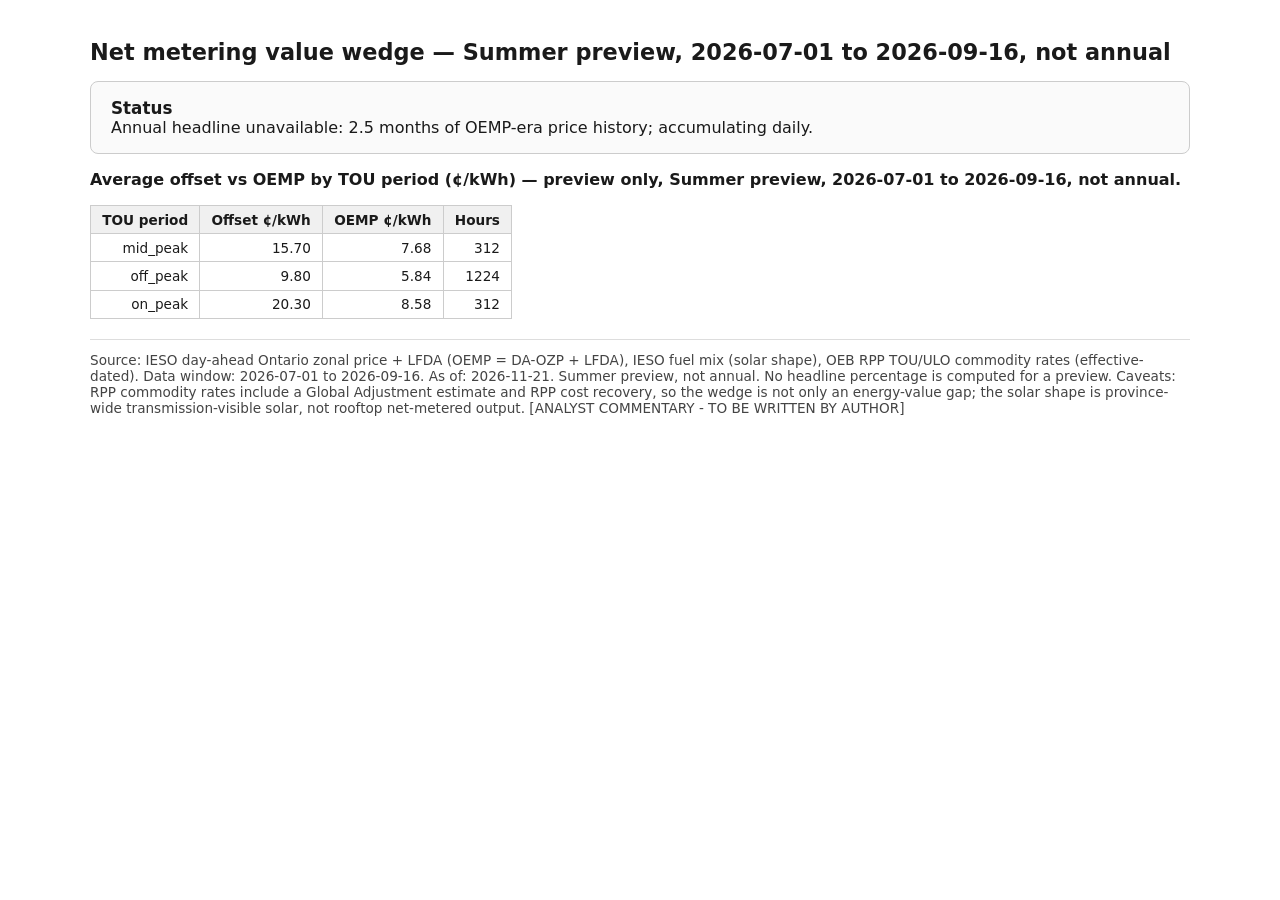
==== docs/charts/page1_value_wedge.html @ 25370b5d "build: regenerate derived outputs and site (2026-11-21)" ====
<!DOCTYPE html>
<html lang="en">
<head>
<meta charset="utf-8">
<meta name="viewport" content="width=device-width, initial-scale=1">
<title>Net metering value wedge (preview)</title>
<style>
body { font-family: system-ui, -apple-system, sans-serif; margin: 0 auto;
       max-width: 1100px; padding: 1.5rem; color: #1a1a1a; }
h1 { font-size: 1.4rem; }
.card { border: 1px solid #ccc; border-radius: 8px; padding: 1rem 1.25rem;
        margin: 1rem 0; background: #fafafa; }
.card strong { font-size: 1.05rem; }
.caption { font-size: 0.85rem; color: #444; border-top: 1px solid #ddd;
           margin-top: 1.25rem; padding-top: 0.75rem; }
table.preview { border-collapse: collapse; font-size: 0.85rem; margin: 1rem 0; }
table.preview th, table.preview td { border: 1px solid #ccc; padding: 0.35rem 0.7rem;
        text-align: right; }
table.preview th { background: #f0f0f0; }
.note { font-size: 0.9rem; color: #555; }
</style>
</head>
<body>
<h1>Net metering value wedge — Summer preview, 2026-07-01 to 2026-09-16, not annual</h1>
<div class="card"><strong>Status</strong><br>Annual headline unavailable: 2.5 months of OEMP-era price history; accumulating daily.</div>
<div style="height:100%; width:100%;">                        <script>window.PlotlyConfig = {MathJaxConfig: 'local'};</script>
        <script charset="utf-8" src="https://cdn.plot.ly/plotly-4.1.1.min.js" integrity="sha256-O24V1F27f8pb0glCkelh3cVHLNiHAJ5gCaVtq2aNch8=" crossorigin="anonymous"></script>                <div id="page1-avg-day" class="plotly-graph-div" style="height:100%; width:100%;"></div>            <script>                window.PLOTLYENV=window.PLOTLYENV || {};                                if (document.getElementById("page1-avg-day")) {                    Plotly.newPlot(                        "page1-avg-day",                        [{"mode":"lines","name":"OEMP (\u00a2\u002fkWh)","x":{"dtype":"i4","bdata":"AAAAAAEAAAACAAAAAwAAAAQAAAAFAAAABgAAAAcAAAAIAAAACQAAAAoAAAALAAAADAAAAA0AAAAOAAAADwAAABAAAAARAAAAEgAAABMAAAAUAAAAFQAAABYAAAAXAAAA"},"y":{"dtype":"f8","bdata":"r98WRADmEkA3XD0F8ycQQGUF\u002fe9pmQ1A4NgW7V7nC0A6uazyvEALQNrT28\[base64]"},"type":"scatter"},{"line":{"shape":"hv"},"mode":"lines","name":"TOU commodity offset (\u00a2\u002fkWh)","x":{"dtype":"i4","bdata":"AAAAAAEAAAACAAAAAwAAAAQAAAAFAAAABgAAAAcAAAAIAAAACQAAAAoAAAALAAAADAAAAA0AAAAOAAAADwAAABAAAAARAAAAEgAAABMAAAAUAAAAFQAAABYAAAAXAAAA"},"y":{"dtype":"f8","bdata":"[base64]"},"type":"scatter"},{"line":{"shape":"hv"},"mode":"lines","name":"ULO commodity offset (\u00a2\u002fkWh)","visible":false,"x":{"dtype":"i4","bdata":"AAAAAAEAAAACAAAAAwAAAAQAAAAFAAAABgAAAAcAAAAIAAAACQAAAAoAAAALAAAADAAAAA0AAAAOAAAADwAAABAAAAARAAAAEgAAABMAAAAUAAAAFQAAABYAAAAXAAAA"},"y":{"dtype":"f8","bdata":"[base64]"},"type":"scatter"},{"mode":"lines","name":"Solar output, MW (right axis)","opacity":0.7,"x":{"dtype":"i4","bdata":"AAAAAAEAAAACAAAAAwAAAAQAAAAFAAAABgAAAAcAAAAIAAAACQAAAAoAAAALAAAADAAAAA0AAAAOAAAADwAAABAAAAARAAAAEgAAABMAAAAUAAAAFQAAABYAAAAXAAAA"},"y":{"dtype":"f8","bdata":"Vn5CnJWf0D9WfkKclZ\u002fQP1Z+QpyVn9A\u002fVn5CnJWf0D\u002fOyk+Is\u002fLDP87KT4iz8rM\u002fNbB3TA3s\u002fT+FOCs\u002fIc46QOmiiy66qFhAQpyVnxDnZkDpoosuughvQNg7pgb27nFADewdUwP7ckBQiLPyE+JyQP2EOCs\u002fEXJA27Zt27ZdcEA\u002fIc7KTwhrQFCIs\u002fITgmJAEWflJ8QZUkCwd0wN7B00QN8xNbB3TAVAdNFFF1100T9WfkKclZ\u002fQP1Z+QpyVn9A\u002f"},"yaxis":"y2","type":"scatter"}],                        {"template":{"data":{"histogram2dcontour":[{"type":"histogram2dcontour","colorbar":{"outlinewidth":0,"ticks":""},"colorscale":[[0.0,"#0d0887"],[0.1111111111111111,"#46039f"],[0.2222222222222222,"#7201a8"],[0.3333333333333333,"#9c179e"],[0.4444444444444444,"#bd3786"],[0.5555555555555556,"#d8576b"],[0.6666666666666666,"#ed7953"],[0.7777777777777778,"#fb9f3a"],[0.8888888888888888,"#fdca26"],[1.0,"#f0f921"]]}],"choropleth":[{"type":"choropleth","colorbar":{"outlinewidth":0,"ticks":""}}],"histogram2d":[{"type":"histogram2d","colorbar":{"outlinewidth":0,"ticks":""},"colorscale":[[0.0,"#0d0887"],[0.1111111111111111,"#46039f"],[0.2222222222222222,"#7201a8"],[0.3333333333333333,"#9c179e"],[0.4444444444444444,"#bd3786"],[0.5555555555555556,"#d8576b"],[0.6666666666666666,"#ed7953"],[0.7777777777777778,"#fb9f3a"],[0.8888888888888888,"#fdca26"],[1.0,"#f0f921"]]}],"heatmap":[{"type":"heatmap","colorbar":{"outlinewidth":0,"ticks":""},"colorscale":[[0.0,"#0d0887"],[0.1111111111111111,"#46039f"],[0.2222222222222222,"#7201a8"],[0.3333333333333333,"#9c179e"],[0.4444444444444444,"#bd3786"],[0.5555555555555556,"#d8576b"],[0.6666666666666666,"#ed7953"],[0.7777777777777778,"#fb9f3a"],[0.8888888888888888,"#fdca26"],[1.0,"#f0f921"]]}],"contourcarpet":[{"type":"contourcarpet","colorbar":{"outlinewidth":0,"ticks":""}}],"contour":[{"type":"contour","colorbar":{"outlinewidth":0,"ticks":""},"colorscale":[[0.0,"#0d0887"],[0.1111111111111111,"#46039f"],[0.2222222222222222,"#7201a8"],[0.3333333333333333,"#9c179e"],[0.4444444444444444,"#bd3786"],[0.5555555555555556,"#d8576b"],[0.6666666666666666,"#ed7953"],[0.7777777777777778,"#fb9f3a"],[0.8888888888888888,"#fdca26"],[1.0,"#f0f921"]]}],"surface":[{"type":"surface","colorbar":{"outlinewidth":0,"ticks":""},"colorscale":[[0.0,"#0d0887"],[0.1111111111111111,"#46039f"],[0.2222222222222222,"#7201a8"],[0.3333333333333333,"#9c179e"],[0.4444444444444444,"#bd3786"],[0.5555555555555556,"#d8576b"],[0.6666666666666666,"#ed7953"],[0.7777777777777778,"#fb9f3a"],[0.8888888888888888,"#fdca26"],[1.0,"#f0f921"]]}],"mesh3d":[{"type":"mesh3d","colorbar":{"outlinewidth":0,"ticks":""}}],"scatter":[{"fillpattern":{"fillmode":"overlay","size":10,"solidity":0.2},"type":"scatter"}],"parcoords":[{"type":"parcoords","line":{"colorbar":{"outlinewidth":0,"ticks":""}}}],"scatterpolargl":[{"type":"scatterpolargl","marker":{"colorbar":{"outlinewidth":0,"ticks":""}}}],"bar":[{"error_x":{"color":"#2a3f5f"},"error_y":{"color":"#2a3f5f"},"marker":{"line":{"color":"#E5ECF6","width":0.5},"pattern":{"fillmode":"overlay","size":10,"solidity":0.2}},"type":"bar"}],"scattergeo":[{"type":"scattergeo","marker":{"colorbar":{"outlinewidth":0,"ticks":""}}}],"scatterpolar":[{"type":"scatterpolar","marker":{"colorbar":{"outlinewidth":0,"ticks":""}}}],"histogram":[{"marker":{"pattern":{"fillmode":"overlay","size":10,"solidity":0.2}},"type":"histogram"}],"scattergl":[{"type":"scattergl","marker":{"colorbar":{"outlinewidth":0,"ticks":""}}}],"scatter3d":[{"type":"scatter3d","line":{"colorbar":{"outlinewidth":0,"ticks":""}},"marker":{"colorbar":{"outlinewidth":0,"ticks":""}}}],"scattermap":[{"type":"scattermap","marker":{"colorbar":{"outlinewidth":0,"ticks":""}}}],"scatterternary":[{"type":"scatterternary","marker":{"colorbar":{"outlinewidth":0,"ticks":""}}}],"scattercarpet":[{"type":"scattercarpet","marker":{"colorbar":{"outlinewidth":0,"ticks":""}}}],"carpet":[{"aaxis":{"endlinecolor":"#2a3f5f","gridcolor":"white","linecolor":"white","minorgridcolor":"white","startlinecolor":"#2a3f5f"},"baxis":{"endlinecolor":"#2a3f5f","gridcolor":"white","linecolor":"white","minorgridcolor":"white","startlinecolor":"#2a3f5f"},"type":"carpet"}],"table":[{"cells":{"fill":{"color":"#EBF0F8"},"line":{"color":"white"}},"header":{"fill":{"color":"#C8D4E3"},"line":{"color":"white"}},"type":"table"}],"barpolar":[{"marker":{"line":{"color":"#E5ECF6","width":0.5},"pattern":{"fillmode":"overlay","size":10,"solidity":0.2}},"type":"barpolar"}],"pie":[{"automargin":true,"type":"pie"}]},"layout":{"autotypenumbers":"strict","colorway":["#636efa","#EF553B","#00cc96","#ab63fa","#FFA15A","#19d3f3","#FF6692","#B6E880","#FF97FF","#FECB52"],"font":{"color":"#2a3f5f"},"hovermode":"closest","hoverlabel":{"align":"left"},"paper_bgcolor":"white","plot_bgcolor":"#E5ECF6","polar":{"bgcolor":"#E5ECF6","angularaxis":{"gridcolor":"white","linecolor":"white","ticks":""},"radialaxis":{"gridcolor":"white","linecolor":"white","ticks":""}},"ternary":{"bgcolor":"#E5ECF6","aaxis":{"gridcolor":"white","linecolor":"white","ticks":""},"baxis":{"gridcolor":"white","linecolor":"white","ticks":""},"caxis":{"gridcolor":"white","linecolor":"white","ticks":""}},"coloraxis":{"colorbar":{"outlinewidth":0,"ticks":""}},"colorscale":{"sequential":[[0.0,"#0d0887"],[0.1111111111111111,"#46039f"],[0.2222222222222222,"#7201a8"],[0.3333333333333333,"#9c179e"],[0.4444444444444444,"#bd3786"],[0.5555555555555556,"#d8576b"],[0.6666666666666666,"#ed7953"],[0.7777777777777778,"#fb9f3a"],[0.8888888888888888,"#fdca26"],[1.0,"#f0f921"]],"sequentialminus":[[0.0,"#0d0887"],[0.1111111111111111,"#46039f"],[0.2222222222222222,"#7201a8"],[0.3333333333333333,"#9c179e"],[0.4444444444444444,"#bd3786"],[0.5555555555555556,"#d8576b"],[0.6666666666666666,"#ed7953"],[0.7777777777777778,"#fb9f3a"],[0.8888888888888888,"#fdca26"],[1.0,"#f0f921"]],"diverging":[[0,"#8e0152"],[0.1,"#c51b7d"],[0.2,"#de77ae"],[0.3,"#f1b6da"],[0.4,"#fde0ef"],[0.5,"#f7f7f7"],[0.6,"#e6f5d0"],[0.7,"#b8e186"],[0.8,"#7fbc41"],[0.9,"#4d9221"],[1,"#276419"]]},"xaxis":{"gridcolor":"white","linecolor":"white","ticks":"","title":{"standoff":15},"zerolinecolor":"white","automargin":true,"zerolinewidth":2},"yaxis":{"gridcolor":"white","linecolor":"white","ticks":"","title":{"standoff":15},"zerolinecolor":"white","automargin":true,"zerolinewidth":2},"scene":{"xaxis":{"backgroundcolor":"#E5ECF6","gridcolor":"white","linecolor":"white","showbackground":true,"ticks":"","zerolinecolor":"white","gridwidth":2},"yaxis":{"backgroundcolor":"#E5ECF6","gridcolor":"white","linecolor":"white","showbackground":true,"ticks":"","zerolinecolor":"white","gridwidth":2},"zaxis":{"backgroundcolor":"#E5ECF6","gridcolor":"white","linecolor":"white","showbackground":true,"ticks":"","zerolinecolor":"white","gridwidth":2}},"shapedefaults":{"line":{"color":"#2a3f5f"}},"annotationdefaults":{"arrowcolor":"#2a3f5f","arrowhead":0,"arrowwidth":1},"geo":{"bgcolor":"white","landcolor":"#E5ECF6","subunitcolor":"white","showland":true,"showlakes":true,"lakecolor":"white"},"title":{"x":0.05}}},"yaxis2":{"title":{"text":"Solar MW (province-wide, transmission-visible)"},"overlaying":"y","side":"right"},"title":{"text":"Average day by hour \u2014 Summer preview, 2026-07-01 to 2026-09-16, not annual"},"xaxis":{"title":{"text":"Hour of day (America\u002fToronto)"}},"yaxis":{"title":{"text":"\u00a2\u002fkWh"}},"updatemenus":[{"buttons":[{"args":[{"visible":[true,true,false,true]},{"title":"Average day by hour \u2014 Summer preview, 2026-07-01 to 2026-09-16, not annual"}],"label":"Plan: TOU","method":"update"},{"args":[{"visible":[true,false,true,true]},{"title":"Average day by hour \u2014 Summer preview, 2026-07-01 to 2026-09-16, not annual"}],"label":"Plan: ULO","method":"update"}],"direction":"right","showactive":true,"type":"buttons","x":0.0,"y":1.12}]},                        {"responsive": true}                    )                };            </script>        </div><div style="height:100%; width:100%;">                        <script>window.PlotlyConfig = {MathJaxConfig: 'local'};</script>
        <script charset="utf-8" src="https://cdn.plot.ly/plotly-4.1.1.min.js" integrity="sha256-O24V1F27f8pb0glCkelh3cVHLNiHAJ5gCaVtq2aNch8=" crossorigin="anonymous"></script>                <div id="page1-daily" class="plotly-graph-div" style="height:100%; width:100%;"></div>            <script>                window.PLOTLYENV=window.PLOTLYENV || {};                                if (document.getElementById("page1-daily")) {                    Plotly.newPlot(                        "page1-daily",                        [{"mode":"lines","name":"OEMP daily mean (\u00a2\u002fkWh)","x":["2026-07-01T00:00:00","2026-07-02T00:00:00","2026-07-03T00:00:00","2026-07-04T00:00:00","2026-07-05T00:00:00","2026-07-06T00:00:00","2026-07-07T00:00:00","2026-07-08T00:00:00","2026-07-09T00:00:00","2026-07-10T00:00:00","2026-07-11T00:00:00","2026-07-12T00:00:00","2026-07-13T00:00:00","2026-07-14T00:00:00","2026-07-15T00:00:00","2026-07-16T00:00:00","2026-07-17T00:00:00","2026-07-18T00:00:00","2026-07-19T00:00:00","2026-07-20T00:00:00","2026-07-21T00:00:00","2026-07-22T00:00:00","2026-07-23T00:00:00","2026-07-24T00:00:00","2026-07-25T00:00:00","2026-07-26T00:00:00","2026-07-27T00:00:00","2026-07-28T00:00:00","2026-07-29T00:00:00","2026-07-30T00:00:00","2026-07-31T00:00:00","2026-08-01T00:00:00","2026-08-02T00:00:00","2026-08-03T00:00:00","2026-08-04T00:00:00","2026-08-05T00:00:00","2026-08-06T00:00:00","2026-08-07T00:00:00","2026-08-08T00:00:00","2026-08-09T00:00:00","2026-08-10T00:00:00","2026-08-11T00:00:00","2026-08-12T00:00:00","2026-08-13T00:00:00","2026-08-14T00:00:00","2026-08-15T00:00:00","2026-08-16T00:00:00","2026-08-17T00:00:00","2026-08-18T00:00:00","2026-08-19T00:00:00","2026-08-20T00:00:00","2026-08-21T00:00:00","2026-08-22T00:00:00","2026-08-23T00:00:00","2026-08-24T00:00:00","2026-08-25T00:00:00","2026-08-26T00:00:00","2026-08-27T00:00:00","2026-08-28T00:00:00","2026-08-29T00:00:00","2026-08-30T00:00:00","2026-08-31T00:00:00","2026-09-01T00:00:00","2026-09-02T00:00:00","2026-09-03T00:00:00","2026-09-04T00:00:00","2026-09-05T00:00:00","2026-09-06T00:00:00","2026-09-07T00:00:00","2026-09-08T00:00:00","2026-09-09T00:00:00","2026-09-10T00:00:00","2026-09-11T00:00:00","2026-09-12T00:00:00","2026-09-13T00:00:00","2026-09-14T00:00:00","2026-09-15T00:00:00","2026-09-16T00:00:00"],"y":{"dtype":"f8","bdata":"jwMIkkijLUDwYJ6of8czQL10kxgEejBAqH8jlNH7HkDvp8ZLN0kUQP1iyS+WjBRAGXYFyL3mGECUGARWDh0cQIGVQ4tsdx1Ac6+5kDRVH0CA3GsuJJ0XQJVDi2znaxZAPN9PjZfuHECcxCCwchgsQMxaHRM8oCxASOF6FK6nHUD4U+Olm7QVQMuhRbbz\u002fRFAL90kBoF1EEBjEFg5tKgRQOaJ+jdCGRFA0SLb+X6qDkAOdNpAp00QQBsv3SQGIRFAl24Sg8BaEkDwp8ZLNykUQDiJQWDlwB5A3GsuJE3pFUAlv1jyiwUTQCMiIiIiohdA50LSlIqzF0CUGARWDg0XQDN6W9bqGBFAw\u002fUoXI+SE0AJZfS2rBUZQMi95kLSZB9Ai7MPn2HXIkA6baDTBqojQJtScfbh4x1AK4cW2c63GkCvuZA0pVIiQL7mQtKU4iBAyS+W\u002fGIJIUD1b4QyekMgQA27AuRe4xtApHA9CtfDF0Ab6LSBTksYQMl2vp8aTyBAa3VM8GB+H0CYJ+rfCGUbQO18PzVeOhdAyAQP5ok6FkAwT9S\u002fEXoVQArXo3A9ahBAbC4kTam4EkA9Uf9GKLMUQCW\u002fWPKL5RNA50LSlIrzFkBvEoPAygEUQH+x5BdLHhBAeekmMQgcEkBs5\u002fup8WIYQNejcD0KbyNAmCfq3wiFH0BfLPnFkl8hQJB7zYWk2RhAjZduEoOAEUDDrgC51+wQQNtApw10yhFAFSD3mgvpFkCHFtnO95MVQAG511xIahVAgk4b6LSxEUA9Uf9GKEMSQGt1TPBg3hFANV66SQwCEkBQjZduEhMQQP7UeOkmMQ9A"},"type":"scatter"},{"line":{"shape":"hv"},"mode":"lines","name":"TOU offset daily mean (\u00a2\u002fkWh)","x":["2026-07-01T00:00:00","2026-07-02T00:00:00","2026-07-03T00:00:00","2026-07-04T00:00:00","2026-07-05T00:00:00","2026-07-06T00:00:00","2026-07-07T00:00:00","2026-07-08T00:00:00","2026-07-09T00:00:00","2026-07-10T00:00:00","2026-07-11T00:00:00","2026-07-12T00:00:00","2026-07-13T00:00:00","2026-07-14T00:00:00","2026-07-15T00:00:00","2026-07-16T00:00:00","2026-07-17T00:00:00","2026-07-18T00:00:00","2026-07-19T00:00:00","2026-07-20T00:00:00","2026-07-21T00:00:00","2026-07-22T00:00:00","2026-07-23T00:00:00","2026-07-24T00:00:00","2026-07-25T00:00:00","2026-07-26T00:00:00","2026-07-27T00:00:00","2026-07-28T00:00:00","2026-07-29T00:00:00","2026-07-30T00:00:00","2026-07-31T00:00:00","2026-08-01T00:00:00","2026-08-02T00:00:00","2026-08-03T00:00:00","2026-08-04T00:00:00","2026-08-05T00:00:00","2026-08-06T00:00:00","2026-08-07T00:00:00","2026-08-08T00:00:00","2026-08-09T00:00:00","2026-08-10T00:00:00","2026-08-11T00:00:00","2026-08-12T00:00:00","2026-08-13T00:00:00","2026-08-14T00:00:00","2026-08-15T00:00:00","2026-08-16T00:00:00","2026-08-17T00:00:00","2026-08-18T00:00:00","2026-08-19T00:00:00","2026-08-20T00:00:00","2026-08-21T00:00:00","2026-08-22T00:00:00","2026-08-23T00:00:00","2026-08-24T00:00:00","2026-08-25T00:00:00","2026-08-26T00:00:00","2026-08-27T00:00:00","2026-08-28T00:00:00","2026-08-29T00:00:00","2026-08-30T00:00:00","2026-08-31T00:00:00","2026-09-01T00:00:00","2026-09-02T00:00:00","2026-09-03T00:00:00","2026-09-04T00:00:00","2026-09-05T00:00:00","2026-09-06T00:00:00","2026-09-07T00:00:00","2026-09-08T00:00:00","2026-09-09T00:00:00","2026-09-10T00:00:00","2026-09-11T00:00:00","2026-09-12T00:00:00","2026-09-13T00:00:00","2026-09-14T00:00:00","2026-09-15T00:00:00","2026-09-16T00:00:00"],"y":{"dtype":"f8","bdata":"[base64]"},"type":"scatter"},{"line":{"shape":"hv"},"mode":"lines","name":"ULO offset daily mean (\u00a2\u002fkWh)","visible":false,"x":["2026-07-01T00:00:00","2026-07-02T00:00:00","2026-07-03T00:00:00","2026-07-04T00:00:00","2026-07-05T00:00:00","2026-07-06T00:00:00","2026-07-07T00:00:00","2026-07-08T00:00:00","2026-07-09T00:00:00","2026-07-10T00:00:00","2026-07-11T00:00:00","2026-07-12T00:00:00","2026-07-13T00:00:00","2026-07-14T00:00:00","2026-07-15T00:00:00","2026-07-16T00:00:00","2026-07-17T00:00:00","2026-07-18T00:00:00","2026-07-19T00:00:00","2026-07-20T00:00:00","2026-07-21T00:00:00","2026-07-22T00:00:00","2026-07-23T00:00:00","2026-07-24T00:00:00","2026-07-25T00:00:00","2026-07-26T00:00:00","2026-07-27T00:00:00","2026-07-28T00:00:00","2026-07-29T00:00:00","2026-07-30T00:00:00","2026-07-31T00:00:00","2026-08-01T00:00:00","2026-08-02T00:00:00","2026-08-03T00:00:00","2026-08-04T00:00:00","2026-08-05T00:00:00","2026-08-06T00:00:00","2026-08-07T00:00:00","2026-08-08T00:00:00","2026-08-09T00:00:00","2026-08-10T00:00:00","2026-08-11T00:00:00","2026-08-12T00:00:00","2026-08-13T00:00:00","2026-08-14T00:00:00","2026-08-15T00:00:00","2026-08-16T00:00:00","2026-08-17T00:00:00","2026-08-18T00:00:00","2026-08-19T00:00:00","2026-08-20T00:00:00","2026-08-21T00:00:00","2026-08-22T00:00:00","2026-08-23T00:00:00","2026-08-24T00:00:00","2026-08-25T00:00:00","2026-08-26T00:00:00","2026-08-27T00:00:00","2026-08-28T00:00:00","2026-08-29T00:00:00","2026-08-30T00:00:00","2026-08-31T00:00:00","2026-09-01T00:00:00","2026-09-02T00:00:00","2026-09-03T00:00:00","2026-09-04T00:00:00","2026-09-05T00:00:00","2026-09-06T00:00:00","2026-09-07T00:00:00","2026-09-08T00:00:00","2026-09-09T00:00:00","2026-09-10T00:00:00","2026-09-11T00:00:00","2026-09-12T00:00:00","2026-09-13T00:00:00","2026-09-14T00:00:00","2026-09-15T00:00:00","2026-09-16T00:00:00"],"y":{"dtype":"f8","bdata":"[base64]"},"type":"scatter"},{"mode":"lines","name":"Solar daily mean, MW (right axis)","opacity":0.7,"x":["2026-07-01T00:00:00","2026-07-02T00:00:00","2026-07-03T00:00:00","2026-07-04T00:00:00","2026-07-05T00:00:00","2026-07-06T00:00:00","2026-07-07T00:00:00","2026-07-08T00:00:00","2026-07-09T00:00:00","2026-07-10T00:00:00","2026-07-11T00:00:00","2026-07-12T00:00:00","2026-07-13T00:00:00","2026-07-14T00:00:00","2026-07-15T00:00:00","2026-07-16T00:00:00","2026-07-17T00:00:00","2026-07-18T00:00:00","2026-07-19T00:00:00","2026-07-20T00:00:00","2026-07-21T00:00:00","2026-07-22T00:00:00","2026-07-23T00:00:00","2026-07-24T00:00:00","2026-07-25T00:00:00","2026-07-26T00:00:00","2026-07-27T00:00:00","2026-07-28T00:00:00","2026-07-29T00:00:00","2026-07-30T00:00:00","2026-07-31T00:00:00","2026-08-01T00:00:00","2026-08-02T00:00:00","2026-08-03T00:00:00","2026-08-04T00:00:00","2026-08-05T00:00:00","2026-08-06T00:00:00","2026-08-07T00:00:00","2026-08-08T00:00:00","2026-08-09T00:00:00","2026-08-10T00:00:00","2026-08-11T00:00:00","2026-08-12T00:00:00","2026-08-13T00:00:00","2026-08-14T00:00:00","2026-08-15T00:00:00","2026-08-16T00:00:00","2026-08-17T00:00:00","2026-08-18T00:00:00","2026-08-19T00:00:00","2026-08-20T00:00:00","2026-08-21T00:00:00","2026-08-22T00:00:00","2026-08-23T00:00:00","2026-08-24T00:00:00","2026-08-25T00:00:00","2026-08-26T00:00:00","2026-08-27T00:00:00","2026-08-28T00:00:00","2026-08-29T00:00:00","2026-08-30T00:00:00","2026-08-31T00:00:00","2026-09-01T00:00:00","2026-09-02T00:00:00","2026-09-03T00:00:00","2026-09-04T00:00:00","2026-09-05T00:00:00","2026-09-06T00:00:00","2026-09-07T00:00:00","2026-09-08T00:00:00","2026-09-09T00:00:00","2026-09-10T00:00:00","2026-09-11T00:00:00","2026-09-12T00:00:00","2026-09-13T00:00:00","2026-09-14T00:00:00","2026-09-15T00:00:00","2026-09-16T00:00:00"],"y":{"dtype":"f8","bdata":"[base64]"},"yaxis":"y2","type":"scatter"}],                        {"template":{"data":{"histogram2dcontour":[{"type":"histogram2dcontour","colorbar":{"outlinewidth":0,"ticks":""},"colorscale":[[0.0,"#0d0887"],[0.1111111111111111,"#46039f"],[0.2222222222222222,"#7201a8"],[0.3333333333333333,"#9c179e"],[0.4444444444444444,"#bd3786"],[0.5555555555555556,"#d8576b"],[0.6666666666666666,"#ed7953"],[0.7777777777777778,"#fb9f3a"],[0.8888888888888888,"#fdca26"],[1.0,"#f0f921"]]}],"choropleth":[{"type":"choropleth","colorbar":{"outlinewidth":0,"ticks":""}}],"histogram2d":[{"type":"histogram2d","colorbar":{"outlinewidth":0,"ticks":""},"colorscale":[[0.0,"#0d0887"],[0.1111111111111111,"#46039f"],[0.2222222222222222,"#7201a8"],[0.3333333333333333,"#9c179e"],[0.4444444444444444,"#bd3786"],[0.5555555555555556,"#d8576b"],[0.6666666666666666,"#ed7953"],[0.7777777777777778,"#fb9f3a"],[0.8888888888888888,"#fdca26"],[1.0,"#f0f921"]]}],"heatmap":[{"type":"heatmap","colorbar":{"outlinewidth":0,"ticks":""},"colorscale":[[0.0,"#0d0887"],[0.1111111111111111,"#46039f"],[0.2222222222222222,"#7201a8"],[0.3333333333333333,"#9c179e"],[0.4444444444444444,"#bd3786"],[0.5555555555555556,"#d8576b"],[0.6666666666666666,"#ed7953"],[0.7777777777777778,"#fb9f3a"],[0.8888888888888888,"#fdca26"],[1.0,"#f0f921"]]}],"contourcarpet":[{"type":"contourcarpet","colorbar":{"outlinewidth":0,"ticks":""}}],"contour":[{"type":"contour","colorbar":{"outlinewidth":0,"ticks":""},"colorscale":[[0.0,"#0d0887"],[0.1111111111111111,"#46039f"],[0.2222222222222222,"#7201a8"],[0.3333333333333333,"#9c179e"],[0.4444444444444444,"#bd3786"],[0.5555555555555556,"#d8576b"],[0.6666666666666666,"#ed7953"],[0.7777777777777778,"#fb9f3a"],[0.8888888888888888,"#fdca26"],[1.0,"#f0f921"]]}],"surface":[{"type":"surface","colorbar":{"outlinewidth":0,"ticks":""},"colorscale":[[0.0,"#0d0887"],[0.1111111111111111,"#46039f"],[0.2222222222222222,"#7201a8"],[0.3333333333333333,"#9c179e"],[0.4444444444444444,"#bd3786"],[0.5555555555555556,"#d8576b"],[0.6666666666666666,"#ed7953"],[0.7777777777777778,"#fb9f3a"],[0.8888888888888888,"#fdca26"],[1.0,"#f0f921"]]}],"mesh3d":[{"type":"mesh3d","colorbar":{"outlinewidth":0,"ticks":""}}],"scatter":[{"fillpattern":{"fillmode":"overlay","size":10,"solidity":0.2},"type":"scatter"}],"parcoords":[{"type":"parcoords","line":{"colorbar":{"outlinewidth":0,"ticks":""}}}],"scatterpolargl":[{"type":"scatterpolargl","marker":{"colorbar":{"outlinewidth":0,"ticks":""}}}],"bar":[{"error_x":{"color":"#2a3f5f"},"error_y":{"color":"#2a3f5f"},"marker":{"line":{"color":"#E5ECF6","width":0.5},"pattern":{"fillmode":"overlay","size":10,"solidity":0.2}},"type":"bar"}],"scattergeo":[{"type":"scattergeo","marker":{"colorbar":{"outlinewidth":0,"ticks":""}}}],"scatterpolar":[{"type":"scatterpolar","marker":{"colorbar":{"outlinewidth":0,"ticks":""}}}],"histogram":[{"marker":{"pattern":{"fillmode":"overlay","size":10,"solidity":0.2}},"type":"histogram"}],"scattergl":[{"type":"scattergl","marker":{"colorbar":{"outlinewidth":0,"ticks":""}}}],"scatter3d":[{"type":"scatter3d","line":{"colorbar":{"outlinewidth":0,"ticks":""}},"marker":{"colorbar":{"outlinewidth":0,"ticks":""}}}],"scattermap":[{"type":"scattermap","marker":{"colorbar":{"outlinewidth":0,"ticks":""}}}],"scatterternary":[{"type":"scatterternary","marker":{"colorbar":{"outlinewidth":0,"ticks":""}}}],"scattercarpet":[{"type":"scattercarpet","marker":{"colorbar":{"outlinewidth":0,"ticks":""}}}],"carpet":[{"aaxis":{"endlinecolor":"#2a3f5f","gridcolor":"white","linecolor":"white","minorgridcolor":"white","startlinecolor":"#2a3f5f"},"baxis":{"endlinecolor":"#2a3f5f","gridcolor":"white","linecolor":"white","minorgridcolor":"white","startlinecolor":"#2a3f5f"},"type":"carpet"}],"table":[{"cells":{"fill":{"color":"#EBF0F8"},"line":{"color":"white"}},"header":{"fill":{"color":"#C8D4E3"},"line":{"color":"white"}},"type":"table"}],"barpolar":[{"marker":{"line":{"color":"#E5ECF6","width":0.5},"pattern":{"fillmode":"overlay","size":10,"solidity":0.2}},"type":"barpolar"}],"pie":[{"automargin":true,"type":"pie"}]},"layout":{"autotypenumbers":"strict","colorway":["#636efa","#EF553B","#00cc96","#ab63fa","#FFA15A","#19d3f3","#FF6692","#B6E880","#FF97FF","#FECB52"],"font":{"color":"#2a3f5f"},"hovermode":"closest","hoverlabel":{"align":"left"},"paper_bgcolor":"white","plot_bgcolor":"#E5ECF6","polar":{"bgcolor":"#E5ECF6","angularaxis":{"gridcolor":"white","linecolor":"white","ticks":""},"radialaxis":{"gridcolor":"white","linecolor":"white","ticks":""}},"ternary":{"bgcolor":"#E5ECF6","aaxis":{"gridcolor":"white","linecolor":"white","ticks":""},"baxis":{"gridcolor":"white","linecolor":"white","ticks":""},"caxis":{"gridcolor":"white","linecolor":"white","ticks":""}},"coloraxis":{"colorbar":{"outlinewidth":0,"ticks":""}},"colorscale":{"sequential":[[0.0,"#0d0887"],[0.1111111111111111,"#46039f"],[0.2222222222222222,"#7201a8"],[0.3333333333333333,"#9c179e"],[0.4444444444444444,"#bd3786"],[0.5555555555555556,"#d8576b"],[0.6666666666666666,"#ed7953"],[0.7777777777777778,"#fb9f3a"],[0.8888888888888888,"#fdca26"],[1.0,"#f0f921"]],"sequentialminus":[[0.0,"#0d0887"],[0.1111111111111111,"#46039f"],[0.2222222222222222,"#7201a8"],[0.3333333333333333,"#9c179e"],[0.4444444444444444,"#bd3786"],[0.5555555555555556,"#d8576b"],[0.6666666666666666,"#ed7953"],[0.7777777777777778,"#fb9f3a"],[0.8888888888888888,"#fdca26"],[1.0,"#f0f921"]],"diverging":[[0,"#8e0152"],[0.1,"#c51b7d"],[0.2,"#de77ae"],[0.3,"#f1b6da"],[0.4,"#fde0ef"],[0.5,"#f7f7f7"],[0.6,"#e6f5d0"],[0.7,"#b8e186"],[0.8,"#7fbc41"],[0.9,"#4d9221"],[1,"#276419"]]},"xaxis":{"gridcolor":"white","linecolor":"white","ticks":"","title":{"standoff":15},"zerolinecolor":"white","automargin":true,"zerolinewidth":2},"yaxis":{"gridcolor":"white","linecolor":"white","ticks":"","title":{"standoff":15},"zerolinecolor":"white","automargin":true,"zerolinewidth":2},"scene":{"xaxis":{"backgroundcolor":"#E5ECF6","gridcolor":"white","linecolor":"white","showbackground":true,"ticks":"","zerolinecolor":"white","gridwidth":2},"yaxis":{"backgroundcolor":"#E5ECF6","gridcolor":"white","linecolor":"white","showbackground":true,"ticks":"","zerolinecolor":"white","gridwidth":2},"zaxis":{"backgroundcolor":"#E5ECF6","gridcolor":"white","linecolor":"white","showbackground":true,"ticks":"","zerolinecolor":"white","gridwidth":2}},"shapedefaults":{"line":{"color":"#2a3f5f"}},"annotationdefaults":{"arrowcolor":"#2a3f5f","arrowhead":0,"arrowwidth":1},"geo":{"bgcolor":"white","landcolor":"#E5ECF6","subunitcolor":"white","showland":true,"showlakes":true,"lakecolor":"white"},"title":{"x":0.05}}},"yaxis2":{"title":{"text":"Solar MW"},"overlaying":"y","side":"right"},"title":{"text":"Daily time series \u2014 Summer preview, 2026-07-01 to 2026-09-16, not annual"},"xaxis":{"title":{"text":"Date"}},"yaxis":{"title":{"text":"\u00a2\u002fkWh"}},"updatemenus":[{"buttons":[{"args":[{"visible":[true,true,false,true]}],"label":"Plan: TOU","method":"update"},{"args":[{"visible":[true,false,true,true]}],"label":"Plan: ULO","method":"update"}],"direction":"right","showactive":true,"type":"buttons","x":0.0,"y":1.12}]},                        {"responsive": true}                    )                };            </script>        </div><p><b>Average offset vs OEMP by TOU period (¢/kWh) — preview only, Summer preview, 2026-07-01 to 2026-09-16, not annual.</b></p><table class='preview'><tr><th>TOU period</th><th>Offset ¢/kWh</th><th>OEMP ¢/kWh</th><th>Hours</th></tr><tr><td>mid_peak</td><td>15.70</td><td>7.68</td><td>312</td></tr><tr><td>off_peak</td><td>9.80</td><td>5.84</td><td>1224</td></tr><tr><td>on_peak</td><td>20.30</td><td>8.58</td><td>312</td></tr></table>
<div class="caption">Source: IESO day-ahead Ontario zonal price + LFDA (OEMP = DA-OZP + LFDA), IESO fuel mix (solar shape), OEB RPP TOU/ULO commodity rates (effective-dated). Data window: 2026-07-01 to 2026-09-16. As of: 2026-11-21. Summer preview, not annual. No headline percentage is computed for a preview. Caveats: RPP commodity rates include a Global Adjustment estimate and RPP cost recovery, so the wedge is not only an energy-value gap; the solar shape is province-wide transmission-visible solar, not rooftop net-metered output. [ANALYST COMMENTARY - TO BE WRITTEN BY AUTHOR]</div>
</body>
</html>
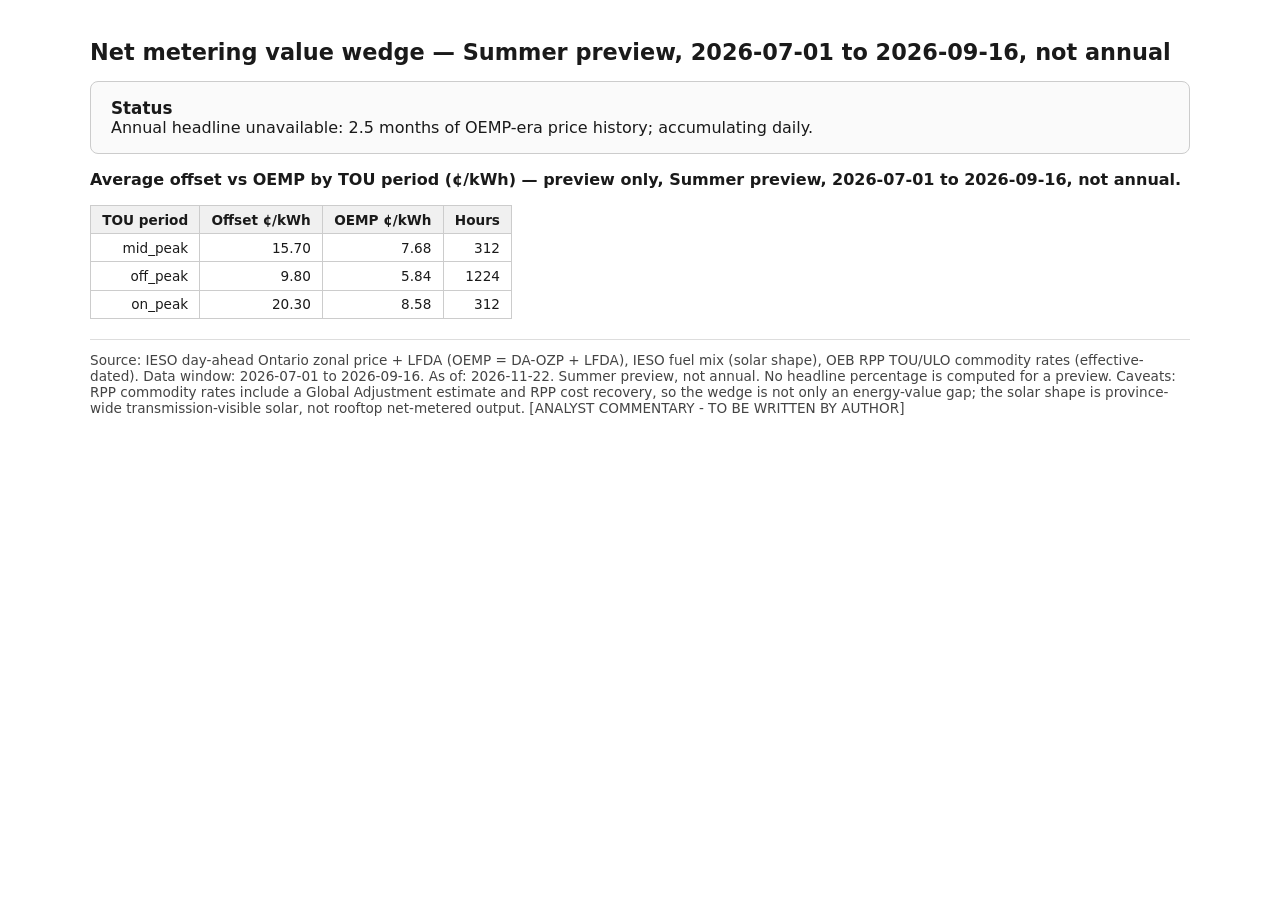
==== commit c6135ecf: "build: regenerate derived outputs and site (2026-11-22)" ====
--- a/docs/charts/page1_value_wedge.html
+++ b/docs/charts/page1_value_wedge.html
@@ -26,6 +26,6 @@
 <div style="height:100%; width:100%;">                        <script>window.PlotlyConfig = {MathJaxConfig: 'local'};</script>
         <script charset="utf-8" src="https://cdn.plot.ly/plotly-4.1.1.min.js" integrity="sha256-O24V1F27f8pb0glCkelh3cVHLNiHAJ5gCaVtq2aNch8=" crossorigin="anonymous"></script>                <div id="page1-avg-day" class="plotly-graph-div" style="height:100%; width:100%;"></div>            <script>                window.PLOTLYENV=window.PLOTLYENV || {};                                if (document.getElementById("page1-avg-day")) {                    Plotly.newPlot(                        "page1-avg-day",                        [{"mode":"lines","name":"OEMP (\u00a2\u002fkWh)","x":{"dtype":"i4","bdata":"AAAAAAEAAAACAAAAAwAAAAQAAAAFAAAABgAAAAcAAAAIAAAACQAAAAoAAAALAAAADAAAAA0AAAAOAAAADwAAABAAAAARAAAAEgAAABMAAAAUAAAAFQAAABYAAAAXAAAA"},"y":{"dtype":"f8","bdata":"r98WRADmEkA3XD0F8ycQQGUF\u002fe9pmQ1A4NgW7V7nC0A6uazyvEALQNrT28\[base64]"},"type":"scatter"},{"line":{"shape":"hv"},"mode":"lines","name":"TOU commodity offset (\u00a2\u002fkWh)","x":{"dtype":"i4","bdata":"AAAAAAEAAAACAAAAAwAAAAQAAAAFAAAABgAAAAcAAAAIAAAACQAAAAoAAAALAAAADAAAAA0AAAAOAAAADwAAABAAAAARAAAAEgAAABMAAAAUAAAAFQAAABYAAAAXAAAA"},"y":{"dtype":"f8","bdata":"[base64]"},"type":"scatter"},{"line":{"shape":"hv"},"mode":"lines","name":"ULO commodity offset (\u00a2\u002fkWh)","visible":false,"x":{"dtype":"i4","bdata":"AAAAAAEAAAACAAAAAwAAAAQAAAAFAAAABgAAAAcAAAAIAAAACQAAAAoAAAALAAAADAAAAA0AAAAOAAAADwAAABAAAAARAAAAEgAAABMAAAAUAAAAFQAAABYAAAAXAAAA"},"y":{"dtype":"f8","bdata":"[base64]"},"type":"scatter"},{"mode":"lines","name":"Solar output, MW (right axis)","opacity":0.7,"x":{"dtype":"i4","bdata":"AAAAAAEAAAACAAAAAwAAAAQAAAAFAAAABgAAAAcAAAAIAAAACQAAAAoAAAALAAAADAAAAA0AAAAOAAAADwAAABAAAAARAAAAEgAAABMAAAAUAAAAFQAAABYAAAAXAAAA"},"y":{"dtype":"f8","bdata":"Vn5CnJWf0D9WfkKclZ\u002fQP1Z+QpyVn9A\u002fVn5CnJWf0D\u002fOyk+Is\u002fLDP87KT4iz8rM\u002fNbB3TA3s\u002fT+FOCs\u002fIc46QOmiiy66qFhAQpyVnxDnZkDpoosuughvQNg7pgb27nFADewdUwP7ckBQiLPyE+JyQP2EOCs\u002fEXJA27Zt27ZdcEA\u002fIc7KTwhrQFCIs\u002fITgmJAEWflJ8QZUkCwd0wN7B00QN8xNbB3TAVAdNFFF1100T9WfkKclZ\u002fQP1Z+QpyVn9A\u002f"},"yaxis":"y2","type":"scatter"}],                        {"template":{"data":{"histogram2dcontour":[{"type":"histogram2dcontour","colorbar":{"outlinewidth":0,"ticks":""},"colorscale":[[0.0,"#0d0887"],[0.1111111111111111,"#46039f"],[0.2222222222222222,"#7201a8"],[0.3333333333333333,"#9c179e"],[0.4444444444444444,"#bd3786"],[0.5555555555555556,"#d8576b"],[0.6666666666666666,"#ed7953"],[0.7777777777777778,"#fb9f3a"],[0.8888888888888888,"#fdca26"],[1.0,"#f0f921"]]}],"choropleth":[{"type":"choropleth","colorbar":{"outlinewidth":0,"ticks":""}}],"histogram2d":[{"type":"histogram2d","colorbar":{"outlinewidth":0,"ticks":""},"colorscale":[[0.0,"#0d0887"],[0.1111111111111111,"#46039f"],[0.2222222222222222,"#7201a8"],[0.3333333333333333,"#9c179e"],[0.4444444444444444,"#bd3786"],[0.5555555555555556,"#d8576b"],[0.6666666666666666,"#ed7953"],[0.7777777777777778,"#fb9f3a"],[0.8888888888888888,"#fdca26"],[1.0,"#f0f921"]]}],"heatmap":[{"type":"heatmap","colorbar":{"outlinewidth":0,"ticks":""},"colorscale":[[0.0,"#0d0887"],[0.1111111111111111,"#46039f"],[0.2222222222222222,"#7201a8"],[0.3333333333333333,"#9c179e"],[0.4444444444444444,"#bd3786"],[0.5555555555555556,"#d8576b"],[0.6666666666666666,"#ed7953"],[0.7777777777777778,"#fb9f3a"],[0.8888888888888888,"#fdca26"],[1.0,"#f0f921"]]}],"contourcarpet":[{"type":"contourcarpet","colorbar":{"outlinewidth":0,"ticks":""}}],"contour":[{"type":"contour","colorbar":{"outlinewidth":0,"ticks":""},"colorscale":[[0.0,"#0d0887"],[0.1111111111111111,"#46039f"],[0.2222222222222222,"#7201a8"],[0.3333333333333333,"#9c179e"],[0.4444444444444444,"#bd3786"],[0.5555555555555556,"#d8576b"],[0.6666666666666666,"#ed7953"],[0.7777777777777778,"#fb9f3a"],[0.8888888888888888,"#fdca26"],[1.0,"#f0f921"]]}],"surface":[{"type":"surface","colorbar":{"outlinewidth":0,"ticks":""},"colorscale":[[0.0,"#0d0887"],[0.1111111111111111,"#46039f"],[0.2222222222222222,"#7201a8"],[0.3333333333333333,"#9c179e"],[0.4444444444444444,"#bd3786"],[0.5555555555555556,"#d8576b"],[0.6666666666666666,"#ed7953"],[0.7777777777777778,"#fb9f3a"],[0.8888888888888888,"#fdca26"],[1.0,"#f0f921"]]}],"mesh3d":[{"type":"mesh3d","colorbar":{"outlinewidth":0,"ticks":""}}],"scatter":[{"fillpattern":{"fillmode":"overlay","size":10,"solidity":0.2},"type":"scatter"}],"parcoords":[{"type":"parcoords","line":{"colorbar":{"outlinewidth":0,"ticks":""}}}],"scatterpolargl":[{"type":"scatterpolargl","marker":{"colorbar":{"outlinewidth":0,"ticks":""}}}],"bar":[{"error_x":{"color":"#2a3f5f"},"error_y":{"color":"#2a3f5f"},"marker":{"line":{"color":"#E5ECF6","width":0.5},"pattern":{"fillmode":"overlay","size":10,"solidity":0.2}},"type":"bar"}],"scattergeo":[{"type":"scattergeo","marker":{"colorbar":{"outlinewidth":0,"ticks":""}}}],"scatterpolar":[{"type":"scatterpolar","marker":{"colorbar":{"outlinewidth":0,"ticks":""}}}],"histogram":[{"marker":{"pattern":{"fillmode":"overlay","size":10,"solidity":0.2}},"type":"histogram"}],"scattergl":[{"type":"scattergl","marker":{"colorbar":{"outlinewidth":0,"ticks":""}}}],"scatter3d":[{"type":"scatter3d","line":{"colorbar":{"outlinewidth":0,"ticks":""}},"marker":{"colorbar":{"outlinewidth":0,"ticks":""}}}],"scattermap":[{"type":"scattermap","marker":{"colorbar":{"outlinewidth":0,"ticks":""}}}],"scatterternary":[{"type":"scatterternary","marker":{"colorbar":{"outlinewidth":0,"ticks":""}}}],"scattercarpet":[{"type":"scattercarpet","marker":{"colorbar":{"outlinewidth":0,"ticks":""}}}],"carpet":[{"aaxis":{"endlinecolor":"#2a3f5f","gridcolor":"white","linecolor":"white","minorgridcolor":"white","startlinecolor":"#2a3f5f"},"baxis":{"endlinecolor":"#2a3f5f","gridcolor":"white","linecolor":"white","minorgridcolor":"white","startlinecolor":"#2a3f5f"},"type":"carpet"}],"table":[{"cells":{"fill":{"color":"#EBF0F8"},"line":{"color":"white"}},"header":{"fill":{"color":"#C8D4E3"},"line":{"color":"white"}},"type":"table"}],"barpolar":[{"marker":{"line":{"color":"#E5ECF6","width":0.5},"pattern":{"fillmode":"overlay","size":10,"solidity":0.2}},"type":"barpolar"}],"pie":[{"automargin":true,"type":"pie"}]},"layout":{"autotypenumbers":"strict","colorway":["#636efa","#EF553B","#00cc96","#ab63fa","#FFA15A","#19d3f3","#FF6692","#B6E880","#FF97FF","#FECB52"],"font":{"color":"#2a3f5f"},"hovermode":"closest","hoverlabel":{"align":"left"},"paper_bgcolor":"white","plot_bgcolor":"#E5ECF6","polar":{"bgcolor":"#E5ECF6","angularaxis":{"gridcolor":"white","linecolor":"white","ticks":""},"radialaxis":{"gridcolor":"white","linecolor":"white","ticks":""}},"ternary":{"bgcolor":"#E5ECF6","aaxis":{"gridcolor":"white","linecolor":"white","ticks":""},"baxis":{"gridcolor":"white","linecolor":"white","ticks":""},"caxis":{"gridcolor":"white","linecolor":"white","ticks":""}},"coloraxis":{"colorbar":{"outlinewidth":0,"ticks":""}},"colorscale":{"sequential":[[0.0,"#0d0887"],[0.1111111111111111,"#46039f"],[0.2222222222222222,"#7201a8"],[0.3333333333333333,"#9c179e"],[0.4444444444444444,"#bd3786"],[0.5555555555555556,"#d8576b"],[0.6666666666666666,"#ed7953"],[0.7777777777777778,"#fb9f3a"],[0.8888888888888888,"#fdca26"],[1.0,"#f0f921"]],"sequentialminus":[[0.0,"#0d0887"],[0.1111111111111111,"#46039f"],[0.2222222222222222,"#7201a8"],[0.3333333333333333,"#9c179e"],[0.4444444444444444,"#bd3786"],[0.5555555555555556,"#d8576b"],[0.6666666666666666,"#ed7953"],[0.7777777777777778,"#fb9f3a"],[0.8888888888888888,"#fdca26"],[1.0,"#f0f921"]],"diverging":[[0,"#8e0152"],[0.1,"#c51b7d"],[0.2,"#de77ae"],[0.3,"#f1b6da"],[0.4,"#fde0ef"],[0.5,"#f7f7f7"],[0.6,"#e6f5d0"],[0.7,"#b8e186"],[0.8,"#7fbc41"],[0.9,"#4d9221"],[1,"#276419"]]},"xaxis":{"gridcolor":"white","linecolor":"white","ticks":"","title":{"standoff":15},"zerolinecolor":"white","automargin":true,"zerolinewidth":2},"yaxis":{"gridcolor":"white","linecolor":"white","ticks":"","title":{"standoff":15},"zerolinecolor":"white","automargin":true,"zerolinewidth":2},"scene":{"xaxis":{"backgroundcolor":"#E5ECF6","gridcolor":"white","linecolor":"white","showbackground":true,"ticks":"","zerolinecolor":"white","gridwidth":2},"yaxis":{"backgroundcolor":"#E5ECF6","gridcolor":"white","linecolor":"white","showbackground":true,"ticks":"","zerolinecolor":"white","gridwidth":2},"zaxis":{"backgroundcolor":"#E5ECF6","gridcolor":"white","linecolor":"white","showbackground":true,"ticks":"","zerolinecolor":"white","gridwidth":2}},"shapedefaults":{"line":{"color":"#2a3f5f"}},"annotationdefaults":{"arrowcolor":"#2a3f5f","arrowhead":0,"arrowwidth":1},"geo":{"bgcolor":"white","landcolor":"#E5ECF6","subunitcolor":"white","showland":true,"showlakes":true,"lakecolor":"white"},"title":{"x":0.05}}},"yaxis2":{"title":{"text":"Solar MW (province-wide, transmission-visible)"},"overlaying":"y","side":"right"},"title":{"text":"Average day by hour \u2014 Summer preview, 2026-07-01 to 2026-09-16, not annual"},"xaxis":{"title":{"text":"Hour of day (America\u002fToronto)"}},"yaxis":{"title":{"text":"\u00a2\u002fkWh"}},"updatemenus":[{"buttons":[{"args":[{"visible":[true,true,false,true]},{"title":"Average day by hour \u2014 Summer preview, 2026-07-01 to 2026-09-16, not annual"}],"label":"Plan: TOU","method":"update"},{"args":[{"visible":[true,false,true,true]},{"title":"Average day by hour \u2014 Summer preview, 2026-07-01 to 2026-09-16, not annual"}],"label":"Plan: ULO","method":"update"}],"direction":"right","showactive":true,"type":"buttons","x":0.0,"y":1.12}]},                        {"responsive": true}                    )                };            </script>        </div><div style="height:100%; width:100%;">                        <script>window.PlotlyConfig = {MathJaxConfig: 'local'};</script>
         <script charset="utf-8" src="https://cdn.plot.ly/plotly-4.1.1.min.js" integrity="sha256-O24V1F27f8pb0glCkelh3cVHLNiHAJ5gCaVtq2aNch8=" crossorigin="anonymous"></script>                <div id="page1-daily" class="plotly-graph-div" style="height:100%; width:100%;"></div>            <script>                window.PLOTLYENV=window.PLOTLYENV || {};                                if (document.getElementById("page1-daily")) {                    Plotly.newPlot(                        "page1-daily",                        [{"mode":"lines","name":"OEMP daily mean (\u00a2\u002fkWh)","x":["2026-07-01T00:00:00","2026-07-02T00:00:00","2026-07-03T00:00:00","2026-07-04T00:00:00","2026-07-05T00:00:00","2026-07-06T00:00:00","2026-07-07T00:00:00","2026-07-08T00:00:00","2026-07-09T00:00:00","2026-07-10T00:00:00","2026-07-11T00:00:00","2026-07-12T00:00:00","2026-07-13T00:00:00","2026-07-14T00:00:00","2026-07-15T00:00:00","2026-07-16T00:00:00","2026-07-17T00:00:00","2026-07-18T00:00:00","2026-07-19T00:00:00","2026-07-20T00:00:00","2026-07-21T00:00:00","2026-07-22T00:00:00","2026-07-23T00:00:00","2026-07-24T00:00:00","2026-07-25T00:00:00","2026-07-26T00:00:00","2026-07-27T00:00:00","2026-07-28T00:00:00","2026-07-29T00:00:00","2026-07-30T00:00:00","2026-07-31T00:00:00","2026-08-01T00:00:00","2026-08-02T00:00:00","2026-08-03T00:00:00","2026-08-04T00:00:00","2026-08-05T00:00:00","2026-08-06T00:00:00","2026-08-07T00:00:00","2026-08-08T00:00:00","2026-08-09T00:00:00","2026-08-10T00:00:00","2026-08-11T00:00:00","2026-08-12T00:00:00","2026-08-13T00:00:00","2026-08-14T00:00:00","2026-08-15T00:00:00","2026-08-16T00:00:00","2026-08-17T00:00:00","2026-08-18T00:00:00","2026-08-19T00:00:00","2026-08-20T00:00:00","2026-08-21T00:00:00","2026-08-22T00:00:00","2026-08-23T00:00:00","2026-08-24T00:00:00","2026-08-25T00:00:00","2026-08-26T00:00:00","2026-08-27T00:00:00","2026-08-28T00:00:00","2026-08-29T00:00:00","2026-08-30T00:00:00","2026-08-31T00:00:00","2026-09-01T00:00:00","2026-09-02T00:00:00","2026-09-03T00:00:00","2026-09-04T00:00:00","2026-09-05T00:00:00","2026-09-06T00:00:00","2026-09-07T00:00:00","2026-09-08T00:00:00","2026-09-09T00:00:00","2026-09-10T00:00:00","2026-09-11T00:00:00","2026-09-12T00:00:00","2026-09-13T00:00:00","2026-09-14T00:00:00","2026-09-15T00:00:00","2026-09-16T00:00:00"],"y":{"dtype":"f8","bdata":"jwMIkkijLUDwYJ6of8czQL10kxgEejBAqH8jlNH7HkDvp8ZLN0kUQP1iyS+WjBRAGXYFyL3mGECUGARWDh0cQIGVQ4tsdx1Ac6+5kDRVH0CA3GsuJJ0XQJVDi2znaxZAPN9PjZfuHECcxCCwchgsQMxaHRM8oCxASOF6FK6nHUD4U+Olm7QVQMuhRbbz\u002fRFAL90kBoF1EEBjEFg5tKgRQOaJ+jdCGRFA0SLb+X6qDkAOdNpAp00QQBsv3SQGIRFAl24Sg8BaEkDwp8ZLNykUQDiJQWDlwB5A3GsuJE3pFUAlv1jyiwUTQCMiIiIiohdA50LSlIqzF0CUGARWDg0XQDN6W9bqGBFAw\u002fUoXI+SE0AJZfS2rBUZQMi95kLSZB9Ai7MPn2HXIkA6baDTBqojQJtScfbh4x1AK4cW2c63GkCvuZA0pVIiQL7mQtKU4iBAyS+W\u002fGIJIUD1b4QyekMgQA27AuRe4xtApHA9CtfDF0Ab6LSBTksYQMl2vp8aTyBAa3VM8GB+H0CYJ+rfCGUbQO18PzVeOhdAyAQP5ok6FkAwT9S\u002fEXoVQArXo3A9ahBAbC4kTam4EkA9Uf9GKLMUQCW\u002fWPKL5RNA50LSlIrzFkBvEoPAygEUQH+x5BdLHhBAeekmMQgcEkBs5\u002fup8WIYQNejcD0KbyNAmCfq3wiFH0BfLPnFkl8hQJB7zYWk2RhAjZduEoOAEUDDrgC51+wQQNtApw10yhFAFSD3mgvpFkCHFtnO95MVQAG511xIahVAgk4b6LSxEUA9Uf9GKEMSQGt1TPBg3hFANV66SQwCEkBQjZduEhMQQP7UeOkmMQ9A"},"type":"scatter"},{"line":{"shape":"hv"},"mode":"lines","name":"TOU offset daily mean (\u00a2\u002fkWh)","x":["2026-07-01T00:00:00","2026-07-02T00:00:00","2026-07-03T00:00:00","2026-07-04T00:00:00","2026-07-05T00:00:00","2026-07-06T00:00:00","2026-07-07T00:00:00","2026-07-08T00:00:00","2026-07-09T00:00:00","2026-07-10T00:00:00","2026-07-11T00:00:00","2026-07-12T00:00:00","2026-07-13T00:00:00","2026-07-14T00:00:00","2026-07-15T00:00:00","2026-07-16T00:00:00","2026-07-17T00:00:00","2026-07-18T00:00:00","2026-07-19T00:00:00","2026-07-20T00:00:00","2026-07-21T00:00:00","2026-07-22T00:00:00","2026-07-23T00:00:00","2026-07-24T00:00:00","2026-07-25T00:00:00","2026-07-26T00:00:00","2026-07-27T00:00:00","2026-07-28T00:00:00","2026-07-29T00:00:00","2026-07-30T00:00:00","2026-07-31T00:00:00","2026-08-01T00:00:00","2026-08-02T00:00:00","2026-08-03T00:00:00","2026-08-04T00:00:00","2026-08-05T00:00:00","2026-08-06T00:00:00","2026-08-07T00:00:00","2026-08-08T00:00:00","2026-08-09T00:00:00","2026-08-10T00:00:00","2026-08-11T00:00:00","2026-08-12T00:00:00","2026-08-13T00:00:00","2026-08-14T00:00:00","2026-08-15T00:00:00","2026-08-16T00:00:00","2026-08-17T00:00:00","2026-08-18T00:00:00","2026-08-19T00:00:00","2026-08-20T00:00:00","2026-08-21T00:00:00","2026-08-22T00:00:00","2026-08-23T00:00:00","2026-08-24T00:00:00","2026-08-25T00:00:00","2026-08-26T00:00:00","2026-08-27T00:00:00","2026-08-28T00:00:00","2026-08-29T00:00:00","2026-08-30T00:00:00","2026-08-31T00:00:00","2026-09-01T00:00:00","2026-09-02T00:00:00","2026-09-03T00:00:00","2026-09-04T00:00:00","2026-09-05T00:00:00","2026-09-06T00:00:00","2026-09-07T00:00:00","2026-09-08T00:00:00","2026-09-09T00:00:00","2026-09-10T00:00:00","2026-09-11T00:00:00","2026-09-12T00:00:00","2026-09-13T00:00:00","2026-09-14T00:00:00","2026-09-15T00:00:00","2026-09-16T00:00:00"],"y":{"dtype":"f8","bdata":"[base64]"},"type":"scatter"},{"line":{"shape":"hv"},"mode":"lines","name":"ULO offset daily mean (\u00a2\u002fkWh)","visible":false,"x":["2026-07-01T00:00:00","2026-07-02T00:00:00","2026-07-03T00:00:00","2026-07-04T00:00:00","2026-07-05T00:00:00","2026-07-06T00:00:00","2026-07-07T00:00:00","2026-07-08T00:00:00","2026-07-09T00:00:00","2026-07-10T00:00:00","2026-07-11T00:00:00","2026-07-12T00:00:00","2026-07-13T00:00:00","2026-07-14T00:00:00","2026-07-15T00:00:00","2026-07-16T00:00:00","2026-07-17T00:00:00","2026-07-18T00:00:00","2026-07-19T00:00:00","2026-07-20T00:00:00","2026-07-21T00:00:00","2026-07-22T00:00:00","2026-07-23T00:00:00","2026-07-24T00:00:00","2026-07-25T00:00:00","2026-07-26T00:00:00","2026-07-27T00:00:00","2026-07-28T00:00:00","2026-07-29T00:00:00","2026-07-30T00:00:00","2026-07-31T00:00:00","2026-08-01T00:00:00","2026-08-02T00:00:00","2026-08-03T00:00:00","2026-08-04T00:00:00","2026-08-05T00:00:00","2026-08-06T00:00:00","2026-08-07T00:00:00","2026-08-08T00:00:00","2026-08-09T00:00:00","2026-08-10T00:00:00","2026-08-11T00:00:00","2026-08-12T00:00:00","2026-08-13T00:00:00","2026-08-14T00:00:00","2026-08-15T00:00:00","2026-08-16T00:00:00","2026-08-17T00:00:00","2026-08-18T00:00:00","2026-08-19T00:00:00","2026-08-20T00:00:00","2026-08-21T00:00:00","2026-08-22T00:00:00","2026-08-23T00:00:00","2026-08-24T00:00:00","2026-08-25T00:00:00","2026-08-26T00:00:00","2026-08-27T00:00:00","2026-08-28T00:00:00","2026-08-29T00:00:00","2026-08-30T00:00:00","2026-08-31T00:00:00","2026-09-01T00:00:00","2026-09-02T00:00:00","2026-09-03T00:00:00","2026-09-04T00:00:00","2026-09-05T00:00:00","2026-09-06T00:00:00","2026-09-07T00:00:00","2026-09-08T00:00:00","2026-09-09T00:00:00","2026-09-10T00:00:00","2026-09-11T00:00:00","2026-09-12T00:00:00","2026-09-13T00:00:00","2026-09-14T00:00:00","2026-09-15T00:00:00","2026-09-16T00:00:00"],"y":{"dtype":"f8","bdata":"[base64]"},"type":"scatter"},{"mode":"lines","name":"Solar daily mean, MW (right axis)","opacity":0.7,"x":["2026-07-01T00:00:00","2026-07-02T00:00:00","2026-07-03T00:00:00","2026-07-04T00:00:00","2026-07-05T00:00:00","2026-07-06T00:00:00","2026-07-07T00:00:00","2026-07-08T00:00:00","2026-07-09T00:00:00","2026-07-10T00:00:00","2026-07-11T00:00:00","2026-07-12T00:00:00","2026-07-13T00:00:00","2026-07-14T00:00:00","2026-07-15T00:00:00","2026-07-16T00:00:00","2026-07-17T00:00:00","2026-07-18T00:00:00","2026-07-19T00:00:00","2026-07-20T00:00:00","2026-07-21T00:00:00","2026-07-22T00:00:00","2026-07-23T00:00:00","2026-07-24T00:00:00","2026-07-25T00:00:00","2026-07-26T00:00:00","2026-07-27T00:00:00","2026-07-28T00:00:00","2026-07-29T00:00:00","2026-07-30T00:00:00","2026-07-31T00:00:00","2026-08-01T00:00:00","2026-08-02T00:00:00","2026-08-03T00:00:00","2026-08-04T00:00:00","2026-08-05T00:00:00","2026-08-06T00:00:00","2026-08-07T00:00:00","2026-08-08T00:00:00","2026-08-09T00:00:00","2026-08-10T00:00:00","2026-08-11T00:00:00","2026-08-12T00:00:00","2026-08-13T00:00:00","2026-08-14T00:00:00","2026-08-15T00:00:00","2026-08-16T00:00:00","2026-08-17T00:00:00","2026-08-18T00:00:00","2026-08-19T00:00:00","2026-08-20T00:00:00","2026-08-21T00:00:00","2026-08-22T00:00:00","2026-08-23T00:00:00","2026-08-24T00:00:00","2026-08-25T00:00:00","2026-08-26T00:00:00","2026-08-27T00:00:00","2026-08-28T00:00:00","2026-08-29T00:00:00","2026-08-30T00:00:00","2026-08-31T00:00:00","2026-09-01T00:00:00","2026-09-02T00:00:00","2026-09-03T00:00:00","2026-09-04T00:00:00","2026-09-05T00:00:00","2026-09-06T00:00:00","2026-09-07T00:00:00","2026-09-08T00:00:00","2026-09-09T00:00:00","2026-09-10T00:00:00","2026-09-11T00:00:00","2026-09-12T00:00:00","2026-09-13T00:00:00","2026-09-14T00:00:00","2026-09-15T00:00:00","2026-09-16T00:00:00"],"y":{"dtype":"f8","bdata":"[base64]"},"yaxis":"y2","type":"scatter"}],                        {"template":{"data":{"histogram2dcontour":[{"type":"histogram2dcontour","colorbar":{"outlinewidth":0,"ticks":""},"colorscale":[[0.0,"#0d0887"],[0.1111111111111111,"#46039f"],[0.2222222222222222,"#7201a8"],[0.3333333333333333,"#9c179e"],[0.4444444444444444,"#bd3786"],[0.5555555555555556,"#d8576b"],[0.6666666666666666,"#ed7953"],[0.7777777777777778,"#fb9f3a"],[0.8888888888888888,"#fdca26"],[1.0,"#f0f921"]]}],"choropleth":[{"type":"choropleth","colorbar":{"outlinewidth":0,"ticks":""}}],"histogram2d":[{"type":"histogram2d","colorbar":{"outlinewidth":0,"ticks":""},"colorscale":[[0.0,"#0d0887"],[0.1111111111111111,"#46039f"],[0.2222222222222222,"#7201a8"],[0.3333333333333333,"#9c179e"],[0.4444444444444444,"#bd3786"],[0.5555555555555556,"#d8576b"],[0.6666666666666666,"#ed7953"],[0.7777777777777778,"#fb9f3a"],[0.8888888888888888,"#fdca26"],[1.0,"#f0f921"]]}],"heatmap":[{"type":"heatmap","colorbar":{"outlinewidth":0,"ticks":""},"colorscale":[[0.0,"#0d0887"],[0.1111111111111111,"#46039f"],[0.2222222222222222,"#7201a8"],[0.3333333333333333,"#9c179e"],[0.4444444444444444,"#bd3786"],[0.5555555555555556,"#d8576b"],[0.6666666666666666,"#ed7953"],[0.7777777777777778,"#fb9f3a"],[0.8888888888888888,"#fdca26"],[1.0,"#f0f921"]]}],"contourcarpet":[{"type":"contourcarpet","colorbar":{"outlinewidth":0,"ticks":""}}],"contour":[{"type":"contour","colorbar":{"outlinewidth":0,"ticks":""},"colorscale":[[0.0,"#0d0887"],[0.1111111111111111,"#46039f"],[0.2222222222222222,"#7201a8"],[0.3333333333333333,"#9c179e"],[0.4444444444444444,"#bd3786"],[0.5555555555555556,"#d8576b"],[0.6666666666666666,"#ed7953"],[0.7777777777777778,"#fb9f3a"],[0.8888888888888888,"#fdca26"],[1.0,"#f0f921"]]}],"surface":[{"type":"surface","colorbar":{"outlinewidth":0,"ticks":""},"colorscale":[[0.0,"#0d0887"],[0.1111111111111111,"#46039f"],[0.2222222222222222,"#7201a8"],[0.3333333333333333,"#9c179e"],[0.4444444444444444,"#bd3786"],[0.5555555555555556,"#d8576b"],[0.6666666666666666,"#ed7953"],[0.7777777777777778,"#fb9f3a"],[0.8888888888888888,"#fdca26"],[1.0,"#f0f921"]]}],"mesh3d":[{"type":"mesh3d","colorbar":{"outlinewidth":0,"ticks":""}}],"scatter":[{"fillpattern":{"fillmode":"overlay","size":10,"solidity":0.2},"type":"scatter"}],"parcoords":[{"type":"parcoords","line":{"colorbar":{"outlinewidth":0,"ticks":""}}}],"scatterpolargl":[{"type":"scatterpolargl","marker":{"colorbar":{"outlinewidth":0,"ticks":""}}}],"bar":[{"error_x":{"color":"#2a3f5f"},"error_y":{"color":"#2a3f5f"},"marker":{"line":{"color":"#E5ECF6","width":0.5},"pattern":{"fillmode":"overlay","size":10,"solidity":0.2}},"type":"bar"}],"scattergeo":[{"type":"scattergeo","marker":{"colorbar":{"outlinewidth":0,"ticks":""}}}],"scatterpolar":[{"type":"scatterpolar","marker":{"colorbar":{"outlinewidth":0,"ticks":""}}}],"histogram":[{"marker":{"pattern":{"fillmode":"overlay","size":10,"solidity":0.2}},"type":"histogram"}],"scattergl":[{"type":"scattergl","marker":{"colorbar":{"outlinewidth":0,"ticks":""}}}],"scatter3d":[{"type":"scatter3d","line":{"colorbar":{"outlinewidth":0,"ticks":""}},"marker":{"colorbar":{"outlinewidth":0,"ticks":""}}}],"scattermap":[{"type":"scattermap","marker":{"colorbar":{"outlinewidth":0,"ticks":""}}}],"scatterternary":[{"type":"scatterternary","marker":{"colorbar":{"outlinewidth":0,"ticks":""}}}],"scattercarpet":[{"type":"scattercarpet","marker":{"colorbar":{"outlinewidth":0,"ticks":""}}}],"carpet":[{"aaxis":{"endlinecolor":"#2a3f5f","gridcolor":"white","linecolor":"white","minorgridcolor":"white","startlinecolor":"#2a3f5f"},"baxis":{"endlinecolor":"#2a3f5f","gridcolor":"white","linecolor":"white","minorgridcolor":"white","startlinecolor":"#2a3f5f"},"type":"carpet"}],"table":[{"cells":{"fill":{"color":"#EBF0F8"},"line":{"color":"white"}},"header":{"fill":{"color":"#C8D4E3"},"line":{"color":"white"}},"type":"table"}],"barpolar":[{"marker":{"line":{"color":"#E5ECF6","width":0.5},"pattern":{"fillmode":"overlay","size":10,"solidity":0.2}},"type":"barpolar"}],"pie":[{"automargin":true,"type":"pie"}]},"layout":{"autotypenumbers":"strict","colorway":["#636efa","#EF553B","#00cc96","#ab63fa","#FFA15A","#19d3f3","#FF6692","#B6E880","#FF97FF","#FECB52"],"font":{"color":"#2a3f5f"},"hovermode":"closest","hoverlabel":{"align":"left"},"paper_bgcolor":"white","plot_bgcolor":"#E5ECF6","polar":{"bgcolor":"#E5ECF6","angularaxis":{"gridcolor":"white","linecolor":"white","ticks":""},"radialaxis":{"gridcolor":"white","linecolor":"white","ticks":""}},"ternary":{"bgcolor":"#E5ECF6","aaxis":{"gridcolor":"white","linecolor":"white","ticks":""},"baxis":{"gridcolor":"white","linecolor":"white","ticks":""},"caxis":{"gridcolor":"white","linecolor":"white","ticks":""}},"coloraxis":{"colorbar":{"outlinewidth":0,"ticks":""}},"colorscale":{"sequential":[[0.0,"#0d0887"],[0.1111111111111111,"#46039f"],[0.2222222222222222,"#7201a8"],[0.3333333333333333,"#9c179e"],[0.4444444444444444,"#bd3786"],[0.5555555555555556,"#d8576b"],[0.6666666666666666,"#ed7953"],[0.7777777777777778,"#fb9f3a"],[0.8888888888888888,"#fdca26"],[1.0,"#f0f921"]],"sequentialminus":[[0.0,"#0d0887"],[0.1111111111111111,"#46039f"],[0.2222222222222222,"#7201a8"],[0.3333333333333333,"#9c179e"],[0.4444444444444444,"#bd3786"],[0.5555555555555556,"#d8576b"],[0.6666666666666666,"#ed7953"],[0.7777777777777778,"#fb9f3a"],[0.8888888888888888,"#fdca26"],[1.0,"#f0f921"]],"diverging":[[0,"#8e0152"],[0.1,"#c51b7d"],[0.2,"#de77ae"],[0.3,"#f1b6da"],[0.4,"#fde0ef"],[0.5,"#f7f7f7"],[0.6,"#e6f5d0"],[0.7,"#b8e186"],[0.8,"#7fbc41"],[0.9,"#4d9221"],[1,"#276419"]]},"xaxis":{"gridcolor":"white","linecolor":"white","ticks":"","title":{"standoff":15},"zerolinecolor":"white","automargin":true,"zerolinewidth":2},"yaxis":{"gridcolor":"white","linecolor":"white","ticks":"","title":{"standoff":15},"zerolinecolor":"white","automargin":true,"zerolinewidth":2},"scene":{"xaxis":{"backgroundcolor":"#E5ECF6","gridcolor":"white","linecolor":"white","showbackground":true,"ticks":"","zerolinecolor":"white","gridwidth":2},"yaxis":{"backgroundcolor":"#E5ECF6","gridcolor":"white","linecolor":"white","showbackground":true,"ticks":"","zerolinecolor":"white","gridwidth":2},"zaxis":{"backgroundcolor":"#E5ECF6","gridcolor":"white","linecolor":"white","showbackground":true,"ticks":"","zerolinecolor":"white","gridwidth":2}},"shapedefaults":{"line":{"color":"#2a3f5f"}},"annotationdefaults":{"arrowcolor":"#2a3f5f","arrowhead":0,"arrowwidth":1},"geo":{"bgcolor":"white","landcolor":"#E5ECF6","subunitcolor":"white","showland":true,"showlakes":true,"lakecolor":"white"},"title":{"x":0.05}}},"yaxis2":{"title":{"text":"Solar MW"},"overlaying":"y","side":"right"},"title":{"text":"Daily time series \u2014 Summer preview, 2026-07-01 to 2026-09-16, not annual"},"xaxis":{"title":{"text":"Date"}},"yaxis":{"title":{"text":"\u00a2\u002fkWh"}},"updatemenus":[{"buttons":[{"args":[{"visible":[true,true,false,true]}],"label":"Plan: TOU","method":"update"},{"args":[{"visible":[true,false,true,true]}],"label":"Plan: ULO","method":"update"}],"direction":"right","showactive":true,"type":"buttons","x":0.0,"y":1.12}]},                        {"responsive": true}                    )                };            </script>        </div><p><b>Average offset vs OEMP by TOU period (¢/kWh) — preview only, Summer preview, 2026-07-01 to 2026-09-16, not annual.</b></p><table class='preview'><tr><th>TOU period</th><th>Offset ¢/kWh</th><th>OEMP ¢/kWh</th><th>Hours</th></tr><tr><td>mid_peak</td><td>15.70</td><td>7.68</td><td>312</td></tr><tr><td>off_peak</td><td>9.80</td><td>5.84</td><td>1224</td></tr><tr><td>on_peak</td><td>20.30</td><td>8.58</td><td>312</td></tr></table>
-<div class="caption">Source: IESO day-ahead Ontario zonal price + LFDA (OEMP = DA-OZP + LFDA), IESO fuel mix (solar shape), OEB RPP TOU/ULO commodity rates (effective-dated). Data window: 2026-07-01 to 2026-09-16. As of: 2026-11-21. Summer preview, not annual. No headline percentage is computed for a preview. Caveats: RPP commodity rates include a Global Adjustment estimate and RPP cost recovery, so the wedge is not only an energy-value gap; the solar shape is province-wide transmission-visible solar, not rooftop net-metered output. [ANALYST COMMENTARY - TO BE WRITTEN BY AUTHOR]</div>
+<div class="caption">Source: IESO day-ahead Ontario zonal price + LFDA (OEMP = DA-OZP + LFDA), IESO fuel mix (solar shape), OEB RPP TOU/ULO commodity rates (effective-dated). Data window: 2026-07-01 to 2026-09-16. As of: 2026-11-22. Summer preview, not annual. No headline percentage is computed for a preview. Caveats: RPP commodity rates include a Global Adjustment estimate and RPP cost recovery, so the wedge is not only an energy-value gap; the solar shape is province-wide transmission-visible solar, not rooftop net-metered output. [ANALYST COMMENTARY - TO BE WRITTEN BY AUTHOR]</div>
 </body>
 </html>
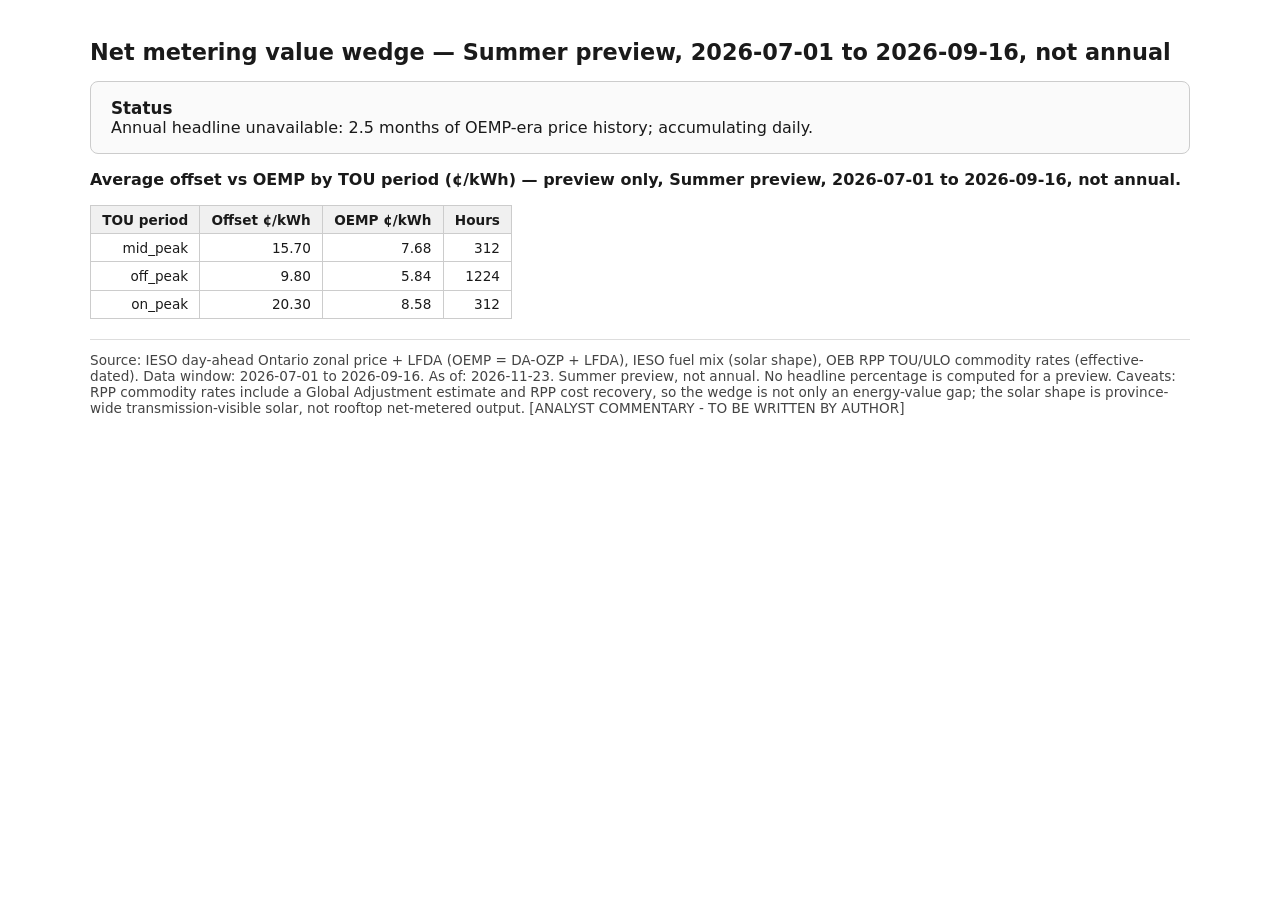
==== commit 319197b7: "build: regenerate derived outputs and site (2026-11-23)" ====
--- a/docs/charts/page1_value_wedge.html
+++ b/docs/charts/page1_value_wedge.html
@@ -26,6 +26,6 @@
 <div style="height:100%; width:100%;">                        <script>window.PlotlyConfig = {MathJaxConfig: 'local'};</script>
         <script charset="utf-8" src="https://cdn.plot.ly/plotly-4.1.1.min.js" integrity="sha256-O24V1F27f8pb0glCkelh3cVHLNiHAJ5gCaVtq2aNch8=" crossorigin="anonymous"></script>                <div id="page1-avg-day" class="plotly-graph-div" style="height:100%; width:100%;"></div>            <script>                window.PLOTLYENV=window.PLOTLYENV || {};                                if (document.getElementById("page1-avg-day")) {                    Plotly.newPlot(                        "page1-avg-day",                        [{"mode":"lines","name":"OEMP (\u00a2\u002fkWh)","x":{"dtype":"i4","bdata":"AAAAAAEAAAACAAAAAwAAAAQAAAAFAAAABgAAAAcAAAAIAAAACQAAAAoAAAALAAAADAAAAA0AAAAOAAAADwAAABAAAAARAAAAEgAAABMAAAAUAAAAFQAAABYAAAAXAAAA"},"y":{"dtype":"f8","bdata":"r98WRADmEkA3XD0F8ycQQGUF\u002fe9pmQ1A4NgW7V7nC0A6uazyvEALQNrT28\[base64]"},"type":"scatter"},{"line":{"shape":"hv"},"mode":"lines","name":"TOU commodity offset (\u00a2\u002fkWh)","x":{"dtype":"i4","bdata":"AAAAAAEAAAACAAAAAwAAAAQAAAAFAAAABgAAAAcAAAAIAAAACQAAAAoAAAALAAAADAAAAA0AAAAOAAAADwAAABAAAAARAAAAEgAAABMAAAAUAAAAFQAAABYAAAAXAAAA"},"y":{"dtype":"f8","bdata":"[base64]"},"type":"scatter"},{"line":{"shape":"hv"},"mode":"lines","name":"ULO commodity offset (\u00a2\u002fkWh)","visible":false,"x":{"dtype":"i4","bdata":"AAAAAAEAAAACAAAAAwAAAAQAAAAFAAAABgAAAAcAAAAIAAAACQAAAAoAAAALAAAADAAAAA0AAAAOAAAADwAAABAAAAARAAAAEgAAABMAAAAUAAAAFQAAABYAAAAXAAAA"},"y":{"dtype":"f8","bdata":"[base64]"},"type":"scatter"},{"mode":"lines","name":"Solar output, MW (right axis)","opacity":0.7,"x":{"dtype":"i4","bdata":"AAAAAAEAAAACAAAAAwAAAAQAAAAFAAAABgAAAAcAAAAIAAAACQAAAAoAAAALAAAADAAAAA0AAAAOAAAADwAAABAAAAARAAAAEgAAABMAAAAUAAAAFQAAABYAAAAXAAAA"},"y":{"dtype":"f8","bdata":"Vn5CnJWf0D9WfkKclZ\u002fQP1Z+QpyVn9A\u002fVn5CnJWf0D\u002fOyk+Is\u002fLDP87KT4iz8rM\u002fNbB3TA3s\u002fT+FOCs\u002fIc46QOmiiy66qFhAQpyVnxDnZkDpoosuughvQNg7pgb27nFADewdUwP7ckBQiLPyE+JyQP2EOCs\u002fEXJA27Zt27ZdcEA\u002fIc7KTwhrQFCIs\u002fITgmJAEWflJ8QZUkCwd0wN7B00QN8xNbB3TAVAdNFFF1100T9WfkKclZ\u002fQP1Z+QpyVn9A\u002f"},"yaxis":"y2","type":"scatter"}],                        {"template":{"data":{"histogram2dcontour":[{"type":"histogram2dcontour","colorbar":{"outlinewidth":0,"ticks":""},"colorscale":[[0.0,"#0d0887"],[0.1111111111111111,"#46039f"],[0.2222222222222222,"#7201a8"],[0.3333333333333333,"#9c179e"],[0.4444444444444444,"#bd3786"],[0.5555555555555556,"#d8576b"],[0.6666666666666666,"#ed7953"],[0.7777777777777778,"#fb9f3a"],[0.8888888888888888,"#fdca26"],[1.0,"#f0f921"]]}],"choropleth":[{"type":"choropleth","colorbar":{"outlinewidth":0,"ticks":""}}],"histogram2d":[{"type":"histogram2d","colorbar":{"outlinewidth":0,"ticks":""},"colorscale":[[0.0,"#0d0887"],[0.1111111111111111,"#46039f"],[0.2222222222222222,"#7201a8"],[0.3333333333333333,"#9c179e"],[0.4444444444444444,"#bd3786"],[0.5555555555555556,"#d8576b"],[0.6666666666666666,"#ed7953"],[0.7777777777777778,"#fb9f3a"],[0.8888888888888888,"#fdca26"],[1.0,"#f0f921"]]}],"heatmap":[{"type":"heatmap","colorbar":{"outlinewidth":0,"ticks":""},"colorscale":[[0.0,"#0d0887"],[0.1111111111111111,"#46039f"],[0.2222222222222222,"#7201a8"],[0.3333333333333333,"#9c179e"],[0.4444444444444444,"#bd3786"],[0.5555555555555556,"#d8576b"],[0.6666666666666666,"#ed7953"],[0.7777777777777778,"#fb9f3a"],[0.8888888888888888,"#fdca26"],[1.0,"#f0f921"]]}],"contourcarpet":[{"type":"contourcarpet","colorbar":{"outlinewidth":0,"ticks":""}}],"contour":[{"type":"contour","colorbar":{"outlinewidth":0,"ticks":""},"colorscale":[[0.0,"#0d0887"],[0.1111111111111111,"#46039f"],[0.2222222222222222,"#7201a8"],[0.3333333333333333,"#9c179e"],[0.4444444444444444,"#bd3786"],[0.5555555555555556,"#d8576b"],[0.6666666666666666,"#ed7953"],[0.7777777777777778,"#fb9f3a"],[0.8888888888888888,"#fdca26"],[1.0,"#f0f921"]]}],"surface":[{"type":"surface","colorbar":{"outlinewidth":0,"ticks":""},"colorscale":[[0.0,"#0d0887"],[0.1111111111111111,"#46039f"],[0.2222222222222222,"#7201a8"],[0.3333333333333333,"#9c179e"],[0.4444444444444444,"#bd3786"],[0.5555555555555556,"#d8576b"],[0.6666666666666666,"#ed7953"],[0.7777777777777778,"#fb9f3a"],[0.8888888888888888,"#fdca26"],[1.0,"#f0f921"]]}],"mesh3d":[{"type":"mesh3d","colorbar":{"outlinewidth":0,"ticks":""}}],"scatter":[{"fillpattern":{"fillmode":"overlay","size":10,"solidity":0.2},"type":"scatter"}],"parcoords":[{"type":"parcoords","line":{"colorbar":{"outlinewidth":0,"ticks":""}}}],"scatterpolargl":[{"type":"scatterpolargl","marker":{"colorbar":{"outlinewidth":0,"ticks":""}}}],"bar":[{"error_x":{"color":"#2a3f5f"},"error_y":{"color":"#2a3f5f"},"marker":{"line":{"color":"#E5ECF6","width":0.5},"pattern":{"fillmode":"overlay","size":10,"solidity":0.2}},"type":"bar"}],"scattergeo":[{"type":"scattergeo","marker":{"colorbar":{"outlinewidth":0,"ticks":""}}}],"scatterpolar":[{"type":"scatterpolar","marker":{"colorbar":{"outlinewidth":0,"ticks":""}}}],"histogram":[{"marker":{"pattern":{"fillmode":"overlay","size":10,"solidity":0.2}},"type":"histogram"}],"scattergl":[{"type":"scattergl","marker":{"colorbar":{"outlinewidth":0,"ticks":""}}}],"scatter3d":[{"type":"scatter3d","line":{"colorbar":{"outlinewidth":0,"ticks":""}},"marker":{"colorbar":{"outlinewidth":0,"ticks":""}}}],"scattermap":[{"type":"scattermap","marker":{"colorbar":{"outlinewidth":0,"ticks":""}}}],"scatterternary":[{"type":"scatterternary","marker":{"colorbar":{"outlinewidth":0,"ticks":""}}}],"scattercarpet":[{"type":"scattercarpet","marker":{"colorbar":{"outlinewidth":0,"ticks":""}}}],"carpet":[{"aaxis":{"endlinecolor":"#2a3f5f","gridcolor":"white","linecolor":"white","minorgridcolor":"white","startlinecolor":"#2a3f5f"},"baxis":{"endlinecolor":"#2a3f5f","gridcolor":"white","linecolor":"white","minorgridcolor":"white","startlinecolor":"#2a3f5f"},"type":"carpet"}],"table":[{"cells":{"fill":{"color":"#EBF0F8"},"line":{"color":"white"}},"header":{"fill":{"color":"#C8D4E3"},"line":{"color":"white"}},"type":"table"}],"barpolar":[{"marker":{"line":{"color":"#E5ECF6","width":0.5},"pattern":{"fillmode":"overlay","size":10,"solidity":0.2}},"type":"barpolar"}],"pie":[{"automargin":true,"type":"pie"}]},"layout":{"autotypenumbers":"strict","colorway":["#636efa","#EF553B","#00cc96","#ab63fa","#FFA15A","#19d3f3","#FF6692","#B6E880","#FF97FF","#FECB52"],"font":{"color":"#2a3f5f"},"hovermode":"closest","hoverlabel":{"align":"left"},"paper_bgcolor":"white","plot_bgcolor":"#E5ECF6","polar":{"bgcolor":"#E5ECF6","angularaxis":{"gridcolor":"white","linecolor":"white","ticks":""},"radialaxis":{"gridcolor":"white","linecolor":"white","ticks":""}},"ternary":{"bgcolor":"#E5ECF6","aaxis":{"gridcolor":"white","linecolor":"white","ticks":""},"baxis":{"gridcolor":"white","linecolor":"white","ticks":""},"caxis":{"gridcolor":"white","linecolor":"white","ticks":""}},"coloraxis":{"colorbar":{"outlinewidth":0,"ticks":""}},"colorscale":{"sequential":[[0.0,"#0d0887"],[0.1111111111111111,"#46039f"],[0.2222222222222222,"#7201a8"],[0.3333333333333333,"#9c179e"],[0.4444444444444444,"#bd3786"],[0.5555555555555556,"#d8576b"],[0.6666666666666666,"#ed7953"],[0.7777777777777778,"#fb9f3a"],[0.8888888888888888,"#fdca26"],[1.0,"#f0f921"]],"sequentialminus":[[0.0,"#0d0887"],[0.1111111111111111,"#46039f"],[0.2222222222222222,"#7201a8"],[0.3333333333333333,"#9c179e"],[0.4444444444444444,"#bd3786"],[0.5555555555555556,"#d8576b"],[0.6666666666666666,"#ed7953"],[0.7777777777777778,"#fb9f3a"],[0.8888888888888888,"#fdca26"],[1.0,"#f0f921"]],"diverging":[[0,"#8e0152"],[0.1,"#c51b7d"],[0.2,"#de77ae"],[0.3,"#f1b6da"],[0.4,"#fde0ef"],[0.5,"#f7f7f7"],[0.6,"#e6f5d0"],[0.7,"#b8e186"],[0.8,"#7fbc41"],[0.9,"#4d9221"],[1,"#276419"]]},"xaxis":{"gridcolor":"white","linecolor":"white","ticks":"","title":{"standoff":15},"zerolinecolor":"white","automargin":true,"zerolinewidth":2},"yaxis":{"gridcolor":"white","linecolor":"white","ticks":"","title":{"standoff":15},"zerolinecolor":"white","automargin":true,"zerolinewidth":2},"scene":{"xaxis":{"backgroundcolor":"#E5ECF6","gridcolor":"white","linecolor":"white","showbackground":true,"ticks":"","zerolinecolor":"white","gridwidth":2},"yaxis":{"backgroundcolor":"#E5ECF6","gridcolor":"white","linecolor":"white","showbackground":true,"ticks":"","zerolinecolor":"white","gridwidth":2},"zaxis":{"backgroundcolor":"#E5ECF6","gridcolor":"white","linecolor":"white","showbackground":true,"ticks":"","zerolinecolor":"white","gridwidth":2}},"shapedefaults":{"line":{"color":"#2a3f5f"}},"annotationdefaults":{"arrowcolor":"#2a3f5f","arrowhead":0,"arrowwidth":1},"geo":{"bgcolor":"white","landcolor":"#E5ECF6","subunitcolor":"white","showland":true,"showlakes":true,"lakecolor":"white"},"title":{"x":0.05}}},"yaxis2":{"title":{"text":"Solar MW (province-wide, transmission-visible)"},"overlaying":"y","side":"right"},"title":{"text":"Average day by hour \u2014 Summer preview, 2026-07-01 to 2026-09-16, not annual"},"xaxis":{"title":{"text":"Hour of day (America\u002fToronto)"}},"yaxis":{"title":{"text":"\u00a2\u002fkWh"}},"updatemenus":[{"buttons":[{"args":[{"visible":[true,true,false,true]},{"title":"Average day by hour \u2014 Summer preview, 2026-07-01 to 2026-09-16, not annual"}],"label":"Plan: TOU","method":"update"},{"args":[{"visible":[true,false,true,true]},{"title":"Average day by hour \u2014 Summer preview, 2026-07-01 to 2026-09-16, not annual"}],"label":"Plan: ULO","method":"update"}],"direction":"right","showactive":true,"type":"buttons","x":0.0,"y":1.12}]},                        {"responsive": true}                    )                };            </script>        </div><div style="height:100%; width:100%;">                        <script>window.PlotlyConfig = {MathJaxConfig: 'local'};</script>
         <script charset="utf-8" src="https://cdn.plot.ly/plotly-4.1.1.min.js" integrity="sha256-O24V1F27f8pb0glCkelh3cVHLNiHAJ5gCaVtq2aNch8=" crossorigin="anonymous"></script>                <div id="page1-daily" class="plotly-graph-div" style="height:100%; width:100%;"></div>            <script>                window.PLOTLYENV=window.PLOTLYENV || {};                                if (document.getElementById("page1-daily")) {                    Plotly.newPlot(                        "page1-daily",                        [{"mode":"lines","name":"OEMP daily mean (\u00a2\u002fkWh)","x":["2026-07-01T00:00:00","2026-07-02T00:00:00","2026-07-03T00:00:00","2026-07-04T00:00:00","2026-07-05T00:00:00","2026-07-06T00:00:00","2026-07-07T00:00:00","2026-07-08T00:00:00","2026-07-09T00:00:00","2026-07-10T00:00:00","2026-07-11T00:00:00","2026-07-12T00:00:00","2026-07-13T00:00:00","2026-07-14T00:00:00","2026-07-15T00:00:00","2026-07-16T00:00:00","2026-07-17T00:00:00","2026-07-18T00:00:00","2026-07-19T00:00:00","2026-07-20T00:00:00","2026-07-21T00:00:00","2026-07-22T00:00:00","2026-07-23T00:00:00","2026-07-24T00:00:00","2026-07-25T00:00:00","2026-07-26T00:00:00","2026-07-27T00:00:00","2026-07-28T00:00:00","2026-07-29T00:00:00","2026-07-30T00:00:00","2026-07-31T00:00:00","2026-08-01T00:00:00","2026-08-02T00:00:00","2026-08-03T00:00:00","2026-08-04T00:00:00","2026-08-05T00:00:00","2026-08-06T00:00:00","2026-08-07T00:00:00","2026-08-08T00:00:00","2026-08-09T00:00:00","2026-08-10T00:00:00","2026-08-11T00:00:00","2026-08-12T00:00:00","2026-08-13T00:00:00","2026-08-14T00:00:00","2026-08-15T00:00:00","2026-08-16T00:00:00","2026-08-17T00:00:00","2026-08-18T00:00:00","2026-08-19T00:00:00","2026-08-20T00:00:00","2026-08-21T00:00:00","2026-08-22T00:00:00","2026-08-23T00:00:00","2026-08-24T00:00:00","2026-08-25T00:00:00","2026-08-26T00:00:00","2026-08-27T00:00:00","2026-08-28T00:00:00","2026-08-29T00:00:00","2026-08-30T00:00:00","2026-08-31T00:00:00","2026-09-01T00:00:00","2026-09-02T00:00:00","2026-09-03T00:00:00","2026-09-04T00:00:00","2026-09-05T00:00:00","2026-09-06T00:00:00","2026-09-07T00:00:00","2026-09-08T00:00:00","2026-09-09T00:00:00","2026-09-10T00:00:00","2026-09-11T00:00:00","2026-09-12T00:00:00","2026-09-13T00:00:00","2026-09-14T00:00:00","2026-09-15T00:00:00","2026-09-16T00:00:00"],"y":{"dtype":"f8","bdata":"jwMIkkijLUDwYJ6of8czQL10kxgEejBAqH8jlNH7HkDvp8ZLN0kUQP1iyS+WjBRAGXYFyL3mGECUGARWDh0cQIGVQ4tsdx1Ac6+5kDRVH0CA3GsuJJ0XQJVDi2znaxZAPN9PjZfuHECcxCCwchgsQMxaHRM8oCxASOF6FK6nHUD4U+Olm7QVQMuhRbbz\u002fRFAL90kBoF1EEBjEFg5tKgRQOaJ+jdCGRFA0SLb+X6qDkAOdNpAp00QQBsv3SQGIRFAl24Sg8BaEkDwp8ZLNykUQDiJQWDlwB5A3GsuJE3pFUAlv1jyiwUTQCMiIiIiohdA50LSlIqzF0CUGARWDg0XQDN6W9bqGBFAw\u002fUoXI+SE0AJZfS2rBUZQMi95kLSZB9Ai7MPn2HXIkA6baDTBqojQJtScfbh4x1AK4cW2c63GkCvuZA0pVIiQL7mQtKU4iBAyS+W\u002fGIJIUD1b4QyekMgQA27AuRe4xtApHA9CtfDF0Ab6LSBTksYQMl2vp8aTyBAa3VM8GB+H0CYJ+rfCGUbQO18PzVeOhdAyAQP5ok6FkAwT9S\u002fEXoVQArXo3A9ahBAbC4kTam4EkA9Uf9GKLMUQCW\u002fWPKL5RNA50LSlIrzFkBvEoPAygEUQH+x5BdLHhBAeekmMQgcEkBs5\u002fup8WIYQNejcD0KbyNAmCfq3wiFH0BfLPnFkl8hQJB7zYWk2RhAjZduEoOAEUDDrgC51+wQQNtApw10yhFAFSD3mgvpFkCHFtnO95MVQAG511xIahVAgk4b6LSxEUA9Uf9GKEMSQGt1TPBg3hFANV66SQwCEkBQjZduEhMQQP7UeOkmMQ9A"},"type":"scatter"},{"line":{"shape":"hv"},"mode":"lines","name":"TOU offset daily mean (\u00a2\u002fkWh)","x":["2026-07-01T00:00:00","2026-07-02T00:00:00","2026-07-03T00:00:00","2026-07-04T00:00:00","2026-07-05T00:00:00","2026-07-06T00:00:00","2026-07-07T00:00:00","2026-07-08T00:00:00","2026-07-09T00:00:00","2026-07-10T00:00:00","2026-07-11T00:00:00","2026-07-12T00:00:00","2026-07-13T00:00:00","2026-07-14T00:00:00","2026-07-15T00:00:00","2026-07-16T00:00:00","2026-07-17T00:00:00","2026-07-18T00:00:00","2026-07-19T00:00:00","2026-07-20T00:00:00","2026-07-21T00:00:00","2026-07-22T00:00:00","2026-07-23T00:00:00","2026-07-24T00:00:00","2026-07-25T00:00:00","2026-07-26T00:00:00","2026-07-27T00:00:00","2026-07-28T00:00:00","2026-07-29T00:00:00","2026-07-30T00:00:00","2026-07-31T00:00:00","2026-08-01T00:00:00","2026-08-02T00:00:00","2026-08-03T00:00:00","2026-08-04T00:00:00","2026-08-05T00:00:00","2026-08-06T00:00:00","2026-08-07T00:00:00","2026-08-08T00:00:00","2026-08-09T00:00:00","2026-08-10T00:00:00","2026-08-11T00:00:00","2026-08-12T00:00:00","2026-08-13T00:00:00","2026-08-14T00:00:00","2026-08-15T00:00:00","2026-08-16T00:00:00","2026-08-17T00:00:00","2026-08-18T00:00:00","2026-08-19T00:00:00","2026-08-20T00:00:00","2026-08-21T00:00:00","2026-08-22T00:00:00","2026-08-23T00:00:00","2026-08-24T00:00:00","2026-08-25T00:00:00","2026-08-26T00:00:00","2026-08-27T00:00:00","2026-08-28T00:00:00","2026-08-29T00:00:00","2026-08-30T00:00:00","2026-08-31T00:00:00","2026-09-01T00:00:00","2026-09-02T00:00:00","2026-09-03T00:00:00","2026-09-04T00:00:00","2026-09-05T00:00:00","2026-09-06T00:00:00","2026-09-07T00:00:00","2026-09-08T00:00:00","2026-09-09T00:00:00","2026-09-10T00:00:00","2026-09-11T00:00:00","2026-09-12T00:00:00","2026-09-13T00:00:00","2026-09-14T00:00:00","2026-09-15T00:00:00","2026-09-16T00:00:00"],"y":{"dtype":"f8","bdata":"[base64]"},"type":"scatter"},{"line":{"shape":"hv"},"mode":"lines","name":"ULO offset daily mean (\u00a2\u002fkWh)","visible":false,"x":["2026-07-01T00:00:00","2026-07-02T00:00:00","2026-07-03T00:00:00","2026-07-04T00:00:00","2026-07-05T00:00:00","2026-07-06T00:00:00","2026-07-07T00:00:00","2026-07-08T00:00:00","2026-07-09T00:00:00","2026-07-10T00:00:00","2026-07-11T00:00:00","2026-07-12T00:00:00","2026-07-13T00:00:00","2026-07-14T00:00:00","2026-07-15T00:00:00","2026-07-16T00:00:00","2026-07-17T00:00:00","2026-07-18T00:00:00","2026-07-19T00:00:00","2026-07-20T00:00:00","2026-07-21T00:00:00","2026-07-22T00:00:00","2026-07-23T00:00:00","2026-07-24T00:00:00","2026-07-25T00:00:00","2026-07-26T00:00:00","2026-07-27T00:00:00","2026-07-28T00:00:00","2026-07-29T00:00:00","2026-07-30T00:00:00","2026-07-31T00:00:00","2026-08-01T00:00:00","2026-08-02T00:00:00","2026-08-03T00:00:00","2026-08-04T00:00:00","2026-08-05T00:00:00","2026-08-06T00:00:00","2026-08-07T00:00:00","2026-08-08T00:00:00","2026-08-09T00:00:00","2026-08-10T00:00:00","2026-08-11T00:00:00","2026-08-12T00:00:00","2026-08-13T00:00:00","2026-08-14T00:00:00","2026-08-15T00:00:00","2026-08-16T00:00:00","2026-08-17T00:00:00","2026-08-18T00:00:00","2026-08-19T00:00:00","2026-08-20T00:00:00","2026-08-21T00:00:00","2026-08-22T00:00:00","2026-08-23T00:00:00","2026-08-24T00:00:00","2026-08-25T00:00:00","2026-08-26T00:00:00","2026-08-27T00:00:00","2026-08-28T00:00:00","2026-08-29T00:00:00","2026-08-30T00:00:00","2026-08-31T00:00:00","2026-09-01T00:00:00","2026-09-02T00:00:00","2026-09-03T00:00:00","2026-09-04T00:00:00","2026-09-05T00:00:00","2026-09-06T00:00:00","2026-09-07T00:00:00","2026-09-08T00:00:00","2026-09-09T00:00:00","2026-09-10T00:00:00","2026-09-11T00:00:00","2026-09-12T00:00:00","2026-09-13T00:00:00","2026-09-14T00:00:00","2026-09-15T00:00:00","2026-09-16T00:00:00"],"y":{"dtype":"f8","bdata":"[base64]"},"type":"scatter"},{"mode":"lines","name":"Solar daily mean, MW (right axis)","opacity":0.7,"x":["2026-07-01T00:00:00","2026-07-02T00:00:00","2026-07-03T00:00:00","2026-07-04T00:00:00","2026-07-05T00:00:00","2026-07-06T00:00:00","2026-07-07T00:00:00","2026-07-08T00:00:00","2026-07-09T00:00:00","2026-07-10T00:00:00","2026-07-11T00:00:00","2026-07-12T00:00:00","2026-07-13T00:00:00","2026-07-14T00:00:00","2026-07-15T00:00:00","2026-07-16T00:00:00","2026-07-17T00:00:00","2026-07-18T00:00:00","2026-07-19T00:00:00","2026-07-20T00:00:00","2026-07-21T00:00:00","2026-07-22T00:00:00","2026-07-23T00:00:00","2026-07-24T00:00:00","2026-07-25T00:00:00","2026-07-26T00:00:00","2026-07-27T00:00:00","2026-07-28T00:00:00","2026-07-29T00:00:00","2026-07-30T00:00:00","2026-07-31T00:00:00","2026-08-01T00:00:00","2026-08-02T00:00:00","2026-08-03T00:00:00","2026-08-04T00:00:00","2026-08-05T00:00:00","2026-08-06T00:00:00","2026-08-07T00:00:00","2026-08-08T00:00:00","2026-08-09T00:00:00","2026-08-10T00:00:00","2026-08-11T00:00:00","2026-08-12T00:00:00","2026-08-13T00:00:00","2026-08-14T00:00:00","2026-08-15T00:00:00","2026-08-16T00:00:00","2026-08-17T00:00:00","2026-08-18T00:00:00","2026-08-19T00:00:00","2026-08-20T00:00:00","2026-08-21T00:00:00","2026-08-22T00:00:00","2026-08-23T00:00:00","2026-08-24T00:00:00","2026-08-25T00:00:00","2026-08-26T00:00:00","2026-08-27T00:00:00","2026-08-28T00:00:00","2026-08-29T00:00:00","2026-08-30T00:00:00","2026-08-31T00:00:00","2026-09-01T00:00:00","2026-09-02T00:00:00","2026-09-03T00:00:00","2026-09-04T00:00:00","2026-09-05T00:00:00","2026-09-06T00:00:00","2026-09-07T00:00:00","2026-09-08T00:00:00","2026-09-09T00:00:00","2026-09-10T00:00:00","2026-09-11T00:00:00","2026-09-12T00:00:00","2026-09-13T00:00:00","2026-09-14T00:00:00","2026-09-15T00:00:00","2026-09-16T00:00:00"],"y":{"dtype":"f8","bdata":"[base64]"},"yaxis":"y2","type":"scatter"}],                        {"template":{"data":{"histogram2dcontour":[{"type":"histogram2dcontour","colorbar":{"outlinewidth":0,"ticks":""},"colorscale":[[0.0,"#0d0887"],[0.1111111111111111,"#46039f"],[0.2222222222222222,"#7201a8"],[0.3333333333333333,"#9c179e"],[0.4444444444444444,"#bd3786"],[0.5555555555555556,"#d8576b"],[0.6666666666666666,"#ed7953"],[0.7777777777777778,"#fb9f3a"],[0.8888888888888888,"#fdca26"],[1.0,"#f0f921"]]}],"choropleth":[{"type":"choropleth","colorbar":{"outlinewidth":0,"ticks":""}}],"histogram2d":[{"type":"histogram2d","colorbar":{"outlinewidth":0,"ticks":""},"colorscale":[[0.0,"#0d0887"],[0.1111111111111111,"#46039f"],[0.2222222222222222,"#7201a8"],[0.3333333333333333,"#9c179e"],[0.4444444444444444,"#bd3786"],[0.5555555555555556,"#d8576b"],[0.6666666666666666,"#ed7953"],[0.7777777777777778,"#fb9f3a"],[0.8888888888888888,"#fdca26"],[1.0,"#f0f921"]]}],"heatmap":[{"type":"heatmap","colorbar":{"outlinewidth":0,"ticks":""},"colorscale":[[0.0,"#0d0887"],[0.1111111111111111,"#46039f"],[0.2222222222222222,"#7201a8"],[0.3333333333333333,"#9c179e"],[0.4444444444444444,"#bd3786"],[0.5555555555555556,"#d8576b"],[0.6666666666666666,"#ed7953"],[0.7777777777777778,"#fb9f3a"],[0.8888888888888888,"#fdca26"],[1.0,"#f0f921"]]}],"contourcarpet":[{"type":"contourcarpet","colorbar":{"outlinewidth":0,"ticks":""}}],"contour":[{"type":"contour","colorbar":{"outlinewidth":0,"ticks":""},"colorscale":[[0.0,"#0d0887"],[0.1111111111111111,"#46039f"],[0.2222222222222222,"#7201a8"],[0.3333333333333333,"#9c179e"],[0.4444444444444444,"#bd3786"],[0.5555555555555556,"#d8576b"],[0.6666666666666666,"#ed7953"],[0.7777777777777778,"#fb9f3a"],[0.8888888888888888,"#fdca26"],[1.0,"#f0f921"]]}],"surface":[{"type":"surface","colorbar":{"outlinewidth":0,"ticks":""},"colorscale":[[0.0,"#0d0887"],[0.1111111111111111,"#46039f"],[0.2222222222222222,"#7201a8"],[0.3333333333333333,"#9c179e"],[0.4444444444444444,"#bd3786"],[0.5555555555555556,"#d8576b"],[0.6666666666666666,"#ed7953"],[0.7777777777777778,"#fb9f3a"],[0.8888888888888888,"#fdca26"],[1.0,"#f0f921"]]}],"mesh3d":[{"type":"mesh3d","colorbar":{"outlinewidth":0,"ticks":""}}],"scatter":[{"fillpattern":{"fillmode":"overlay","size":10,"solidity":0.2},"type":"scatter"}],"parcoords":[{"type":"parcoords","line":{"colorbar":{"outlinewidth":0,"ticks":""}}}],"scatterpolargl":[{"type":"scatterpolargl","marker":{"colorbar":{"outlinewidth":0,"ticks":""}}}],"bar":[{"error_x":{"color":"#2a3f5f"},"error_y":{"color":"#2a3f5f"},"marker":{"line":{"color":"#E5ECF6","width":0.5},"pattern":{"fillmode":"overlay","size":10,"solidity":0.2}},"type":"bar"}],"scattergeo":[{"type":"scattergeo","marker":{"colorbar":{"outlinewidth":0,"ticks":""}}}],"scatterpolar":[{"type":"scatterpolar","marker":{"colorbar":{"outlinewidth":0,"ticks":""}}}],"histogram":[{"marker":{"pattern":{"fillmode":"overlay","size":10,"solidity":0.2}},"type":"histogram"}],"scattergl":[{"type":"scattergl","marker":{"colorbar":{"outlinewidth":0,"ticks":""}}}],"scatter3d":[{"type":"scatter3d","line":{"colorbar":{"outlinewidth":0,"ticks":""}},"marker":{"colorbar":{"outlinewidth":0,"ticks":""}}}],"scattermap":[{"type":"scattermap","marker":{"colorbar":{"outlinewidth":0,"ticks":""}}}],"scatterternary":[{"type":"scatterternary","marker":{"colorbar":{"outlinewidth":0,"ticks":""}}}],"scattercarpet":[{"type":"scattercarpet","marker":{"colorbar":{"outlinewidth":0,"ticks":""}}}],"carpet":[{"aaxis":{"endlinecolor":"#2a3f5f","gridcolor":"white","linecolor":"white","minorgridcolor":"white","startlinecolor":"#2a3f5f"},"baxis":{"endlinecolor":"#2a3f5f","gridcolor":"white","linecolor":"white","minorgridcolor":"white","startlinecolor":"#2a3f5f"},"type":"carpet"}],"table":[{"cells":{"fill":{"color":"#EBF0F8"},"line":{"color":"white"}},"header":{"fill":{"color":"#C8D4E3"},"line":{"color":"white"}},"type":"table"}],"barpolar":[{"marker":{"line":{"color":"#E5ECF6","width":0.5},"pattern":{"fillmode":"overlay","size":10,"solidity":0.2}},"type":"barpolar"}],"pie":[{"automargin":true,"type":"pie"}]},"layout":{"autotypenumbers":"strict","colorway":["#636efa","#EF553B","#00cc96","#ab63fa","#FFA15A","#19d3f3","#FF6692","#B6E880","#FF97FF","#FECB52"],"font":{"color":"#2a3f5f"},"hovermode":"closest","hoverlabel":{"align":"left"},"paper_bgcolor":"white","plot_bgcolor":"#E5ECF6","polar":{"bgcolor":"#E5ECF6","angularaxis":{"gridcolor":"white","linecolor":"white","ticks":""},"radialaxis":{"gridcolor":"white","linecolor":"white","ticks":""}},"ternary":{"bgcolor":"#E5ECF6","aaxis":{"gridcolor":"white","linecolor":"white","ticks":""},"baxis":{"gridcolor":"white","linecolor":"white","ticks":""},"caxis":{"gridcolor":"white","linecolor":"white","ticks":""}},"coloraxis":{"colorbar":{"outlinewidth":0,"ticks":""}},"colorscale":{"sequential":[[0.0,"#0d0887"],[0.1111111111111111,"#46039f"],[0.2222222222222222,"#7201a8"],[0.3333333333333333,"#9c179e"],[0.4444444444444444,"#bd3786"],[0.5555555555555556,"#d8576b"],[0.6666666666666666,"#ed7953"],[0.7777777777777778,"#fb9f3a"],[0.8888888888888888,"#fdca26"],[1.0,"#f0f921"]],"sequentialminus":[[0.0,"#0d0887"],[0.1111111111111111,"#46039f"],[0.2222222222222222,"#7201a8"],[0.3333333333333333,"#9c179e"],[0.4444444444444444,"#bd3786"],[0.5555555555555556,"#d8576b"],[0.6666666666666666,"#ed7953"],[0.7777777777777778,"#fb9f3a"],[0.8888888888888888,"#fdca26"],[1.0,"#f0f921"]],"diverging":[[0,"#8e0152"],[0.1,"#c51b7d"],[0.2,"#de77ae"],[0.3,"#f1b6da"],[0.4,"#fde0ef"],[0.5,"#f7f7f7"],[0.6,"#e6f5d0"],[0.7,"#b8e186"],[0.8,"#7fbc41"],[0.9,"#4d9221"],[1,"#276419"]]},"xaxis":{"gridcolor":"white","linecolor":"white","ticks":"","title":{"standoff":15},"zerolinecolor":"white","automargin":true,"zerolinewidth":2},"yaxis":{"gridcolor":"white","linecolor":"white","ticks":"","title":{"standoff":15},"zerolinecolor":"white","automargin":true,"zerolinewidth":2},"scene":{"xaxis":{"backgroundcolor":"#E5ECF6","gridcolor":"white","linecolor":"white","showbackground":true,"ticks":"","zerolinecolor":"white","gridwidth":2},"yaxis":{"backgroundcolor":"#E5ECF6","gridcolor":"white","linecolor":"white","showbackground":true,"ticks":"","zerolinecolor":"white","gridwidth":2},"zaxis":{"backgroundcolor":"#E5ECF6","gridcolor":"white","linecolor":"white","showbackground":true,"ticks":"","zerolinecolor":"white","gridwidth":2}},"shapedefaults":{"line":{"color":"#2a3f5f"}},"annotationdefaults":{"arrowcolor":"#2a3f5f","arrowhead":0,"arrowwidth":1},"geo":{"bgcolor":"white","landcolor":"#E5ECF6","subunitcolor":"white","showland":true,"showlakes":true,"lakecolor":"white"},"title":{"x":0.05}}},"yaxis2":{"title":{"text":"Solar MW"},"overlaying":"y","side":"right"},"title":{"text":"Daily time series \u2014 Summer preview, 2026-07-01 to 2026-09-16, not annual"},"xaxis":{"title":{"text":"Date"}},"yaxis":{"title":{"text":"\u00a2\u002fkWh"}},"updatemenus":[{"buttons":[{"args":[{"visible":[true,true,false,true]}],"label":"Plan: TOU","method":"update"},{"args":[{"visible":[true,false,true,true]}],"label":"Plan: ULO","method":"update"}],"direction":"right","showactive":true,"type":"buttons","x":0.0,"y":1.12}]},                        {"responsive": true}                    )                };            </script>        </div><p><b>Average offset vs OEMP by TOU period (¢/kWh) — preview only, Summer preview, 2026-07-01 to 2026-09-16, not annual.</b></p><table class='preview'><tr><th>TOU period</th><th>Offset ¢/kWh</th><th>OEMP ¢/kWh</th><th>Hours</th></tr><tr><td>mid_peak</td><td>15.70</td><td>7.68</td><td>312</td></tr><tr><td>off_peak</td><td>9.80</td><td>5.84</td><td>1224</td></tr><tr><td>on_peak</td><td>20.30</td><td>8.58</td><td>312</td></tr></table>
-<div class="caption">Source: IESO day-ahead Ontario zonal price + LFDA (OEMP = DA-OZP + LFDA), IESO fuel mix (solar shape), OEB RPP TOU/ULO commodity rates (effective-dated). Data window: 2026-07-01 to 2026-09-16. As of: 2026-11-22. Summer preview, not annual. No headline percentage is computed for a preview. Caveats: RPP commodity rates include a Global Adjustment estimate and RPP cost recovery, so the wedge is not only an energy-value gap; the solar shape is province-wide transmission-visible solar, not rooftop net-metered output. [ANALYST COMMENTARY - TO BE WRITTEN BY AUTHOR]</div>
+<div class="caption">Source: IESO day-ahead Ontario zonal price + LFDA (OEMP = DA-OZP + LFDA), IESO fuel mix (solar shape), OEB RPP TOU/ULO commodity rates (effective-dated). Data window: 2026-07-01 to 2026-09-16. As of: 2026-11-23. Summer preview, not annual. No headline percentage is computed for a preview. Caveats: RPP commodity rates include a Global Adjustment estimate and RPP cost recovery, so the wedge is not only an energy-value gap; the solar shape is province-wide transmission-visible solar, not rooftop net-metered output. [ANALYST COMMENTARY - TO BE WRITTEN BY AUTHOR]</div>
 </body>
 </html>
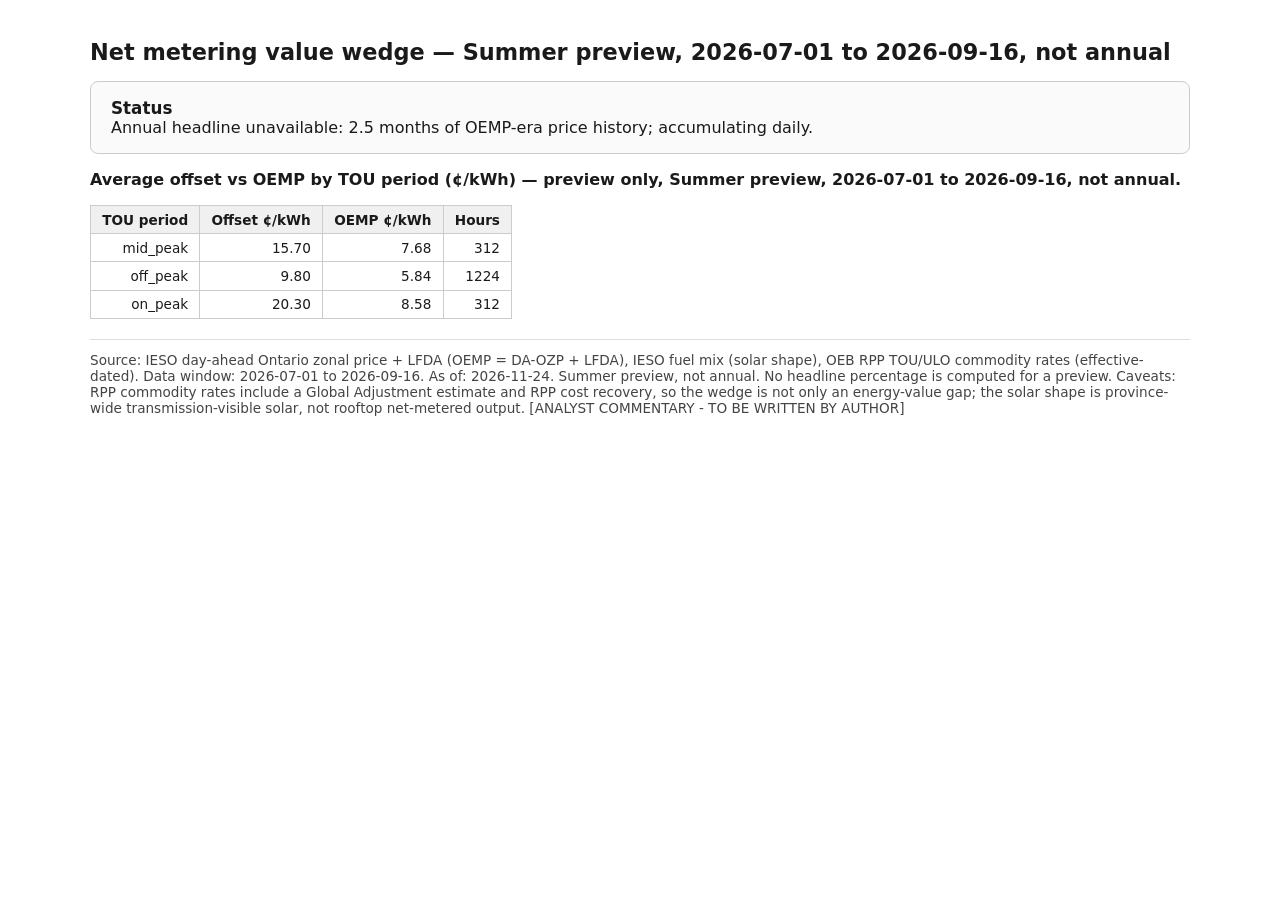
==== commit e3e34a00: "build: regenerate derived outputs and site (2026-11-24)" ====
--- a/docs/charts/page1_value_wedge.html
+++ b/docs/charts/page1_value_wedge.html
@@ -26,6 +26,6 @@
 <div style="height:100%; width:100%;">                        <script>window.PlotlyConfig = {MathJaxConfig: 'local'};</script>
         <script charset="utf-8" src="https://cdn.plot.ly/plotly-4.1.1.min.js" integrity="sha256-O24V1F27f8pb0glCkelh3cVHLNiHAJ5gCaVtq2aNch8=" crossorigin="anonymous"></script>                <div id="page1-avg-day" class="plotly-graph-div" style="height:100%; width:100%;"></div>            <script>                window.PLOTLYENV=window.PLOTLYENV || {};                                if (document.getElementById("page1-avg-day")) {                    Plotly.newPlot(                        "page1-avg-day",                        [{"mode":"lines","name":"OEMP (\u00a2\u002fkWh)","x":{"dtype":"i4","bdata":"AAAAAAEAAAACAAAAAwAAAAQAAAAFAAAABgAAAAcAAAAIAAAACQAAAAoAAAALAAAADAAAAA0AAAAOAAAADwAAABAAAAARAAAAEgAAABMAAAAUAAAAFQAAABYAAAAXAAAA"},"y":{"dtype":"f8","bdata":"r98WRADmEkA3XD0F8ycQQGUF\u002fe9pmQ1A4NgW7V7nC0A6uazyvEALQNrT28\[base64]"},"type":"scatter"},{"line":{"shape":"hv"},"mode":"lines","name":"TOU commodity offset (\u00a2\u002fkWh)","x":{"dtype":"i4","bdata":"AAAAAAEAAAACAAAAAwAAAAQAAAAFAAAABgAAAAcAAAAIAAAACQAAAAoAAAALAAAADAAAAA0AAAAOAAAADwAAABAAAAARAAAAEgAAABMAAAAUAAAAFQAAABYAAAAXAAAA"},"y":{"dtype":"f8","bdata":"[base64]"},"type":"scatter"},{"line":{"shape":"hv"},"mode":"lines","name":"ULO commodity offset (\u00a2\u002fkWh)","visible":false,"x":{"dtype":"i4","bdata":"AAAAAAEAAAACAAAAAwAAAAQAAAAFAAAABgAAAAcAAAAIAAAACQAAAAoAAAALAAAADAAAAA0AAAAOAAAADwAAABAAAAARAAAAEgAAABMAAAAUAAAAFQAAABYAAAAXAAAA"},"y":{"dtype":"f8","bdata":"[base64]"},"type":"scatter"},{"mode":"lines","name":"Solar output, MW (right axis)","opacity":0.7,"x":{"dtype":"i4","bdata":"AAAAAAEAAAACAAAAAwAAAAQAAAAFAAAABgAAAAcAAAAIAAAACQAAAAoAAAALAAAADAAAAA0AAAAOAAAADwAAABAAAAARAAAAEgAAABMAAAAUAAAAFQAAABYAAAAXAAAA"},"y":{"dtype":"f8","bdata":"Vn5CnJWf0D9WfkKclZ\u002fQP1Z+QpyVn9A\u002fVn5CnJWf0D\u002fOyk+Is\u002fLDP87KT4iz8rM\u002fNbB3TA3s\u002fT+FOCs\u002fIc46QOmiiy66qFhAQpyVnxDnZkDpoosuughvQNg7pgb27nFADewdUwP7ckBQiLPyE+JyQP2EOCs\u002fEXJA27Zt27ZdcEA\u002fIc7KTwhrQFCIs\u002fITgmJAEWflJ8QZUkCwd0wN7B00QN8xNbB3TAVAdNFFF1100T9WfkKclZ\u002fQP1Z+QpyVn9A\u002f"},"yaxis":"y2","type":"scatter"}],                        {"template":{"data":{"histogram2dcontour":[{"type":"histogram2dcontour","colorbar":{"outlinewidth":0,"ticks":""},"colorscale":[[0.0,"#0d0887"],[0.1111111111111111,"#46039f"],[0.2222222222222222,"#7201a8"],[0.3333333333333333,"#9c179e"],[0.4444444444444444,"#bd3786"],[0.5555555555555556,"#d8576b"],[0.6666666666666666,"#ed7953"],[0.7777777777777778,"#fb9f3a"],[0.8888888888888888,"#fdca26"],[1.0,"#f0f921"]]}],"choropleth":[{"type":"choropleth","colorbar":{"outlinewidth":0,"ticks":""}}],"histogram2d":[{"type":"histogram2d","colorbar":{"outlinewidth":0,"ticks":""},"colorscale":[[0.0,"#0d0887"],[0.1111111111111111,"#46039f"],[0.2222222222222222,"#7201a8"],[0.3333333333333333,"#9c179e"],[0.4444444444444444,"#bd3786"],[0.5555555555555556,"#d8576b"],[0.6666666666666666,"#ed7953"],[0.7777777777777778,"#fb9f3a"],[0.8888888888888888,"#fdca26"],[1.0,"#f0f921"]]}],"heatmap":[{"type":"heatmap","colorbar":{"outlinewidth":0,"ticks":""},"colorscale":[[0.0,"#0d0887"],[0.1111111111111111,"#46039f"],[0.2222222222222222,"#7201a8"],[0.3333333333333333,"#9c179e"],[0.4444444444444444,"#bd3786"],[0.5555555555555556,"#d8576b"],[0.6666666666666666,"#ed7953"],[0.7777777777777778,"#fb9f3a"],[0.8888888888888888,"#fdca26"],[1.0,"#f0f921"]]}],"contourcarpet":[{"type":"contourcarpet","colorbar":{"outlinewidth":0,"ticks":""}}],"contour":[{"type":"contour","colorbar":{"outlinewidth":0,"ticks":""},"colorscale":[[0.0,"#0d0887"],[0.1111111111111111,"#46039f"],[0.2222222222222222,"#7201a8"],[0.3333333333333333,"#9c179e"],[0.4444444444444444,"#bd3786"],[0.5555555555555556,"#d8576b"],[0.6666666666666666,"#ed7953"],[0.7777777777777778,"#fb9f3a"],[0.8888888888888888,"#fdca26"],[1.0,"#f0f921"]]}],"surface":[{"type":"surface","colorbar":{"outlinewidth":0,"ticks":""},"colorscale":[[0.0,"#0d0887"],[0.1111111111111111,"#46039f"],[0.2222222222222222,"#7201a8"],[0.3333333333333333,"#9c179e"],[0.4444444444444444,"#bd3786"],[0.5555555555555556,"#d8576b"],[0.6666666666666666,"#ed7953"],[0.7777777777777778,"#fb9f3a"],[0.8888888888888888,"#fdca26"],[1.0,"#f0f921"]]}],"mesh3d":[{"type":"mesh3d","colorbar":{"outlinewidth":0,"ticks":""}}],"scatter":[{"fillpattern":{"fillmode":"overlay","size":10,"solidity":0.2},"type":"scatter"}],"parcoords":[{"type":"parcoords","line":{"colorbar":{"outlinewidth":0,"ticks":""}}}],"scatterpolargl":[{"type":"scatterpolargl","marker":{"colorbar":{"outlinewidth":0,"ticks":""}}}],"bar":[{"error_x":{"color":"#2a3f5f"},"error_y":{"color":"#2a3f5f"},"marker":{"line":{"color":"#E5ECF6","width":0.5},"pattern":{"fillmode":"overlay","size":10,"solidity":0.2}},"type":"bar"}],"scattergeo":[{"type":"scattergeo","marker":{"colorbar":{"outlinewidth":0,"ticks":""}}}],"scatterpolar":[{"type":"scatterpolar","marker":{"colorbar":{"outlinewidth":0,"ticks":""}}}],"histogram":[{"marker":{"pattern":{"fillmode":"overlay","size":10,"solidity":0.2}},"type":"histogram"}],"scattergl":[{"type":"scattergl","marker":{"colorbar":{"outlinewidth":0,"ticks":""}}}],"scatter3d":[{"type":"scatter3d","line":{"colorbar":{"outlinewidth":0,"ticks":""}},"marker":{"colorbar":{"outlinewidth":0,"ticks":""}}}],"scattermap":[{"type":"scattermap","marker":{"colorbar":{"outlinewidth":0,"ticks":""}}}],"scatterternary":[{"type":"scatterternary","marker":{"colorbar":{"outlinewidth":0,"ticks":""}}}],"scattercarpet":[{"type":"scattercarpet","marker":{"colorbar":{"outlinewidth":0,"ticks":""}}}],"carpet":[{"aaxis":{"endlinecolor":"#2a3f5f","gridcolor":"white","linecolor":"white","minorgridcolor":"white","startlinecolor":"#2a3f5f"},"baxis":{"endlinecolor":"#2a3f5f","gridcolor":"white","linecolor":"white","minorgridcolor":"white","startlinecolor":"#2a3f5f"},"type":"carpet"}],"table":[{"cells":{"fill":{"color":"#EBF0F8"},"line":{"color":"white"}},"header":{"fill":{"color":"#C8D4E3"},"line":{"color":"white"}},"type":"table"}],"barpolar":[{"marker":{"line":{"color":"#E5ECF6","width":0.5},"pattern":{"fillmode":"overlay","size":10,"solidity":0.2}},"type":"barpolar"}],"pie":[{"automargin":true,"type":"pie"}]},"layout":{"autotypenumbers":"strict","colorway":["#636efa","#EF553B","#00cc96","#ab63fa","#FFA15A","#19d3f3","#FF6692","#B6E880","#FF97FF","#FECB52"],"font":{"color":"#2a3f5f"},"hovermode":"closest","hoverlabel":{"align":"left"},"paper_bgcolor":"white","plot_bgcolor":"#E5ECF6","polar":{"bgcolor":"#E5ECF6","angularaxis":{"gridcolor":"white","linecolor":"white","ticks":""},"radialaxis":{"gridcolor":"white","linecolor":"white","ticks":""}},"ternary":{"bgcolor":"#E5ECF6","aaxis":{"gridcolor":"white","linecolor":"white","ticks":""},"baxis":{"gridcolor":"white","linecolor":"white","ticks":""},"caxis":{"gridcolor":"white","linecolor":"white","ticks":""}},"coloraxis":{"colorbar":{"outlinewidth":0,"ticks":""}},"colorscale":{"sequential":[[0.0,"#0d0887"],[0.1111111111111111,"#46039f"],[0.2222222222222222,"#7201a8"],[0.3333333333333333,"#9c179e"],[0.4444444444444444,"#bd3786"],[0.5555555555555556,"#d8576b"],[0.6666666666666666,"#ed7953"],[0.7777777777777778,"#fb9f3a"],[0.8888888888888888,"#fdca26"],[1.0,"#f0f921"]],"sequentialminus":[[0.0,"#0d0887"],[0.1111111111111111,"#46039f"],[0.2222222222222222,"#7201a8"],[0.3333333333333333,"#9c179e"],[0.4444444444444444,"#bd3786"],[0.5555555555555556,"#d8576b"],[0.6666666666666666,"#ed7953"],[0.7777777777777778,"#fb9f3a"],[0.8888888888888888,"#fdca26"],[1.0,"#f0f921"]],"diverging":[[0,"#8e0152"],[0.1,"#c51b7d"],[0.2,"#de77ae"],[0.3,"#f1b6da"],[0.4,"#fde0ef"],[0.5,"#f7f7f7"],[0.6,"#e6f5d0"],[0.7,"#b8e186"],[0.8,"#7fbc41"],[0.9,"#4d9221"],[1,"#276419"]]},"xaxis":{"gridcolor":"white","linecolor":"white","ticks":"","title":{"standoff":15},"zerolinecolor":"white","automargin":true,"zerolinewidth":2},"yaxis":{"gridcolor":"white","linecolor":"white","ticks":"","title":{"standoff":15},"zerolinecolor":"white","automargin":true,"zerolinewidth":2},"scene":{"xaxis":{"backgroundcolor":"#E5ECF6","gridcolor":"white","linecolor":"white","showbackground":true,"ticks":"","zerolinecolor":"white","gridwidth":2},"yaxis":{"backgroundcolor":"#E5ECF6","gridcolor":"white","linecolor":"white","showbackground":true,"ticks":"","zerolinecolor":"white","gridwidth":2},"zaxis":{"backgroundcolor":"#E5ECF6","gridcolor":"white","linecolor":"white","showbackground":true,"ticks":"","zerolinecolor":"white","gridwidth":2}},"shapedefaults":{"line":{"color":"#2a3f5f"}},"annotationdefaults":{"arrowcolor":"#2a3f5f","arrowhead":0,"arrowwidth":1},"geo":{"bgcolor":"white","landcolor":"#E5ECF6","subunitcolor":"white","showland":true,"showlakes":true,"lakecolor":"white"},"title":{"x":0.05}}},"yaxis2":{"title":{"text":"Solar MW (province-wide, transmission-visible)"},"overlaying":"y","side":"right"},"title":{"text":"Average day by hour \u2014 Summer preview, 2026-07-01 to 2026-09-16, not annual"},"xaxis":{"title":{"text":"Hour of day (America\u002fToronto)"}},"yaxis":{"title":{"text":"\u00a2\u002fkWh"}},"updatemenus":[{"buttons":[{"args":[{"visible":[true,true,false,true]},{"title":"Average day by hour \u2014 Summer preview, 2026-07-01 to 2026-09-16, not annual"}],"label":"Plan: TOU","method":"update"},{"args":[{"visible":[true,false,true,true]},{"title":"Average day by hour \u2014 Summer preview, 2026-07-01 to 2026-09-16, not annual"}],"label":"Plan: ULO","method":"update"}],"direction":"right","showactive":true,"type":"buttons","x":0.0,"y":1.12}]},                        {"responsive": true}                    )                };            </script>        </div><div style="height:100%; width:100%;">                        <script>window.PlotlyConfig = {MathJaxConfig: 'local'};</script>
         <script charset="utf-8" src="https://cdn.plot.ly/plotly-4.1.1.min.js" integrity="sha256-O24V1F27f8pb0glCkelh3cVHLNiHAJ5gCaVtq2aNch8=" crossorigin="anonymous"></script>                <div id="page1-daily" class="plotly-graph-div" style="height:100%; width:100%;"></div>            <script>                window.PLOTLYENV=window.PLOTLYENV || {};                                if (document.getElementById("page1-daily")) {                    Plotly.newPlot(                        "page1-daily",                        [{"mode":"lines","name":"OEMP daily mean (\u00a2\u002fkWh)","x":["2026-07-01T00:00:00","2026-07-02T00:00:00","2026-07-03T00:00:00","2026-07-04T00:00:00","2026-07-05T00:00:00","2026-07-06T00:00:00","2026-07-07T00:00:00","2026-07-08T00:00:00","2026-07-09T00:00:00","2026-07-10T00:00:00","2026-07-11T00:00:00","2026-07-12T00:00:00","2026-07-13T00:00:00","2026-07-14T00:00:00","2026-07-15T00:00:00","2026-07-16T00:00:00","2026-07-17T00:00:00","2026-07-18T00:00:00","2026-07-19T00:00:00","2026-07-20T00:00:00","2026-07-21T00:00:00","2026-07-22T00:00:00","2026-07-23T00:00:00","2026-07-24T00:00:00","2026-07-25T00:00:00","2026-07-26T00:00:00","2026-07-27T00:00:00","2026-07-28T00:00:00","2026-07-29T00:00:00","2026-07-30T00:00:00","2026-07-31T00:00:00","2026-08-01T00:00:00","2026-08-02T00:00:00","2026-08-03T00:00:00","2026-08-04T00:00:00","2026-08-05T00:00:00","2026-08-06T00:00:00","2026-08-07T00:00:00","2026-08-08T00:00:00","2026-08-09T00:00:00","2026-08-10T00:00:00","2026-08-11T00:00:00","2026-08-12T00:00:00","2026-08-13T00:00:00","2026-08-14T00:00:00","2026-08-15T00:00:00","2026-08-16T00:00:00","2026-08-17T00:00:00","2026-08-18T00:00:00","2026-08-19T00:00:00","2026-08-20T00:00:00","2026-08-21T00:00:00","2026-08-22T00:00:00","2026-08-23T00:00:00","2026-08-24T00:00:00","2026-08-25T00:00:00","2026-08-26T00:00:00","2026-08-27T00:00:00","2026-08-28T00:00:00","2026-08-29T00:00:00","2026-08-30T00:00:00","2026-08-31T00:00:00","2026-09-01T00:00:00","2026-09-02T00:00:00","2026-09-03T00:00:00","2026-09-04T00:00:00","2026-09-05T00:00:00","2026-09-06T00:00:00","2026-09-07T00:00:00","2026-09-08T00:00:00","2026-09-09T00:00:00","2026-09-10T00:00:00","2026-09-11T00:00:00","2026-09-12T00:00:00","2026-09-13T00:00:00","2026-09-14T00:00:00","2026-09-15T00:00:00","2026-09-16T00:00:00"],"y":{"dtype":"f8","bdata":"jwMIkkijLUDwYJ6of8czQL10kxgEejBAqH8jlNH7HkDvp8ZLN0kUQP1iyS+WjBRAGXYFyL3mGECUGARWDh0cQIGVQ4tsdx1Ac6+5kDRVH0CA3GsuJJ0XQJVDi2znaxZAPN9PjZfuHECcxCCwchgsQMxaHRM8oCxASOF6FK6nHUD4U+Olm7QVQMuhRbbz\u002fRFAL90kBoF1EEBjEFg5tKgRQOaJ+jdCGRFA0SLb+X6qDkAOdNpAp00QQBsv3SQGIRFAl24Sg8BaEkDwp8ZLNykUQDiJQWDlwB5A3GsuJE3pFUAlv1jyiwUTQCMiIiIiohdA50LSlIqzF0CUGARWDg0XQDN6W9bqGBFAw\u002fUoXI+SE0AJZfS2rBUZQMi95kLSZB9Ai7MPn2HXIkA6baDTBqojQJtScfbh4x1AK4cW2c63GkCvuZA0pVIiQL7mQtKU4iBAyS+W\u002fGIJIUD1b4QyekMgQA27AuRe4xtApHA9CtfDF0Ab6LSBTksYQMl2vp8aTyBAa3VM8GB+H0CYJ+rfCGUbQO18PzVeOhdAyAQP5ok6FkAwT9S\u002fEXoVQArXo3A9ahBAbC4kTam4EkA9Uf9GKLMUQCW\u002fWPKL5RNA50LSlIrzFkBvEoPAygEUQH+x5BdLHhBAeekmMQgcEkBs5\u002fup8WIYQNejcD0KbyNAmCfq3wiFH0BfLPnFkl8hQJB7zYWk2RhAjZduEoOAEUDDrgC51+wQQNtApw10yhFAFSD3mgvpFkCHFtnO95MVQAG511xIahVAgk4b6LSxEUA9Uf9GKEMSQGt1TPBg3hFANV66SQwCEkBQjZduEhMQQP7UeOkmMQ9A"},"type":"scatter"},{"line":{"shape":"hv"},"mode":"lines","name":"TOU offset daily mean (\u00a2\u002fkWh)","x":["2026-07-01T00:00:00","2026-07-02T00:00:00","2026-07-03T00:00:00","2026-07-04T00:00:00","2026-07-05T00:00:00","2026-07-06T00:00:00","2026-07-07T00:00:00","2026-07-08T00:00:00","2026-07-09T00:00:00","2026-07-10T00:00:00","2026-07-11T00:00:00","2026-07-12T00:00:00","2026-07-13T00:00:00","2026-07-14T00:00:00","2026-07-15T00:00:00","2026-07-16T00:00:00","2026-07-17T00:00:00","2026-07-18T00:00:00","2026-07-19T00:00:00","2026-07-20T00:00:00","2026-07-21T00:00:00","2026-07-22T00:00:00","2026-07-23T00:00:00","2026-07-24T00:00:00","2026-07-25T00:00:00","2026-07-26T00:00:00","2026-07-27T00:00:00","2026-07-28T00:00:00","2026-07-29T00:00:00","2026-07-30T00:00:00","2026-07-31T00:00:00","2026-08-01T00:00:00","2026-08-02T00:00:00","2026-08-03T00:00:00","2026-08-04T00:00:00","2026-08-05T00:00:00","2026-08-06T00:00:00","2026-08-07T00:00:00","2026-08-08T00:00:00","2026-08-09T00:00:00","2026-08-10T00:00:00","2026-08-11T00:00:00","2026-08-12T00:00:00","2026-08-13T00:00:00","2026-08-14T00:00:00","2026-08-15T00:00:00","2026-08-16T00:00:00","2026-08-17T00:00:00","2026-08-18T00:00:00","2026-08-19T00:00:00","2026-08-20T00:00:00","2026-08-21T00:00:00","2026-08-22T00:00:00","2026-08-23T00:00:00","2026-08-24T00:00:00","2026-08-25T00:00:00","2026-08-26T00:00:00","2026-08-27T00:00:00","2026-08-28T00:00:00","2026-08-29T00:00:00","2026-08-30T00:00:00","2026-08-31T00:00:00","2026-09-01T00:00:00","2026-09-02T00:00:00","2026-09-03T00:00:00","2026-09-04T00:00:00","2026-09-05T00:00:00","2026-09-06T00:00:00","2026-09-07T00:00:00","2026-09-08T00:00:00","2026-09-09T00:00:00","2026-09-10T00:00:00","2026-09-11T00:00:00","2026-09-12T00:00:00","2026-09-13T00:00:00","2026-09-14T00:00:00","2026-09-15T00:00:00","2026-09-16T00:00:00"],"y":{"dtype":"f8","bdata":"[base64]"},"type":"scatter"},{"line":{"shape":"hv"},"mode":"lines","name":"ULO offset daily mean (\u00a2\u002fkWh)","visible":false,"x":["2026-07-01T00:00:00","2026-07-02T00:00:00","2026-07-03T00:00:00","2026-07-04T00:00:00","2026-07-05T00:00:00","2026-07-06T00:00:00","2026-07-07T00:00:00","2026-07-08T00:00:00","2026-07-09T00:00:00","2026-07-10T00:00:00","2026-07-11T00:00:00","2026-07-12T00:00:00","2026-07-13T00:00:00","2026-07-14T00:00:00","2026-07-15T00:00:00","2026-07-16T00:00:00","2026-07-17T00:00:00","2026-07-18T00:00:00","2026-07-19T00:00:00","2026-07-20T00:00:00","2026-07-21T00:00:00","2026-07-22T00:00:00","2026-07-23T00:00:00","2026-07-24T00:00:00","2026-07-25T00:00:00","2026-07-26T00:00:00","2026-07-27T00:00:00","2026-07-28T00:00:00","2026-07-29T00:00:00","2026-07-30T00:00:00","2026-07-31T00:00:00","2026-08-01T00:00:00","2026-08-02T00:00:00","2026-08-03T00:00:00","2026-08-04T00:00:00","2026-08-05T00:00:00","2026-08-06T00:00:00","2026-08-07T00:00:00","2026-08-08T00:00:00","2026-08-09T00:00:00","2026-08-10T00:00:00","2026-08-11T00:00:00","2026-08-12T00:00:00","2026-08-13T00:00:00","2026-08-14T00:00:00","2026-08-15T00:00:00","2026-08-16T00:00:00","2026-08-17T00:00:00","2026-08-18T00:00:00","2026-08-19T00:00:00","2026-08-20T00:00:00","2026-08-21T00:00:00","2026-08-22T00:00:00","2026-08-23T00:00:00","2026-08-24T00:00:00","2026-08-25T00:00:00","2026-08-26T00:00:00","2026-08-27T00:00:00","2026-08-28T00:00:00","2026-08-29T00:00:00","2026-08-30T00:00:00","2026-08-31T00:00:00","2026-09-01T00:00:00","2026-09-02T00:00:00","2026-09-03T00:00:00","2026-09-04T00:00:00","2026-09-05T00:00:00","2026-09-06T00:00:00","2026-09-07T00:00:00","2026-09-08T00:00:00","2026-09-09T00:00:00","2026-09-10T00:00:00","2026-09-11T00:00:00","2026-09-12T00:00:00","2026-09-13T00:00:00","2026-09-14T00:00:00","2026-09-15T00:00:00","2026-09-16T00:00:00"],"y":{"dtype":"f8","bdata":"[base64]"},"type":"scatter"},{"mode":"lines","name":"Solar daily mean, MW (right axis)","opacity":0.7,"x":["2026-07-01T00:00:00","2026-07-02T00:00:00","2026-07-03T00:00:00","2026-07-04T00:00:00","2026-07-05T00:00:00","2026-07-06T00:00:00","2026-07-07T00:00:00","2026-07-08T00:00:00","2026-07-09T00:00:00","2026-07-10T00:00:00","2026-07-11T00:00:00","2026-07-12T00:00:00","2026-07-13T00:00:00","2026-07-14T00:00:00","2026-07-15T00:00:00","2026-07-16T00:00:00","2026-07-17T00:00:00","2026-07-18T00:00:00","2026-07-19T00:00:00","2026-07-20T00:00:00","2026-07-21T00:00:00","2026-07-22T00:00:00","2026-07-23T00:00:00","2026-07-24T00:00:00","2026-07-25T00:00:00","2026-07-26T00:00:00","2026-07-27T00:00:00","2026-07-28T00:00:00","2026-07-29T00:00:00","2026-07-30T00:00:00","2026-07-31T00:00:00","2026-08-01T00:00:00","2026-08-02T00:00:00","2026-08-03T00:00:00","2026-08-04T00:00:00","2026-08-05T00:00:00","2026-08-06T00:00:00","2026-08-07T00:00:00","2026-08-08T00:00:00","2026-08-09T00:00:00","2026-08-10T00:00:00","2026-08-11T00:00:00","2026-08-12T00:00:00","2026-08-13T00:00:00","2026-08-14T00:00:00","2026-08-15T00:00:00","2026-08-16T00:00:00","2026-08-17T00:00:00","2026-08-18T00:00:00","2026-08-19T00:00:00","2026-08-20T00:00:00","2026-08-21T00:00:00","2026-08-22T00:00:00","2026-08-23T00:00:00","2026-08-24T00:00:00","2026-08-25T00:00:00","2026-08-26T00:00:00","2026-08-27T00:00:00","2026-08-28T00:00:00","2026-08-29T00:00:00","2026-08-30T00:00:00","2026-08-31T00:00:00","2026-09-01T00:00:00","2026-09-02T00:00:00","2026-09-03T00:00:00","2026-09-04T00:00:00","2026-09-05T00:00:00","2026-09-06T00:00:00","2026-09-07T00:00:00","2026-09-08T00:00:00","2026-09-09T00:00:00","2026-09-10T00:00:00","2026-09-11T00:00:00","2026-09-12T00:00:00","2026-09-13T00:00:00","2026-09-14T00:00:00","2026-09-15T00:00:00","2026-09-16T00:00:00"],"y":{"dtype":"f8","bdata":"[base64]"},"yaxis":"y2","type":"scatter"}],                        {"template":{"data":{"histogram2dcontour":[{"type":"histogram2dcontour","colorbar":{"outlinewidth":0,"ticks":""},"colorscale":[[0.0,"#0d0887"],[0.1111111111111111,"#46039f"],[0.2222222222222222,"#7201a8"],[0.3333333333333333,"#9c179e"],[0.4444444444444444,"#bd3786"],[0.5555555555555556,"#d8576b"],[0.6666666666666666,"#ed7953"],[0.7777777777777778,"#fb9f3a"],[0.8888888888888888,"#fdca26"],[1.0,"#f0f921"]]}],"choropleth":[{"type":"choropleth","colorbar":{"outlinewidth":0,"ticks":""}}],"histogram2d":[{"type":"histogram2d","colorbar":{"outlinewidth":0,"ticks":""},"colorscale":[[0.0,"#0d0887"],[0.1111111111111111,"#46039f"],[0.2222222222222222,"#7201a8"],[0.3333333333333333,"#9c179e"],[0.4444444444444444,"#bd3786"],[0.5555555555555556,"#d8576b"],[0.6666666666666666,"#ed7953"],[0.7777777777777778,"#fb9f3a"],[0.8888888888888888,"#fdca26"],[1.0,"#f0f921"]]}],"heatmap":[{"type":"heatmap","colorbar":{"outlinewidth":0,"ticks":""},"colorscale":[[0.0,"#0d0887"],[0.1111111111111111,"#46039f"],[0.2222222222222222,"#7201a8"],[0.3333333333333333,"#9c179e"],[0.4444444444444444,"#bd3786"],[0.5555555555555556,"#d8576b"],[0.6666666666666666,"#ed7953"],[0.7777777777777778,"#fb9f3a"],[0.8888888888888888,"#fdca26"],[1.0,"#f0f921"]]}],"contourcarpet":[{"type":"contourcarpet","colorbar":{"outlinewidth":0,"ticks":""}}],"contour":[{"type":"contour","colorbar":{"outlinewidth":0,"ticks":""},"colorscale":[[0.0,"#0d0887"],[0.1111111111111111,"#46039f"],[0.2222222222222222,"#7201a8"],[0.3333333333333333,"#9c179e"],[0.4444444444444444,"#bd3786"],[0.5555555555555556,"#d8576b"],[0.6666666666666666,"#ed7953"],[0.7777777777777778,"#fb9f3a"],[0.8888888888888888,"#fdca26"],[1.0,"#f0f921"]]}],"surface":[{"type":"surface","colorbar":{"outlinewidth":0,"ticks":""},"colorscale":[[0.0,"#0d0887"],[0.1111111111111111,"#46039f"],[0.2222222222222222,"#7201a8"],[0.3333333333333333,"#9c179e"],[0.4444444444444444,"#bd3786"],[0.5555555555555556,"#d8576b"],[0.6666666666666666,"#ed7953"],[0.7777777777777778,"#fb9f3a"],[0.8888888888888888,"#fdca26"],[1.0,"#f0f921"]]}],"mesh3d":[{"type":"mesh3d","colorbar":{"outlinewidth":0,"ticks":""}}],"scatter":[{"fillpattern":{"fillmode":"overlay","size":10,"solidity":0.2},"type":"scatter"}],"parcoords":[{"type":"parcoords","line":{"colorbar":{"outlinewidth":0,"ticks":""}}}],"scatterpolargl":[{"type":"scatterpolargl","marker":{"colorbar":{"outlinewidth":0,"ticks":""}}}],"bar":[{"error_x":{"color":"#2a3f5f"},"error_y":{"color":"#2a3f5f"},"marker":{"line":{"color":"#E5ECF6","width":0.5},"pattern":{"fillmode":"overlay","size":10,"solidity":0.2}},"type":"bar"}],"scattergeo":[{"type":"scattergeo","marker":{"colorbar":{"outlinewidth":0,"ticks":""}}}],"scatterpolar":[{"type":"scatterpolar","marker":{"colorbar":{"outlinewidth":0,"ticks":""}}}],"histogram":[{"marker":{"pattern":{"fillmode":"overlay","size":10,"solidity":0.2}},"type":"histogram"}],"scattergl":[{"type":"scattergl","marker":{"colorbar":{"outlinewidth":0,"ticks":""}}}],"scatter3d":[{"type":"scatter3d","line":{"colorbar":{"outlinewidth":0,"ticks":""}},"marker":{"colorbar":{"outlinewidth":0,"ticks":""}}}],"scattermap":[{"type":"scattermap","marker":{"colorbar":{"outlinewidth":0,"ticks":""}}}],"scatterternary":[{"type":"scatterternary","marker":{"colorbar":{"outlinewidth":0,"ticks":""}}}],"scattercarpet":[{"type":"scattercarpet","marker":{"colorbar":{"outlinewidth":0,"ticks":""}}}],"carpet":[{"aaxis":{"endlinecolor":"#2a3f5f","gridcolor":"white","linecolor":"white","minorgridcolor":"white","startlinecolor":"#2a3f5f"},"baxis":{"endlinecolor":"#2a3f5f","gridcolor":"white","linecolor":"white","minorgridcolor":"white","startlinecolor":"#2a3f5f"},"type":"carpet"}],"table":[{"cells":{"fill":{"color":"#EBF0F8"},"line":{"color":"white"}},"header":{"fill":{"color":"#C8D4E3"},"line":{"color":"white"}},"type":"table"}],"barpolar":[{"marker":{"line":{"color":"#E5ECF6","width":0.5},"pattern":{"fillmode":"overlay","size":10,"solidity":0.2}},"type":"barpolar"}],"pie":[{"automargin":true,"type":"pie"}]},"layout":{"autotypenumbers":"strict","colorway":["#636efa","#EF553B","#00cc96","#ab63fa","#FFA15A","#19d3f3","#FF6692","#B6E880","#FF97FF","#FECB52"],"font":{"color":"#2a3f5f"},"hovermode":"closest","hoverlabel":{"align":"left"},"paper_bgcolor":"white","plot_bgcolor":"#E5ECF6","polar":{"bgcolor":"#E5ECF6","angularaxis":{"gridcolor":"white","linecolor":"white","ticks":""},"radialaxis":{"gridcolor":"white","linecolor":"white","ticks":""}},"ternary":{"bgcolor":"#E5ECF6","aaxis":{"gridcolor":"white","linecolor":"white","ticks":""},"baxis":{"gridcolor":"white","linecolor":"white","ticks":""},"caxis":{"gridcolor":"white","linecolor":"white","ticks":""}},"coloraxis":{"colorbar":{"outlinewidth":0,"ticks":""}},"colorscale":{"sequential":[[0.0,"#0d0887"],[0.1111111111111111,"#46039f"],[0.2222222222222222,"#7201a8"],[0.3333333333333333,"#9c179e"],[0.4444444444444444,"#bd3786"],[0.5555555555555556,"#d8576b"],[0.6666666666666666,"#ed7953"],[0.7777777777777778,"#fb9f3a"],[0.8888888888888888,"#fdca26"],[1.0,"#f0f921"]],"sequentialminus":[[0.0,"#0d0887"],[0.1111111111111111,"#46039f"],[0.2222222222222222,"#7201a8"],[0.3333333333333333,"#9c179e"],[0.4444444444444444,"#bd3786"],[0.5555555555555556,"#d8576b"],[0.6666666666666666,"#ed7953"],[0.7777777777777778,"#fb9f3a"],[0.8888888888888888,"#fdca26"],[1.0,"#f0f921"]],"diverging":[[0,"#8e0152"],[0.1,"#c51b7d"],[0.2,"#de77ae"],[0.3,"#f1b6da"],[0.4,"#fde0ef"],[0.5,"#f7f7f7"],[0.6,"#e6f5d0"],[0.7,"#b8e186"],[0.8,"#7fbc41"],[0.9,"#4d9221"],[1,"#276419"]]},"xaxis":{"gridcolor":"white","linecolor":"white","ticks":"","title":{"standoff":15},"zerolinecolor":"white","automargin":true,"zerolinewidth":2},"yaxis":{"gridcolor":"white","linecolor":"white","ticks":"","title":{"standoff":15},"zerolinecolor":"white","automargin":true,"zerolinewidth":2},"scene":{"xaxis":{"backgroundcolor":"#E5ECF6","gridcolor":"white","linecolor":"white","showbackground":true,"ticks":"","zerolinecolor":"white","gridwidth":2},"yaxis":{"backgroundcolor":"#E5ECF6","gridcolor":"white","linecolor":"white","showbackground":true,"ticks":"","zerolinecolor":"white","gridwidth":2},"zaxis":{"backgroundcolor":"#E5ECF6","gridcolor":"white","linecolor":"white","showbackground":true,"ticks":"","zerolinecolor":"white","gridwidth":2}},"shapedefaults":{"line":{"color":"#2a3f5f"}},"annotationdefaults":{"arrowcolor":"#2a3f5f","arrowhead":0,"arrowwidth":1},"geo":{"bgcolor":"white","landcolor":"#E5ECF6","subunitcolor":"white","showland":true,"showlakes":true,"lakecolor":"white"},"title":{"x":0.05}}},"yaxis2":{"title":{"text":"Solar MW"},"overlaying":"y","side":"right"},"title":{"text":"Daily time series \u2014 Summer preview, 2026-07-01 to 2026-09-16, not annual"},"xaxis":{"title":{"text":"Date"}},"yaxis":{"title":{"text":"\u00a2\u002fkWh"}},"updatemenus":[{"buttons":[{"args":[{"visible":[true,true,false,true]}],"label":"Plan: TOU","method":"update"},{"args":[{"visible":[true,false,true,true]}],"label":"Plan: ULO","method":"update"}],"direction":"right","showactive":true,"type":"buttons","x":0.0,"y":1.12}]},                        {"responsive": true}                    )                };            </script>        </div><p><b>Average offset vs OEMP by TOU period (¢/kWh) — preview only, Summer preview, 2026-07-01 to 2026-09-16, not annual.</b></p><table class='preview'><tr><th>TOU period</th><th>Offset ¢/kWh</th><th>OEMP ¢/kWh</th><th>Hours</th></tr><tr><td>mid_peak</td><td>15.70</td><td>7.68</td><td>312</td></tr><tr><td>off_peak</td><td>9.80</td><td>5.84</td><td>1224</td></tr><tr><td>on_peak</td><td>20.30</td><td>8.58</td><td>312</td></tr></table>
-<div class="caption">Source: IESO day-ahead Ontario zonal price + LFDA (OEMP = DA-OZP + LFDA), IESO fuel mix (solar shape), OEB RPP TOU/ULO commodity rates (effective-dated). Data window: 2026-07-01 to 2026-09-16. As of: 2026-11-23. Summer preview, not annual. No headline percentage is computed for a preview. Caveats: RPP commodity rates include a Global Adjustment estimate and RPP cost recovery, so the wedge is not only an energy-value gap; the solar shape is province-wide transmission-visible solar, not rooftop net-metered output. [ANALYST COMMENTARY - TO BE WRITTEN BY AUTHOR]</div>
+<div class="caption">Source: IESO day-ahead Ontario zonal price + LFDA (OEMP = DA-OZP + LFDA), IESO fuel mix (solar shape), OEB RPP TOU/ULO commodity rates (effective-dated). Data window: 2026-07-01 to 2026-09-16. As of: 2026-11-24. Summer preview, not annual. No headline percentage is computed for a preview. Caveats: RPP commodity rates include a Global Adjustment estimate and RPP cost recovery, so the wedge is not only an energy-value gap; the solar shape is province-wide transmission-visible solar, not rooftop net-metered output. [ANALYST COMMENTARY - TO BE WRITTEN BY AUTHOR]</div>
 </body>
 </html>
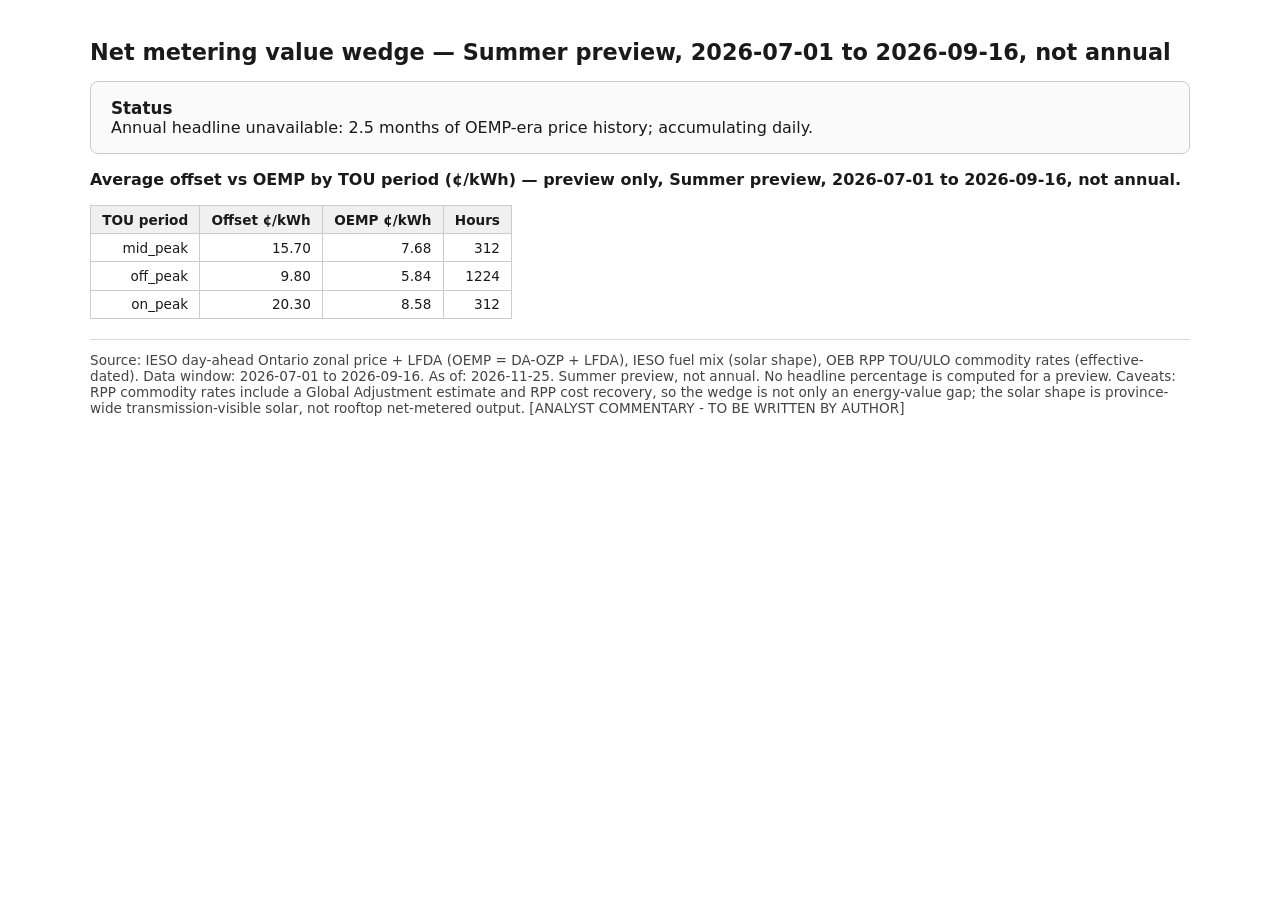
==== commit a3dfe99a: "build: regenerate derived outputs and site (2026-11-25)" ====
--- a/docs/charts/page1_value_wedge.html
+++ b/docs/charts/page1_value_wedge.html
@@ -26,6 +26,6 @@
 <div style="height:100%; width:100%;">                        <script>window.PlotlyConfig = {MathJaxConfig: 'local'};</script>
         <script charset="utf-8" src="https://cdn.plot.ly/plotly-4.1.1.min.js" integrity="sha256-O24V1F27f8pb0glCkelh3cVHLNiHAJ5gCaVtq2aNch8=" crossorigin="anonymous"></script>                <div id="page1-avg-day" class="plotly-graph-div" style="height:100%; width:100%;"></div>            <script>                window.PLOTLYENV=window.PLOTLYENV || {};                                if (document.getElementById("page1-avg-day")) {                    Plotly.newPlot(                        "page1-avg-day",                        [{"mode":"lines","name":"OEMP (\u00a2\u002fkWh)","x":{"dtype":"i4","bdata":"AAAAAAEAAAACAAAAAwAAAAQAAAAFAAAABgAAAAcAAAAIAAAACQAAAAoAAAALAAAADAAAAA0AAAAOAAAADwAAABAAAAARAAAAEgAAABMAAAAUAAAAFQAAABYAAAAXAAAA"},"y":{"dtype":"f8","bdata":"r98WRADmEkA3XD0F8ycQQGUF\u002fe9pmQ1A4NgW7V7nC0A6uazyvEALQNrT28\[base64]"},"type":"scatter"},{"line":{"shape":"hv"},"mode":"lines","name":"TOU commodity offset (\u00a2\u002fkWh)","x":{"dtype":"i4","bdata":"AAAAAAEAAAACAAAAAwAAAAQAAAAFAAAABgAAAAcAAAAIAAAACQAAAAoAAAALAAAADAAAAA0AAAAOAAAADwAAABAAAAARAAAAEgAAABMAAAAUAAAAFQAAABYAAAAXAAAA"},"y":{"dtype":"f8","bdata":"[base64]"},"type":"scatter"},{"line":{"shape":"hv"},"mode":"lines","name":"ULO commodity offset (\u00a2\u002fkWh)","visible":false,"x":{"dtype":"i4","bdata":"AAAAAAEAAAACAAAAAwAAAAQAAAAFAAAABgAAAAcAAAAIAAAACQAAAAoAAAALAAAADAAAAA0AAAAOAAAADwAAABAAAAARAAAAEgAAABMAAAAUAAAAFQAAABYAAAAXAAAA"},"y":{"dtype":"f8","bdata":"[base64]"},"type":"scatter"},{"mode":"lines","name":"Solar output, MW (right axis)","opacity":0.7,"x":{"dtype":"i4","bdata":"AAAAAAEAAAACAAAAAwAAAAQAAAAFAAAABgAAAAcAAAAIAAAACQAAAAoAAAALAAAADAAAAA0AAAAOAAAADwAAABAAAAARAAAAEgAAABMAAAAUAAAAFQAAABYAAAAXAAAA"},"y":{"dtype":"f8","bdata":"Vn5CnJWf0D9WfkKclZ\u002fQP1Z+QpyVn9A\u002fVn5CnJWf0D\u002fOyk+Is\u002fLDP87KT4iz8rM\u002fNbB3TA3s\u002fT+FOCs\u002fIc46QOmiiy66qFhAQpyVnxDnZkDpoosuughvQNg7pgb27nFADewdUwP7ckBQiLPyE+JyQP2EOCs\u002fEXJA27Zt27ZdcEA\u002fIc7KTwhrQFCIs\u002fITgmJAEWflJ8QZUkCwd0wN7B00QN8xNbB3TAVAdNFFF1100T9WfkKclZ\u002fQP1Z+QpyVn9A\u002f"},"yaxis":"y2","type":"scatter"}],                        {"template":{"data":{"histogram2dcontour":[{"type":"histogram2dcontour","colorbar":{"outlinewidth":0,"ticks":""},"colorscale":[[0.0,"#0d0887"],[0.1111111111111111,"#46039f"],[0.2222222222222222,"#7201a8"],[0.3333333333333333,"#9c179e"],[0.4444444444444444,"#bd3786"],[0.5555555555555556,"#d8576b"],[0.6666666666666666,"#ed7953"],[0.7777777777777778,"#fb9f3a"],[0.8888888888888888,"#fdca26"],[1.0,"#f0f921"]]}],"choropleth":[{"type":"choropleth","colorbar":{"outlinewidth":0,"ticks":""}}],"histogram2d":[{"type":"histogram2d","colorbar":{"outlinewidth":0,"ticks":""},"colorscale":[[0.0,"#0d0887"],[0.1111111111111111,"#46039f"],[0.2222222222222222,"#7201a8"],[0.3333333333333333,"#9c179e"],[0.4444444444444444,"#bd3786"],[0.5555555555555556,"#d8576b"],[0.6666666666666666,"#ed7953"],[0.7777777777777778,"#fb9f3a"],[0.8888888888888888,"#fdca26"],[1.0,"#f0f921"]]}],"heatmap":[{"type":"heatmap","colorbar":{"outlinewidth":0,"ticks":""},"colorscale":[[0.0,"#0d0887"],[0.1111111111111111,"#46039f"],[0.2222222222222222,"#7201a8"],[0.3333333333333333,"#9c179e"],[0.4444444444444444,"#bd3786"],[0.5555555555555556,"#d8576b"],[0.6666666666666666,"#ed7953"],[0.7777777777777778,"#fb9f3a"],[0.8888888888888888,"#fdca26"],[1.0,"#f0f921"]]}],"contourcarpet":[{"type":"contourcarpet","colorbar":{"outlinewidth":0,"ticks":""}}],"contour":[{"type":"contour","colorbar":{"outlinewidth":0,"ticks":""},"colorscale":[[0.0,"#0d0887"],[0.1111111111111111,"#46039f"],[0.2222222222222222,"#7201a8"],[0.3333333333333333,"#9c179e"],[0.4444444444444444,"#bd3786"],[0.5555555555555556,"#d8576b"],[0.6666666666666666,"#ed7953"],[0.7777777777777778,"#fb9f3a"],[0.8888888888888888,"#fdca26"],[1.0,"#f0f921"]]}],"surface":[{"type":"surface","colorbar":{"outlinewidth":0,"ticks":""},"colorscale":[[0.0,"#0d0887"],[0.1111111111111111,"#46039f"],[0.2222222222222222,"#7201a8"],[0.3333333333333333,"#9c179e"],[0.4444444444444444,"#bd3786"],[0.5555555555555556,"#d8576b"],[0.6666666666666666,"#ed7953"],[0.7777777777777778,"#fb9f3a"],[0.8888888888888888,"#fdca26"],[1.0,"#f0f921"]]}],"mesh3d":[{"type":"mesh3d","colorbar":{"outlinewidth":0,"ticks":""}}],"scatter":[{"fillpattern":{"fillmode":"overlay","size":10,"solidity":0.2},"type":"scatter"}],"parcoords":[{"type":"parcoords","line":{"colorbar":{"outlinewidth":0,"ticks":""}}}],"scatterpolargl":[{"type":"scatterpolargl","marker":{"colorbar":{"outlinewidth":0,"ticks":""}}}],"bar":[{"error_x":{"color":"#2a3f5f"},"error_y":{"color":"#2a3f5f"},"marker":{"line":{"color":"#E5ECF6","width":0.5},"pattern":{"fillmode":"overlay","size":10,"solidity":0.2}},"type":"bar"}],"scattergeo":[{"type":"scattergeo","marker":{"colorbar":{"outlinewidth":0,"ticks":""}}}],"scatterpolar":[{"type":"scatterpolar","marker":{"colorbar":{"outlinewidth":0,"ticks":""}}}],"histogram":[{"marker":{"pattern":{"fillmode":"overlay","size":10,"solidity":0.2}},"type":"histogram"}],"scattergl":[{"type":"scattergl","marker":{"colorbar":{"outlinewidth":0,"ticks":""}}}],"scatter3d":[{"type":"scatter3d","line":{"colorbar":{"outlinewidth":0,"ticks":""}},"marker":{"colorbar":{"outlinewidth":0,"ticks":""}}}],"scattermap":[{"type":"scattermap","marker":{"colorbar":{"outlinewidth":0,"ticks":""}}}],"scatterternary":[{"type":"scatterternary","marker":{"colorbar":{"outlinewidth":0,"ticks":""}}}],"scattercarpet":[{"type":"scattercarpet","marker":{"colorbar":{"outlinewidth":0,"ticks":""}}}],"carpet":[{"aaxis":{"endlinecolor":"#2a3f5f","gridcolor":"white","linecolor":"white","minorgridcolor":"white","startlinecolor":"#2a3f5f"},"baxis":{"endlinecolor":"#2a3f5f","gridcolor":"white","linecolor":"white","minorgridcolor":"white","startlinecolor":"#2a3f5f"},"type":"carpet"}],"table":[{"cells":{"fill":{"color":"#EBF0F8"},"line":{"color":"white"}},"header":{"fill":{"color":"#C8D4E3"},"line":{"color":"white"}},"type":"table"}],"barpolar":[{"marker":{"line":{"color":"#E5ECF6","width":0.5},"pattern":{"fillmode":"overlay","size":10,"solidity":0.2}},"type":"barpolar"}],"pie":[{"automargin":true,"type":"pie"}]},"layout":{"autotypenumbers":"strict","colorway":["#636efa","#EF553B","#00cc96","#ab63fa","#FFA15A","#19d3f3","#FF6692","#B6E880","#FF97FF","#FECB52"],"font":{"color":"#2a3f5f"},"hovermode":"closest","hoverlabel":{"align":"left"},"paper_bgcolor":"white","plot_bgcolor":"#E5ECF6","polar":{"bgcolor":"#E5ECF6","angularaxis":{"gridcolor":"white","linecolor":"white","ticks":""},"radialaxis":{"gridcolor":"white","linecolor":"white","ticks":""}},"ternary":{"bgcolor":"#E5ECF6","aaxis":{"gridcolor":"white","linecolor":"white","ticks":""},"baxis":{"gridcolor":"white","linecolor":"white","ticks":""},"caxis":{"gridcolor":"white","linecolor":"white","ticks":""}},"coloraxis":{"colorbar":{"outlinewidth":0,"ticks":""}},"colorscale":{"sequential":[[0.0,"#0d0887"],[0.1111111111111111,"#46039f"],[0.2222222222222222,"#7201a8"],[0.3333333333333333,"#9c179e"],[0.4444444444444444,"#bd3786"],[0.5555555555555556,"#d8576b"],[0.6666666666666666,"#ed7953"],[0.7777777777777778,"#fb9f3a"],[0.8888888888888888,"#fdca26"],[1.0,"#f0f921"]],"sequentialminus":[[0.0,"#0d0887"],[0.1111111111111111,"#46039f"],[0.2222222222222222,"#7201a8"],[0.3333333333333333,"#9c179e"],[0.4444444444444444,"#bd3786"],[0.5555555555555556,"#d8576b"],[0.6666666666666666,"#ed7953"],[0.7777777777777778,"#fb9f3a"],[0.8888888888888888,"#fdca26"],[1.0,"#f0f921"]],"diverging":[[0,"#8e0152"],[0.1,"#c51b7d"],[0.2,"#de77ae"],[0.3,"#f1b6da"],[0.4,"#fde0ef"],[0.5,"#f7f7f7"],[0.6,"#e6f5d0"],[0.7,"#b8e186"],[0.8,"#7fbc41"],[0.9,"#4d9221"],[1,"#276419"]]},"xaxis":{"gridcolor":"white","linecolor":"white","ticks":"","title":{"standoff":15},"zerolinecolor":"white","automargin":true,"zerolinewidth":2},"yaxis":{"gridcolor":"white","linecolor":"white","ticks":"","title":{"standoff":15},"zerolinecolor":"white","automargin":true,"zerolinewidth":2},"scene":{"xaxis":{"backgroundcolor":"#E5ECF6","gridcolor":"white","linecolor":"white","showbackground":true,"ticks":"","zerolinecolor":"white","gridwidth":2},"yaxis":{"backgroundcolor":"#E5ECF6","gridcolor":"white","linecolor":"white","showbackground":true,"ticks":"","zerolinecolor":"white","gridwidth":2},"zaxis":{"backgroundcolor":"#E5ECF6","gridcolor":"white","linecolor":"white","showbackground":true,"ticks":"","zerolinecolor":"white","gridwidth":2}},"shapedefaults":{"line":{"color":"#2a3f5f"}},"annotationdefaults":{"arrowcolor":"#2a3f5f","arrowhead":0,"arrowwidth":1},"geo":{"bgcolor":"white","landcolor":"#E5ECF6","subunitcolor":"white","showland":true,"showlakes":true,"lakecolor":"white"},"title":{"x":0.05}}},"yaxis2":{"title":{"text":"Solar MW (province-wide, transmission-visible)"},"overlaying":"y","side":"right"},"title":{"text":"Average day by hour \u2014 Summer preview, 2026-07-01 to 2026-09-16, not annual"},"xaxis":{"title":{"text":"Hour of day (America\u002fToronto)"}},"yaxis":{"title":{"text":"\u00a2\u002fkWh"}},"updatemenus":[{"buttons":[{"args":[{"visible":[true,true,false,true]},{"title":"Average day by hour \u2014 Summer preview, 2026-07-01 to 2026-09-16, not annual"}],"label":"Plan: TOU","method":"update"},{"args":[{"visible":[true,false,true,true]},{"title":"Average day by hour \u2014 Summer preview, 2026-07-01 to 2026-09-16, not annual"}],"label":"Plan: ULO","method":"update"}],"direction":"right","showactive":true,"type":"buttons","x":0.0,"y":1.12}]},                        {"responsive": true}                    )                };            </script>        </div><div style="height:100%; width:100%;">                        <script>window.PlotlyConfig = {MathJaxConfig: 'local'};</script>
         <script charset="utf-8" src="https://cdn.plot.ly/plotly-4.1.1.min.js" integrity="sha256-O24V1F27f8pb0glCkelh3cVHLNiHAJ5gCaVtq2aNch8=" crossorigin="anonymous"></script>                <div id="page1-daily" class="plotly-graph-div" style="height:100%; width:100%;"></div>            <script>                window.PLOTLYENV=window.PLOTLYENV || {};                                if (document.getElementById("page1-daily")) {                    Plotly.newPlot(                        "page1-daily",                        [{"mode":"lines","name":"OEMP daily mean (\u00a2\u002fkWh)","x":["2026-07-01T00:00:00","2026-07-02T00:00:00","2026-07-03T00:00:00","2026-07-04T00:00:00","2026-07-05T00:00:00","2026-07-06T00:00:00","2026-07-07T00:00:00","2026-07-08T00:00:00","2026-07-09T00:00:00","2026-07-10T00:00:00","2026-07-11T00:00:00","2026-07-12T00:00:00","2026-07-13T00:00:00","2026-07-14T00:00:00","2026-07-15T00:00:00","2026-07-16T00:00:00","2026-07-17T00:00:00","2026-07-18T00:00:00","2026-07-19T00:00:00","2026-07-20T00:00:00","2026-07-21T00:00:00","2026-07-22T00:00:00","2026-07-23T00:00:00","2026-07-24T00:00:00","2026-07-25T00:00:00","2026-07-26T00:00:00","2026-07-27T00:00:00","2026-07-28T00:00:00","2026-07-29T00:00:00","2026-07-30T00:00:00","2026-07-31T00:00:00","2026-08-01T00:00:00","2026-08-02T00:00:00","2026-08-03T00:00:00","2026-08-04T00:00:00","2026-08-05T00:00:00","2026-08-06T00:00:00","2026-08-07T00:00:00","2026-08-08T00:00:00","2026-08-09T00:00:00","2026-08-10T00:00:00","2026-08-11T00:00:00","2026-08-12T00:00:00","2026-08-13T00:00:00","2026-08-14T00:00:00","2026-08-15T00:00:00","2026-08-16T00:00:00","2026-08-17T00:00:00","2026-08-18T00:00:00","2026-08-19T00:00:00","2026-08-20T00:00:00","2026-08-21T00:00:00","2026-08-22T00:00:00","2026-08-23T00:00:00","2026-08-24T00:00:00","2026-08-25T00:00:00","2026-08-26T00:00:00","2026-08-27T00:00:00","2026-08-28T00:00:00","2026-08-29T00:00:00","2026-08-30T00:00:00","2026-08-31T00:00:00","2026-09-01T00:00:00","2026-09-02T00:00:00","2026-09-03T00:00:00","2026-09-04T00:00:00","2026-09-05T00:00:00","2026-09-06T00:00:00","2026-09-07T00:00:00","2026-09-08T00:00:00","2026-09-09T00:00:00","2026-09-10T00:00:00","2026-09-11T00:00:00","2026-09-12T00:00:00","2026-09-13T00:00:00","2026-09-14T00:00:00","2026-09-15T00:00:00","2026-09-16T00:00:00"],"y":{"dtype":"f8","bdata":"jwMIkkijLUDwYJ6of8czQL10kxgEejBAqH8jlNH7HkDvp8ZLN0kUQP1iyS+WjBRAGXYFyL3mGECUGARWDh0cQIGVQ4tsdx1Ac6+5kDRVH0CA3GsuJJ0XQJVDi2znaxZAPN9PjZfuHECcxCCwchgsQMxaHRM8oCxASOF6FK6nHUD4U+Olm7QVQMuhRbbz\u002fRFAL90kBoF1EEBjEFg5tKgRQOaJ+jdCGRFA0SLb+X6qDkAOdNpAp00QQBsv3SQGIRFAl24Sg8BaEkDwp8ZLNykUQDiJQWDlwB5A3GsuJE3pFUAlv1jyiwUTQCMiIiIiohdA50LSlIqzF0CUGARWDg0XQDN6W9bqGBFAw\u002fUoXI+SE0AJZfS2rBUZQMi95kLSZB9Ai7MPn2HXIkA6baDTBqojQJtScfbh4x1AK4cW2c63GkCvuZA0pVIiQL7mQtKU4iBAyS+W\u002fGIJIUD1b4QyekMgQA27AuRe4xtApHA9CtfDF0Ab6LSBTksYQMl2vp8aTyBAa3VM8GB+H0CYJ+rfCGUbQO18PzVeOhdAyAQP5ok6FkAwT9S\u002fEXoVQArXo3A9ahBAbC4kTam4EkA9Uf9GKLMUQCW\u002fWPKL5RNA50LSlIrzFkBvEoPAygEUQH+x5BdLHhBAeekmMQgcEkBs5\u002fup8WIYQNejcD0KbyNAmCfq3wiFH0BfLPnFkl8hQJB7zYWk2RhAjZduEoOAEUDDrgC51+wQQNtApw10yhFAFSD3mgvpFkCHFtnO95MVQAG511xIahVAgk4b6LSxEUA9Uf9GKEMSQGt1TPBg3hFANV66SQwCEkBQjZduEhMQQP7UeOkmMQ9A"},"type":"scatter"},{"line":{"shape":"hv"},"mode":"lines","name":"TOU offset daily mean (\u00a2\u002fkWh)","x":["2026-07-01T00:00:00","2026-07-02T00:00:00","2026-07-03T00:00:00","2026-07-04T00:00:00","2026-07-05T00:00:00","2026-07-06T00:00:00","2026-07-07T00:00:00","2026-07-08T00:00:00","2026-07-09T00:00:00","2026-07-10T00:00:00","2026-07-11T00:00:00","2026-07-12T00:00:00","2026-07-13T00:00:00","2026-07-14T00:00:00","2026-07-15T00:00:00","2026-07-16T00:00:00","2026-07-17T00:00:00","2026-07-18T00:00:00","2026-07-19T00:00:00","2026-07-20T00:00:00","2026-07-21T00:00:00","2026-07-22T00:00:00","2026-07-23T00:00:00","2026-07-24T00:00:00","2026-07-25T00:00:00","2026-07-26T00:00:00","2026-07-27T00:00:00","2026-07-28T00:00:00","2026-07-29T00:00:00","2026-07-30T00:00:00","2026-07-31T00:00:00","2026-08-01T00:00:00","2026-08-02T00:00:00","2026-08-03T00:00:00","2026-08-04T00:00:00","2026-08-05T00:00:00","2026-08-06T00:00:00","2026-08-07T00:00:00","2026-08-08T00:00:00","2026-08-09T00:00:00","2026-08-10T00:00:00","2026-08-11T00:00:00","2026-08-12T00:00:00","2026-08-13T00:00:00","2026-08-14T00:00:00","2026-08-15T00:00:00","2026-08-16T00:00:00","2026-08-17T00:00:00","2026-08-18T00:00:00","2026-08-19T00:00:00","2026-08-20T00:00:00","2026-08-21T00:00:00","2026-08-22T00:00:00","2026-08-23T00:00:00","2026-08-24T00:00:00","2026-08-25T00:00:00","2026-08-26T00:00:00","2026-08-27T00:00:00","2026-08-28T00:00:00","2026-08-29T00:00:00","2026-08-30T00:00:00","2026-08-31T00:00:00","2026-09-01T00:00:00","2026-09-02T00:00:00","2026-09-03T00:00:00","2026-09-04T00:00:00","2026-09-05T00:00:00","2026-09-06T00:00:00","2026-09-07T00:00:00","2026-09-08T00:00:00","2026-09-09T00:00:00","2026-09-10T00:00:00","2026-09-11T00:00:00","2026-09-12T00:00:00","2026-09-13T00:00:00","2026-09-14T00:00:00","2026-09-15T00:00:00","2026-09-16T00:00:00"],"y":{"dtype":"f8","bdata":"[base64]"},"type":"scatter"},{"line":{"shape":"hv"},"mode":"lines","name":"ULO offset daily mean (\u00a2\u002fkWh)","visible":false,"x":["2026-07-01T00:00:00","2026-07-02T00:00:00","2026-07-03T00:00:00","2026-07-04T00:00:00","2026-07-05T00:00:00","2026-07-06T00:00:00","2026-07-07T00:00:00","2026-07-08T00:00:00","2026-07-09T00:00:00","2026-07-10T00:00:00","2026-07-11T00:00:00","2026-07-12T00:00:00","2026-07-13T00:00:00","2026-07-14T00:00:00","2026-07-15T00:00:00","2026-07-16T00:00:00","2026-07-17T00:00:00","2026-07-18T00:00:00","2026-07-19T00:00:00","2026-07-20T00:00:00","2026-07-21T00:00:00","2026-07-22T00:00:00","2026-07-23T00:00:00","2026-07-24T00:00:00","2026-07-25T00:00:00","2026-07-26T00:00:00","2026-07-27T00:00:00","2026-07-28T00:00:00","2026-07-29T00:00:00","2026-07-30T00:00:00","2026-07-31T00:00:00","2026-08-01T00:00:00","2026-08-02T00:00:00","2026-08-03T00:00:00","2026-08-04T00:00:00","2026-08-05T00:00:00","2026-08-06T00:00:00","2026-08-07T00:00:00","2026-08-08T00:00:00","2026-08-09T00:00:00","2026-08-10T00:00:00","2026-08-11T00:00:00","2026-08-12T00:00:00","2026-08-13T00:00:00","2026-08-14T00:00:00","2026-08-15T00:00:00","2026-08-16T00:00:00","2026-08-17T00:00:00","2026-08-18T00:00:00","2026-08-19T00:00:00","2026-08-20T00:00:00","2026-08-21T00:00:00","2026-08-22T00:00:00","2026-08-23T00:00:00","2026-08-24T00:00:00","2026-08-25T00:00:00","2026-08-26T00:00:00","2026-08-27T00:00:00","2026-08-28T00:00:00","2026-08-29T00:00:00","2026-08-30T00:00:00","2026-08-31T00:00:00","2026-09-01T00:00:00","2026-09-02T00:00:00","2026-09-03T00:00:00","2026-09-04T00:00:00","2026-09-05T00:00:00","2026-09-06T00:00:00","2026-09-07T00:00:00","2026-09-08T00:00:00","2026-09-09T00:00:00","2026-09-10T00:00:00","2026-09-11T00:00:00","2026-09-12T00:00:00","2026-09-13T00:00:00","2026-09-14T00:00:00","2026-09-15T00:00:00","2026-09-16T00:00:00"],"y":{"dtype":"f8","bdata":"[base64]"},"type":"scatter"},{"mode":"lines","name":"Solar daily mean, MW (right axis)","opacity":0.7,"x":["2026-07-01T00:00:00","2026-07-02T00:00:00","2026-07-03T00:00:00","2026-07-04T00:00:00","2026-07-05T00:00:00","2026-07-06T00:00:00","2026-07-07T00:00:00","2026-07-08T00:00:00","2026-07-09T00:00:00","2026-07-10T00:00:00","2026-07-11T00:00:00","2026-07-12T00:00:00","2026-07-13T00:00:00","2026-07-14T00:00:00","2026-07-15T00:00:00","2026-07-16T00:00:00","2026-07-17T00:00:00","2026-07-18T00:00:00","2026-07-19T00:00:00","2026-07-20T00:00:00","2026-07-21T00:00:00","2026-07-22T00:00:00","2026-07-23T00:00:00","2026-07-24T00:00:00","2026-07-25T00:00:00","2026-07-26T00:00:00","2026-07-27T00:00:00","2026-07-28T00:00:00","2026-07-29T00:00:00","2026-07-30T00:00:00","2026-07-31T00:00:00","2026-08-01T00:00:00","2026-08-02T00:00:00","2026-08-03T00:00:00","2026-08-04T00:00:00","2026-08-05T00:00:00","2026-08-06T00:00:00","2026-08-07T00:00:00","2026-08-08T00:00:00","2026-08-09T00:00:00","2026-08-10T00:00:00","2026-08-11T00:00:00","2026-08-12T00:00:00","2026-08-13T00:00:00","2026-08-14T00:00:00","2026-08-15T00:00:00","2026-08-16T00:00:00","2026-08-17T00:00:00","2026-08-18T00:00:00","2026-08-19T00:00:00","2026-08-20T00:00:00","2026-08-21T00:00:00","2026-08-22T00:00:00","2026-08-23T00:00:00","2026-08-24T00:00:00","2026-08-25T00:00:00","2026-08-26T00:00:00","2026-08-27T00:00:00","2026-08-28T00:00:00","2026-08-29T00:00:00","2026-08-30T00:00:00","2026-08-31T00:00:00","2026-09-01T00:00:00","2026-09-02T00:00:00","2026-09-03T00:00:00","2026-09-04T00:00:00","2026-09-05T00:00:00","2026-09-06T00:00:00","2026-09-07T00:00:00","2026-09-08T00:00:00","2026-09-09T00:00:00","2026-09-10T00:00:00","2026-09-11T00:00:00","2026-09-12T00:00:00","2026-09-13T00:00:00","2026-09-14T00:00:00","2026-09-15T00:00:00","2026-09-16T00:00:00"],"y":{"dtype":"f8","bdata":"[base64]"},"yaxis":"y2","type":"scatter"}],                        {"template":{"data":{"histogram2dcontour":[{"type":"histogram2dcontour","colorbar":{"outlinewidth":0,"ticks":""},"colorscale":[[0.0,"#0d0887"],[0.1111111111111111,"#46039f"],[0.2222222222222222,"#7201a8"],[0.3333333333333333,"#9c179e"],[0.4444444444444444,"#bd3786"],[0.5555555555555556,"#d8576b"],[0.6666666666666666,"#ed7953"],[0.7777777777777778,"#fb9f3a"],[0.8888888888888888,"#fdca26"],[1.0,"#f0f921"]]}],"choropleth":[{"type":"choropleth","colorbar":{"outlinewidth":0,"ticks":""}}],"histogram2d":[{"type":"histogram2d","colorbar":{"outlinewidth":0,"ticks":""},"colorscale":[[0.0,"#0d0887"],[0.1111111111111111,"#46039f"],[0.2222222222222222,"#7201a8"],[0.3333333333333333,"#9c179e"],[0.4444444444444444,"#bd3786"],[0.5555555555555556,"#d8576b"],[0.6666666666666666,"#ed7953"],[0.7777777777777778,"#fb9f3a"],[0.8888888888888888,"#fdca26"],[1.0,"#f0f921"]]}],"heatmap":[{"type":"heatmap","colorbar":{"outlinewidth":0,"ticks":""},"colorscale":[[0.0,"#0d0887"],[0.1111111111111111,"#46039f"],[0.2222222222222222,"#7201a8"],[0.3333333333333333,"#9c179e"],[0.4444444444444444,"#bd3786"],[0.5555555555555556,"#d8576b"],[0.6666666666666666,"#ed7953"],[0.7777777777777778,"#fb9f3a"],[0.8888888888888888,"#fdca26"],[1.0,"#f0f921"]]}],"contourcarpet":[{"type":"contourcarpet","colorbar":{"outlinewidth":0,"ticks":""}}],"contour":[{"type":"contour","colorbar":{"outlinewidth":0,"ticks":""},"colorscale":[[0.0,"#0d0887"],[0.1111111111111111,"#46039f"],[0.2222222222222222,"#7201a8"],[0.3333333333333333,"#9c179e"],[0.4444444444444444,"#bd3786"],[0.5555555555555556,"#d8576b"],[0.6666666666666666,"#ed7953"],[0.7777777777777778,"#fb9f3a"],[0.8888888888888888,"#fdca26"],[1.0,"#f0f921"]]}],"surface":[{"type":"surface","colorbar":{"outlinewidth":0,"ticks":""},"colorscale":[[0.0,"#0d0887"],[0.1111111111111111,"#46039f"],[0.2222222222222222,"#7201a8"],[0.3333333333333333,"#9c179e"],[0.4444444444444444,"#bd3786"],[0.5555555555555556,"#d8576b"],[0.6666666666666666,"#ed7953"],[0.7777777777777778,"#fb9f3a"],[0.8888888888888888,"#fdca26"],[1.0,"#f0f921"]]}],"mesh3d":[{"type":"mesh3d","colorbar":{"outlinewidth":0,"ticks":""}}],"scatter":[{"fillpattern":{"fillmode":"overlay","size":10,"solidity":0.2},"type":"scatter"}],"parcoords":[{"type":"parcoords","line":{"colorbar":{"outlinewidth":0,"ticks":""}}}],"scatterpolargl":[{"type":"scatterpolargl","marker":{"colorbar":{"outlinewidth":0,"ticks":""}}}],"bar":[{"error_x":{"color":"#2a3f5f"},"error_y":{"color":"#2a3f5f"},"marker":{"line":{"color":"#E5ECF6","width":0.5},"pattern":{"fillmode":"overlay","size":10,"solidity":0.2}},"type":"bar"}],"scattergeo":[{"type":"scattergeo","marker":{"colorbar":{"outlinewidth":0,"ticks":""}}}],"scatterpolar":[{"type":"scatterpolar","marker":{"colorbar":{"outlinewidth":0,"ticks":""}}}],"histogram":[{"marker":{"pattern":{"fillmode":"overlay","size":10,"solidity":0.2}},"type":"histogram"}],"scattergl":[{"type":"scattergl","marker":{"colorbar":{"outlinewidth":0,"ticks":""}}}],"scatter3d":[{"type":"scatter3d","line":{"colorbar":{"outlinewidth":0,"ticks":""}},"marker":{"colorbar":{"outlinewidth":0,"ticks":""}}}],"scattermap":[{"type":"scattermap","marker":{"colorbar":{"outlinewidth":0,"ticks":""}}}],"scatterternary":[{"type":"scatterternary","marker":{"colorbar":{"outlinewidth":0,"ticks":""}}}],"scattercarpet":[{"type":"scattercarpet","marker":{"colorbar":{"outlinewidth":0,"ticks":""}}}],"carpet":[{"aaxis":{"endlinecolor":"#2a3f5f","gridcolor":"white","linecolor":"white","minorgridcolor":"white","startlinecolor":"#2a3f5f"},"baxis":{"endlinecolor":"#2a3f5f","gridcolor":"white","linecolor":"white","minorgridcolor":"white","startlinecolor":"#2a3f5f"},"type":"carpet"}],"table":[{"cells":{"fill":{"color":"#EBF0F8"},"line":{"color":"white"}},"header":{"fill":{"color":"#C8D4E3"},"line":{"color":"white"}},"type":"table"}],"barpolar":[{"marker":{"line":{"color":"#E5ECF6","width":0.5},"pattern":{"fillmode":"overlay","size":10,"solidity":0.2}},"type":"barpolar"}],"pie":[{"automargin":true,"type":"pie"}]},"layout":{"autotypenumbers":"strict","colorway":["#636efa","#EF553B","#00cc96","#ab63fa","#FFA15A","#19d3f3","#FF6692","#B6E880","#FF97FF","#FECB52"],"font":{"color":"#2a3f5f"},"hovermode":"closest","hoverlabel":{"align":"left"},"paper_bgcolor":"white","plot_bgcolor":"#E5ECF6","polar":{"bgcolor":"#E5ECF6","angularaxis":{"gridcolor":"white","linecolor":"white","ticks":""},"radialaxis":{"gridcolor":"white","linecolor":"white","ticks":""}},"ternary":{"bgcolor":"#E5ECF6","aaxis":{"gridcolor":"white","linecolor":"white","ticks":""},"baxis":{"gridcolor":"white","linecolor":"white","ticks":""},"caxis":{"gridcolor":"white","linecolor":"white","ticks":""}},"coloraxis":{"colorbar":{"outlinewidth":0,"ticks":""}},"colorscale":{"sequential":[[0.0,"#0d0887"],[0.1111111111111111,"#46039f"],[0.2222222222222222,"#7201a8"],[0.3333333333333333,"#9c179e"],[0.4444444444444444,"#bd3786"],[0.5555555555555556,"#d8576b"],[0.6666666666666666,"#ed7953"],[0.7777777777777778,"#fb9f3a"],[0.8888888888888888,"#fdca26"],[1.0,"#f0f921"]],"sequentialminus":[[0.0,"#0d0887"],[0.1111111111111111,"#46039f"],[0.2222222222222222,"#7201a8"],[0.3333333333333333,"#9c179e"],[0.4444444444444444,"#bd3786"],[0.5555555555555556,"#d8576b"],[0.6666666666666666,"#ed7953"],[0.7777777777777778,"#fb9f3a"],[0.8888888888888888,"#fdca26"],[1.0,"#f0f921"]],"diverging":[[0,"#8e0152"],[0.1,"#c51b7d"],[0.2,"#de77ae"],[0.3,"#f1b6da"],[0.4,"#fde0ef"],[0.5,"#f7f7f7"],[0.6,"#e6f5d0"],[0.7,"#b8e186"],[0.8,"#7fbc41"],[0.9,"#4d9221"],[1,"#276419"]]},"xaxis":{"gridcolor":"white","linecolor":"white","ticks":"","title":{"standoff":15},"zerolinecolor":"white","automargin":true,"zerolinewidth":2},"yaxis":{"gridcolor":"white","linecolor":"white","ticks":"","title":{"standoff":15},"zerolinecolor":"white","automargin":true,"zerolinewidth":2},"scene":{"xaxis":{"backgroundcolor":"#E5ECF6","gridcolor":"white","linecolor":"white","showbackground":true,"ticks":"","zerolinecolor":"white","gridwidth":2},"yaxis":{"backgroundcolor":"#E5ECF6","gridcolor":"white","linecolor":"white","showbackground":true,"ticks":"","zerolinecolor":"white","gridwidth":2},"zaxis":{"backgroundcolor":"#E5ECF6","gridcolor":"white","linecolor":"white","showbackground":true,"ticks":"","zerolinecolor":"white","gridwidth":2}},"shapedefaults":{"line":{"color":"#2a3f5f"}},"annotationdefaults":{"arrowcolor":"#2a3f5f","arrowhead":0,"arrowwidth":1},"geo":{"bgcolor":"white","landcolor":"#E5ECF6","subunitcolor":"white","showland":true,"showlakes":true,"lakecolor":"white"},"title":{"x":0.05}}},"yaxis2":{"title":{"text":"Solar MW"},"overlaying":"y","side":"right"},"title":{"text":"Daily time series \u2014 Summer preview, 2026-07-01 to 2026-09-16, not annual"},"xaxis":{"title":{"text":"Date"}},"yaxis":{"title":{"text":"\u00a2\u002fkWh"}},"updatemenus":[{"buttons":[{"args":[{"visible":[true,true,false,true]}],"label":"Plan: TOU","method":"update"},{"args":[{"visible":[true,false,true,true]}],"label":"Plan: ULO","method":"update"}],"direction":"right","showactive":true,"type":"buttons","x":0.0,"y":1.12}]},                        {"responsive": true}                    )                };            </script>        </div><p><b>Average offset vs OEMP by TOU period (¢/kWh) — preview only, Summer preview, 2026-07-01 to 2026-09-16, not annual.</b></p><table class='preview'><tr><th>TOU period</th><th>Offset ¢/kWh</th><th>OEMP ¢/kWh</th><th>Hours</th></tr><tr><td>mid_peak</td><td>15.70</td><td>7.68</td><td>312</td></tr><tr><td>off_peak</td><td>9.80</td><td>5.84</td><td>1224</td></tr><tr><td>on_peak</td><td>20.30</td><td>8.58</td><td>312</td></tr></table>
-<div class="caption">Source: IESO day-ahead Ontario zonal price + LFDA (OEMP = DA-OZP + LFDA), IESO fuel mix (solar shape), OEB RPP TOU/ULO commodity rates (effective-dated). Data window: 2026-07-01 to 2026-09-16. As of: 2026-11-24. Summer preview, not annual. No headline percentage is computed for a preview. Caveats: RPP commodity rates include a Global Adjustment estimate and RPP cost recovery, so the wedge is not only an energy-value gap; the solar shape is province-wide transmission-visible solar, not rooftop net-metered output. [ANALYST COMMENTARY - TO BE WRITTEN BY AUTHOR]</div>
+<div class="caption">Source: IESO day-ahead Ontario zonal price + LFDA (OEMP = DA-OZP + LFDA), IESO fuel mix (solar shape), OEB RPP TOU/ULO commodity rates (effective-dated). Data window: 2026-07-01 to 2026-09-16. As of: 2026-11-25. Summer preview, not annual. No headline percentage is computed for a preview. Caveats: RPP commodity rates include a Global Adjustment estimate and RPP cost recovery, so the wedge is not only an energy-value gap; the solar shape is province-wide transmission-visible solar, not rooftop net-metered output. [ANALYST COMMENTARY - TO BE WRITTEN BY AUTHOR]</div>
 </body>
 </html>
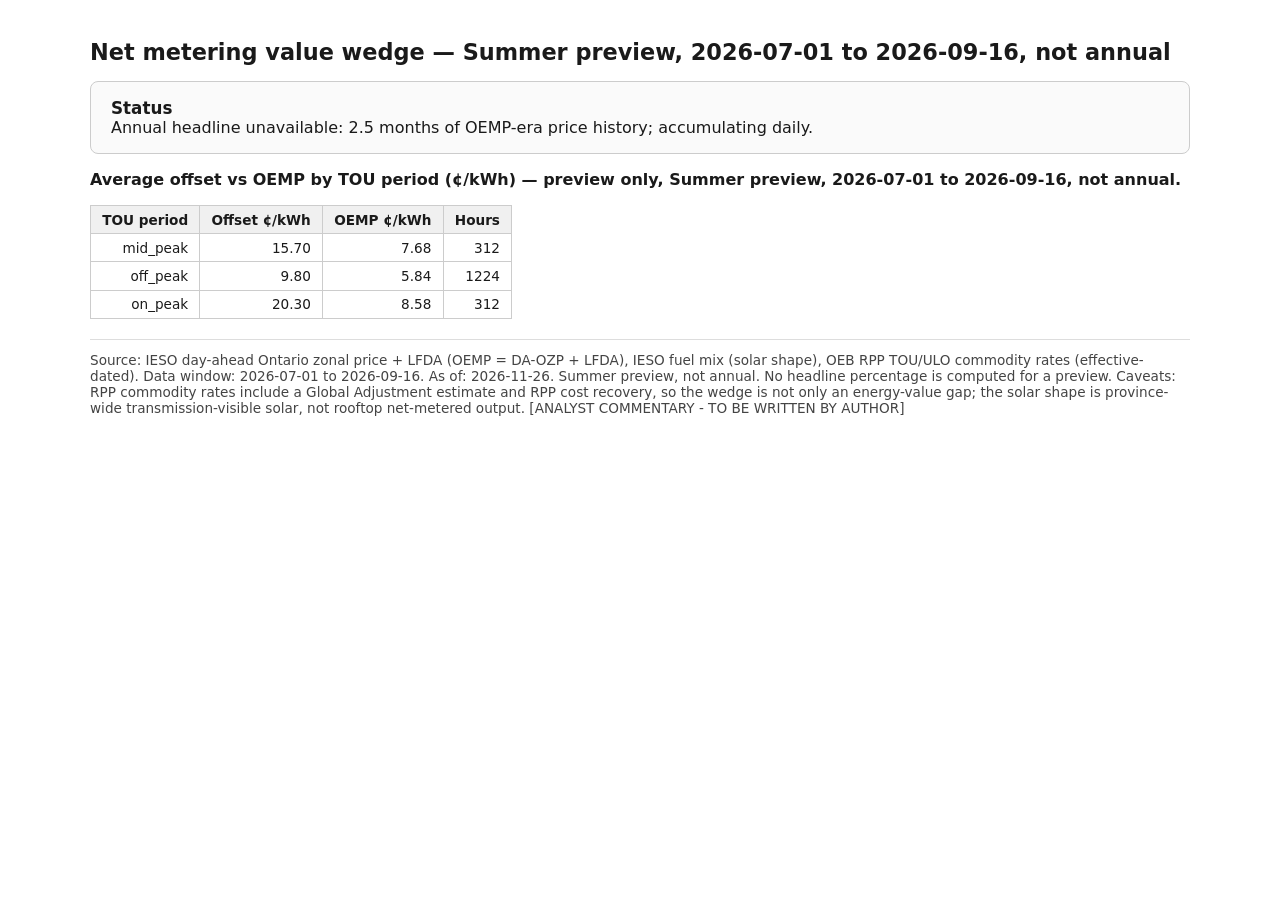
==== commit f3826499: "build: regenerate derived outputs and site (2026-11-26)" ====
--- a/docs/charts/page1_value_wedge.html
+++ b/docs/charts/page1_value_wedge.html
@@ -26,6 +26,6 @@
 <div style="height:100%; width:100%;">                        <script>window.PlotlyConfig = {MathJaxConfig: 'local'};</script>
         <script charset="utf-8" src="https://cdn.plot.ly/plotly-4.1.1.min.js" integrity="sha256-O24V1F27f8pb0glCkelh3cVHLNiHAJ5gCaVtq2aNch8=" crossorigin="anonymous"></script>                <div id="page1-avg-day" class="plotly-graph-div" style="height:100%; width:100%;"></div>            <script>                window.PLOTLYENV=window.PLOTLYENV || {};                                if (document.getElementById("page1-avg-day")) {                    Plotly.newPlot(                        "page1-avg-day",                        [{"mode":"lines","name":"OEMP (\u00a2\u002fkWh)","x":{"dtype":"i4","bdata":"AAAAAAEAAAACAAAAAwAAAAQAAAAFAAAABgAAAAcAAAAIAAAACQAAAAoAAAALAAAADAAAAA0AAAAOAAAADwAAABAAAAARAAAAEgAAABMAAAAUAAAAFQAAABYAAAAXAAAA"},"y":{"dtype":"f8","bdata":"r98WRADmEkA3XD0F8ycQQGUF\u002fe9pmQ1A4NgW7V7nC0A6uazyvEALQNrT28\[base64]"},"type":"scatter"},{"line":{"shape":"hv"},"mode":"lines","name":"TOU commodity offset (\u00a2\u002fkWh)","x":{"dtype":"i4","bdata":"AAAAAAEAAAACAAAAAwAAAAQAAAAFAAAABgAAAAcAAAAIAAAACQAAAAoAAAALAAAADAAAAA0AAAAOAAAADwAAABAAAAARAAAAEgAAABMAAAAUAAAAFQAAABYAAAAXAAAA"},"y":{"dtype":"f8","bdata":"[base64]"},"type":"scatter"},{"line":{"shape":"hv"},"mode":"lines","name":"ULO commodity offset (\u00a2\u002fkWh)","visible":false,"x":{"dtype":"i4","bdata":"AAAAAAEAAAACAAAAAwAAAAQAAAAFAAAABgAAAAcAAAAIAAAACQAAAAoAAAALAAAADAAAAA0AAAAOAAAADwAAABAAAAARAAAAEgAAABMAAAAUAAAAFQAAABYAAAAXAAAA"},"y":{"dtype":"f8","bdata":"[base64]"},"type":"scatter"},{"mode":"lines","name":"Solar output, MW (right axis)","opacity":0.7,"x":{"dtype":"i4","bdata":"AAAAAAEAAAACAAAAAwAAAAQAAAAFAAAABgAAAAcAAAAIAAAACQAAAAoAAAALAAAADAAAAA0AAAAOAAAADwAAABAAAAARAAAAEgAAABMAAAAUAAAAFQAAABYAAAAXAAAA"},"y":{"dtype":"f8","bdata":"Vn5CnJWf0D9WfkKclZ\u002fQP1Z+QpyVn9A\u002fVn5CnJWf0D\u002fOyk+Is\u002fLDP87KT4iz8rM\u002fNbB3TA3s\u002fT+FOCs\u002fIc46QOmiiy66qFhAQpyVnxDnZkDpoosuughvQNg7pgb27nFADewdUwP7ckBQiLPyE+JyQP2EOCs\u002fEXJA27Zt27ZdcEA\u002fIc7KTwhrQFCIs\u002fITgmJAEWflJ8QZUkCwd0wN7B00QN8xNbB3TAVAdNFFF1100T9WfkKclZ\u002fQP1Z+QpyVn9A\u002f"},"yaxis":"y2","type":"scatter"}],                        {"template":{"data":{"histogram2dcontour":[{"type":"histogram2dcontour","colorbar":{"outlinewidth":0,"ticks":""},"colorscale":[[0.0,"#0d0887"],[0.1111111111111111,"#46039f"],[0.2222222222222222,"#7201a8"],[0.3333333333333333,"#9c179e"],[0.4444444444444444,"#bd3786"],[0.5555555555555556,"#d8576b"],[0.6666666666666666,"#ed7953"],[0.7777777777777778,"#fb9f3a"],[0.8888888888888888,"#fdca26"],[1.0,"#f0f921"]]}],"choropleth":[{"type":"choropleth","colorbar":{"outlinewidth":0,"ticks":""}}],"histogram2d":[{"type":"histogram2d","colorbar":{"outlinewidth":0,"ticks":""},"colorscale":[[0.0,"#0d0887"],[0.1111111111111111,"#46039f"],[0.2222222222222222,"#7201a8"],[0.3333333333333333,"#9c179e"],[0.4444444444444444,"#bd3786"],[0.5555555555555556,"#d8576b"],[0.6666666666666666,"#ed7953"],[0.7777777777777778,"#fb9f3a"],[0.8888888888888888,"#fdca26"],[1.0,"#f0f921"]]}],"heatmap":[{"type":"heatmap","colorbar":{"outlinewidth":0,"ticks":""},"colorscale":[[0.0,"#0d0887"],[0.1111111111111111,"#46039f"],[0.2222222222222222,"#7201a8"],[0.3333333333333333,"#9c179e"],[0.4444444444444444,"#bd3786"],[0.5555555555555556,"#d8576b"],[0.6666666666666666,"#ed7953"],[0.7777777777777778,"#fb9f3a"],[0.8888888888888888,"#fdca26"],[1.0,"#f0f921"]]}],"contourcarpet":[{"type":"contourcarpet","colorbar":{"outlinewidth":0,"ticks":""}}],"contour":[{"type":"contour","colorbar":{"outlinewidth":0,"ticks":""},"colorscale":[[0.0,"#0d0887"],[0.1111111111111111,"#46039f"],[0.2222222222222222,"#7201a8"],[0.3333333333333333,"#9c179e"],[0.4444444444444444,"#bd3786"],[0.5555555555555556,"#d8576b"],[0.6666666666666666,"#ed7953"],[0.7777777777777778,"#fb9f3a"],[0.8888888888888888,"#fdca26"],[1.0,"#f0f921"]]}],"surface":[{"type":"surface","colorbar":{"outlinewidth":0,"ticks":""},"colorscale":[[0.0,"#0d0887"],[0.1111111111111111,"#46039f"],[0.2222222222222222,"#7201a8"],[0.3333333333333333,"#9c179e"],[0.4444444444444444,"#bd3786"],[0.5555555555555556,"#d8576b"],[0.6666666666666666,"#ed7953"],[0.7777777777777778,"#fb9f3a"],[0.8888888888888888,"#fdca26"],[1.0,"#f0f921"]]}],"mesh3d":[{"type":"mesh3d","colorbar":{"outlinewidth":0,"ticks":""}}],"scatter":[{"fillpattern":{"fillmode":"overlay","size":10,"solidity":0.2},"type":"scatter"}],"parcoords":[{"type":"parcoords","line":{"colorbar":{"outlinewidth":0,"ticks":""}}}],"scatterpolargl":[{"type":"scatterpolargl","marker":{"colorbar":{"outlinewidth":0,"ticks":""}}}],"bar":[{"error_x":{"color":"#2a3f5f"},"error_y":{"color":"#2a3f5f"},"marker":{"line":{"color":"#E5ECF6","width":0.5},"pattern":{"fillmode":"overlay","size":10,"solidity":0.2}},"type":"bar"}],"scattergeo":[{"type":"scattergeo","marker":{"colorbar":{"outlinewidth":0,"ticks":""}}}],"scatterpolar":[{"type":"scatterpolar","marker":{"colorbar":{"outlinewidth":0,"ticks":""}}}],"histogram":[{"marker":{"pattern":{"fillmode":"overlay","size":10,"solidity":0.2}},"type":"histogram"}],"scattergl":[{"type":"scattergl","marker":{"colorbar":{"outlinewidth":0,"ticks":""}}}],"scatter3d":[{"type":"scatter3d","line":{"colorbar":{"outlinewidth":0,"ticks":""}},"marker":{"colorbar":{"outlinewidth":0,"ticks":""}}}],"scattermap":[{"type":"scattermap","marker":{"colorbar":{"outlinewidth":0,"ticks":""}}}],"scatterternary":[{"type":"scatterternary","marker":{"colorbar":{"outlinewidth":0,"ticks":""}}}],"scattercarpet":[{"type":"scattercarpet","marker":{"colorbar":{"outlinewidth":0,"ticks":""}}}],"carpet":[{"aaxis":{"endlinecolor":"#2a3f5f","gridcolor":"white","linecolor":"white","minorgridcolor":"white","startlinecolor":"#2a3f5f"},"baxis":{"endlinecolor":"#2a3f5f","gridcolor":"white","linecolor":"white","minorgridcolor":"white","startlinecolor":"#2a3f5f"},"type":"carpet"}],"table":[{"cells":{"fill":{"color":"#EBF0F8"},"line":{"color":"white"}},"header":{"fill":{"color":"#C8D4E3"},"line":{"color":"white"}},"type":"table"}],"barpolar":[{"marker":{"line":{"color":"#E5ECF6","width":0.5},"pattern":{"fillmode":"overlay","size":10,"solidity":0.2}},"type":"barpolar"}],"pie":[{"automargin":true,"type":"pie"}]},"layout":{"autotypenumbers":"strict","colorway":["#636efa","#EF553B","#00cc96","#ab63fa","#FFA15A","#19d3f3","#FF6692","#B6E880","#FF97FF","#FECB52"],"font":{"color":"#2a3f5f"},"hovermode":"closest","hoverlabel":{"align":"left"},"paper_bgcolor":"white","plot_bgcolor":"#E5ECF6","polar":{"bgcolor":"#E5ECF6","angularaxis":{"gridcolor":"white","linecolor":"white","ticks":""},"radialaxis":{"gridcolor":"white","linecolor":"white","ticks":""}},"ternary":{"bgcolor":"#E5ECF6","aaxis":{"gridcolor":"white","linecolor":"white","ticks":""},"baxis":{"gridcolor":"white","linecolor":"white","ticks":""},"caxis":{"gridcolor":"white","linecolor":"white","ticks":""}},"coloraxis":{"colorbar":{"outlinewidth":0,"ticks":""}},"colorscale":{"sequential":[[0.0,"#0d0887"],[0.1111111111111111,"#46039f"],[0.2222222222222222,"#7201a8"],[0.3333333333333333,"#9c179e"],[0.4444444444444444,"#bd3786"],[0.5555555555555556,"#d8576b"],[0.6666666666666666,"#ed7953"],[0.7777777777777778,"#fb9f3a"],[0.8888888888888888,"#fdca26"],[1.0,"#f0f921"]],"sequentialminus":[[0.0,"#0d0887"],[0.1111111111111111,"#46039f"],[0.2222222222222222,"#7201a8"],[0.3333333333333333,"#9c179e"],[0.4444444444444444,"#bd3786"],[0.5555555555555556,"#d8576b"],[0.6666666666666666,"#ed7953"],[0.7777777777777778,"#fb9f3a"],[0.8888888888888888,"#fdca26"],[1.0,"#f0f921"]],"diverging":[[0,"#8e0152"],[0.1,"#c51b7d"],[0.2,"#de77ae"],[0.3,"#f1b6da"],[0.4,"#fde0ef"],[0.5,"#f7f7f7"],[0.6,"#e6f5d0"],[0.7,"#b8e186"],[0.8,"#7fbc41"],[0.9,"#4d9221"],[1,"#276419"]]},"xaxis":{"gridcolor":"white","linecolor":"white","ticks":"","title":{"standoff":15},"zerolinecolor":"white","automargin":true,"zerolinewidth":2},"yaxis":{"gridcolor":"white","linecolor":"white","ticks":"","title":{"standoff":15},"zerolinecolor":"white","automargin":true,"zerolinewidth":2},"scene":{"xaxis":{"backgroundcolor":"#E5ECF6","gridcolor":"white","linecolor":"white","showbackground":true,"ticks":"","zerolinecolor":"white","gridwidth":2},"yaxis":{"backgroundcolor":"#E5ECF6","gridcolor":"white","linecolor":"white","showbackground":true,"ticks":"","zerolinecolor":"white","gridwidth":2},"zaxis":{"backgroundcolor":"#E5ECF6","gridcolor":"white","linecolor":"white","showbackground":true,"ticks":"","zerolinecolor":"white","gridwidth":2}},"shapedefaults":{"line":{"color":"#2a3f5f"}},"annotationdefaults":{"arrowcolor":"#2a3f5f","arrowhead":0,"arrowwidth":1},"geo":{"bgcolor":"white","landcolor":"#E5ECF6","subunitcolor":"white","showland":true,"showlakes":true,"lakecolor":"white"},"title":{"x":0.05}}},"yaxis2":{"title":{"text":"Solar MW (province-wide, transmission-visible)"},"overlaying":"y","side":"right"},"title":{"text":"Average day by hour \u2014 Summer preview, 2026-07-01 to 2026-09-16, not annual"},"xaxis":{"title":{"text":"Hour of day (America\u002fToronto)"}},"yaxis":{"title":{"text":"\u00a2\u002fkWh"}},"updatemenus":[{"buttons":[{"args":[{"visible":[true,true,false,true]},{"title":"Average day by hour \u2014 Summer preview, 2026-07-01 to 2026-09-16, not annual"}],"label":"Plan: TOU","method":"update"},{"args":[{"visible":[true,false,true,true]},{"title":"Average day by hour \u2014 Summer preview, 2026-07-01 to 2026-09-16, not annual"}],"label":"Plan: ULO","method":"update"}],"direction":"right","showactive":true,"type":"buttons","x":0.0,"y":1.12}]},                        {"responsive": true}                    )                };            </script>        </div><div style="height:100%; width:100%;">                        <script>window.PlotlyConfig = {MathJaxConfig: 'local'};</script>
         <script charset="utf-8" src="https://cdn.plot.ly/plotly-4.1.1.min.js" integrity="sha256-O24V1F27f8pb0glCkelh3cVHLNiHAJ5gCaVtq2aNch8=" crossorigin="anonymous"></script>                <div id="page1-daily" class="plotly-graph-div" style="height:100%; width:100%;"></div>            <script>                window.PLOTLYENV=window.PLOTLYENV || {};                                if (document.getElementById("page1-daily")) {                    Plotly.newPlot(                        "page1-daily",                        [{"mode":"lines","name":"OEMP daily mean (\u00a2\u002fkWh)","x":["2026-07-01T00:00:00","2026-07-02T00:00:00","2026-07-03T00:00:00","2026-07-04T00:00:00","2026-07-05T00:00:00","2026-07-06T00:00:00","2026-07-07T00:00:00","2026-07-08T00:00:00","2026-07-09T00:00:00","2026-07-10T00:00:00","2026-07-11T00:00:00","2026-07-12T00:00:00","2026-07-13T00:00:00","2026-07-14T00:00:00","2026-07-15T00:00:00","2026-07-16T00:00:00","2026-07-17T00:00:00","2026-07-18T00:00:00","2026-07-19T00:00:00","2026-07-20T00:00:00","2026-07-21T00:00:00","2026-07-22T00:00:00","2026-07-23T00:00:00","2026-07-24T00:00:00","2026-07-25T00:00:00","2026-07-26T00:00:00","2026-07-27T00:00:00","2026-07-28T00:00:00","2026-07-29T00:00:00","2026-07-30T00:00:00","2026-07-31T00:00:00","2026-08-01T00:00:00","2026-08-02T00:00:00","2026-08-03T00:00:00","2026-08-04T00:00:00","2026-08-05T00:00:00","2026-08-06T00:00:00","2026-08-07T00:00:00","2026-08-08T00:00:00","2026-08-09T00:00:00","2026-08-10T00:00:00","2026-08-11T00:00:00","2026-08-12T00:00:00","2026-08-13T00:00:00","2026-08-14T00:00:00","2026-08-15T00:00:00","2026-08-16T00:00:00","2026-08-17T00:00:00","2026-08-18T00:00:00","2026-08-19T00:00:00","2026-08-20T00:00:00","2026-08-21T00:00:00","2026-08-22T00:00:00","2026-08-23T00:00:00","2026-08-24T00:00:00","2026-08-25T00:00:00","2026-08-26T00:00:00","2026-08-27T00:00:00","2026-08-28T00:00:00","2026-08-29T00:00:00","2026-08-30T00:00:00","2026-08-31T00:00:00","2026-09-01T00:00:00","2026-09-02T00:00:00","2026-09-03T00:00:00","2026-09-04T00:00:00","2026-09-05T00:00:00","2026-09-06T00:00:00","2026-09-07T00:00:00","2026-09-08T00:00:00","2026-09-09T00:00:00","2026-09-10T00:00:00","2026-09-11T00:00:00","2026-09-12T00:00:00","2026-09-13T00:00:00","2026-09-14T00:00:00","2026-09-15T00:00:00","2026-09-16T00:00:00"],"y":{"dtype":"f8","bdata":"jwMIkkijLUDwYJ6of8czQL10kxgEejBAqH8jlNH7HkDvp8ZLN0kUQP1iyS+WjBRAGXYFyL3mGECUGARWDh0cQIGVQ4tsdx1Ac6+5kDRVH0CA3GsuJJ0XQJVDi2znaxZAPN9PjZfuHECcxCCwchgsQMxaHRM8oCxASOF6FK6nHUD4U+Olm7QVQMuhRbbz\u002fRFAL90kBoF1EEBjEFg5tKgRQOaJ+jdCGRFA0SLb+X6qDkAOdNpAp00QQBsv3SQGIRFAl24Sg8BaEkDwp8ZLNykUQDiJQWDlwB5A3GsuJE3pFUAlv1jyiwUTQCMiIiIiohdA50LSlIqzF0CUGARWDg0XQDN6W9bqGBFAw\u002fUoXI+SE0AJZfS2rBUZQMi95kLSZB9Ai7MPn2HXIkA6baDTBqojQJtScfbh4x1AK4cW2c63GkCvuZA0pVIiQL7mQtKU4iBAyS+W\u002fGIJIUD1b4QyekMgQA27AuRe4xtApHA9CtfDF0Ab6LSBTksYQMl2vp8aTyBAa3VM8GB+H0CYJ+rfCGUbQO18PzVeOhdAyAQP5ok6FkAwT9S\u002fEXoVQArXo3A9ahBAbC4kTam4EkA9Uf9GKLMUQCW\u002fWPKL5RNA50LSlIrzFkBvEoPAygEUQH+x5BdLHhBAeekmMQgcEkBs5\u002fup8WIYQNejcD0KbyNAmCfq3wiFH0BfLPnFkl8hQJB7zYWk2RhAjZduEoOAEUDDrgC51+wQQNtApw10yhFAFSD3mgvpFkCHFtnO95MVQAG511xIahVAgk4b6LSxEUA9Uf9GKEMSQGt1TPBg3hFANV66SQwCEkBQjZduEhMQQP7UeOkmMQ9A"},"type":"scatter"},{"line":{"shape":"hv"},"mode":"lines","name":"TOU offset daily mean (\u00a2\u002fkWh)","x":["2026-07-01T00:00:00","2026-07-02T00:00:00","2026-07-03T00:00:00","2026-07-04T00:00:00","2026-07-05T00:00:00","2026-07-06T00:00:00","2026-07-07T00:00:00","2026-07-08T00:00:00","2026-07-09T00:00:00","2026-07-10T00:00:00","2026-07-11T00:00:00","2026-07-12T00:00:00","2026-07-13T00:00:00","2026-07-14T00:00:00","2026-07-15T00:00:00","2026-07-16T00:00:00","2026-07-17T00:00:00","2026-07-18T00:00:00","2026-07-19T00:00:00","2026-07-20T00:00:00","2026-07-21T00:00:00","2026-07-22T00:00:00","2026-07-23T00:00:00","2026-07-24T00:00:00","2026-07-25T00:00:00","2026-07-26T00:00:00","2026-07-27T00:00:00","2026-07-28T00:00:00","2026-07-29T00:00:00","2026-07-30T00:00:00","2026-07-31T00:00:00","2026-08-01T00:00:00","2026-08-02T00:00:00","2026-08-03T00:00:00","2026-08-04T00:00:00","2026-08-05T00:00:00","2026-08-06T00:00:00","2026-08-07T00:00:00","2026-08-08T00:00:00","2026-08-09T00:00:00","2026-08-10T00:00:00","2026-08-11T00:00:00","2026-08-12T00:00:00","2026-08-13T00:00:00","2026-08-14T00:00:00","2026-08-15T00:00:00","2026-08-16T00:00:00","2026-08-17T00:00:00","2026-08-18T00:00:00","2026-08-19T00:00:00","2026-08-20T00:00:00","2026-08-21T00:00:00","2026-08-22T00:00:00","2026-08-23T00:00:00","2026-08-24T00:00:00","2026-08-25T00:00:00","2026-08-26T00:00:00","2026-08-27T00:00:00","2026-08-28T00:00:00","2026-08-29T00:00:00","2026-08-30T00:00:00","2026-08-31T00:00:00","2026-09-01T00:00:00","2026-09-02T00:00:00","2026-09-03T00:00:00","2026-09-04T00:00:00","2026-09-05T00:00:00","2026-09-06T00:00:00","2026-09-07T00:00:00","2026-09-08T00:00:00","2026-09-09T00:00:00","2026-09-10T00:00:00","2026-09-11T00:00:00","2026-09-12T00:00:00","2026-09-13T00:00:00","2026-09-14T00:00:00","2026-09-15T00:00:00","2026-09-16T00:00:00"],"y":{"dtype":"f8","bdata":"[base64]"},"type":"scatter"},{"line":{"shape":"hv"},"mode":"lines","name":"ULO offset daily mean (\u00a2\u002fkWh)","visible":false,"x":["2026-07-01T00:00:00","2026-07-02T00:00:00","2026-07-03T00:00:00","2026-07-04T00:00:00","2026-07-05T00:00:00","2026-07-06T00:00:00","2026-07-07T00:00:00","2026-07-08T00:00:00","2026-07-09T00:00:00","2026-07-10T00:00:00","2026-07-11T00:00:00","2026-07-12T00:00:00","2026-07-13T00:00:00","2026-07-14T00:00:00","2026-07-15T00:00:00","2026-07-16T00:00:00","2026-07-17T00:00:00","2026-07-18T00:00:00","2026-07-19T00:00:00","2026-07-20T00:00:00","2026-07-21T00:00:00","2026-07-22T00:00:00","2026-07-23T00:00:00","2026-07-24T00:00:00","2026-07-25T00:00:00","2026-07-26T00:00:00","2026-07-27T00:00:00","2026-07-28T00:00:00","2026-07-29T00:00:00","2026-07-30T00:00:00","2026-07-31T00:00:00","2026-08-01T00:00:00","2026-08-02T00:00:00","2026-08-03T00:00:00","2026-08-04T00:00:00","2026-08-05T00:00:00","2026-08-06T00:00:00","2026-08-07T00:00:00","2026-08-08T00:00:00","2026-08-09T00:00:00","2026-08-10T00:00:00","2026-08-11T00:00:00","2026-08-12T00:00:00","2026-08-13T00:00:00","2026-08-14T00:00:00","2026-08-15T00:00:00","2026-08-16T00:00:00","2026-08-17T00:00:00","2026-08-18T00:00:00","2026-08-19T00:00:00","2026-08-20T00:00:00","2026-08-21T00:00:00","2026-08-22T00:00:00","2026-08-23T00:00:00","2026-08-24T00:00:00","2026-08-25T00:00:00","2026-08-26T00:00:00","2026-08-27T00:00:00","2026-08-28T00:00:00","2026-08-29T00:00:00","2026-08-30T00:00:00","2026-08-31T00:00:00","2026-09-01T00:00:00","2026-09-02T00:00:00","2026-09-03T00:00:00","2026-09-04T00:00:00","2026-09-05T00:00:00","2026-09-06T00:00:00","2026-09-07T00:00:00","2026-09-08T00:00:00","2026-09-09T00:00:00","2026-09-10T00:00:00","2026-09-11T00:00:00","2026-09-12T00:00:00","2026-09-13T00:00:00","2026-09-14T00:00:00","2026-09-15T00:00:00","2026-09-16T00:00:00"],"y":{"dtype":"f8","bdata":"[base64]"},"type":"scatter"},{"mode":"lines","name":"Solar daily mean, MW (right axis)","opacity":0.7,"x":["2026-07-01T00:00:00","2026-07-02T00:00:00","2026-07-03T00:00:00","2026-07-04T00:00:00","2026-07-05T00:00:00","2026-07-06T00:00:00","2026-07-07T00:00:00","2026-07-08T00:00:00","2026-07-09T00:00:00","2026-07-10T00:00:00","2026-07-11T00:00:00","2026-07-12T00:00:00","2026-07-13T00:00:00","2026-07-14T00:00:00","2026-07-15T00:00:00","2026-07-16T00:00:00","2026-07-17T00:00:00","2026-07-18T00:00:00","2026-07-19T00:00:00","2026-07-20T00:00:00","2026-07-21T00:00:00","2026-07-22T00:00:00","2026-07-23T00:00:00","2026-07-24T00:00:00","2026-07-25T00:00:00","2026-07-26T00:00:00","2026-07-27T00:00:00","2026-07-28T00:00:00","2026-07-29T00:00:00","2026-07-30T00:00:00","2026-07-31T00:00:00","2026-08-01T00:00:00","2026-08-02T00:00:00","2026-08-03T00:00:00","2026-08-04T00:00:00","2026-08-05T00:00:00","2026-08-06T00:00:00","2026-08-07T00:00:00","2026-08-08T00:00:00","2026-08-09T00:00:00","2026-08-10T00:00:00","2026-08-11T00:00:00","2026-08-12T00:00:00","2026-08-13T00:00:00","2026-08-14T00:00:00","2026-08-15T00:00:00","2026-08-16T00:00:00","2026-08-17T00:00:00","2026-08-18T00:00:00","2026-08-19T00:00:00","2026-08-20T00:00:00","2026-08-21T00:00:00","2026-08-22T00:00:00","2026-08-23T00:00:00","2026-08-24T00:00:00","2026-08-25T00:00:00","2026-08-26T00:00:00","2026-08-27T00:00:00","2026-08-28T00:00:00","2026-08-29T00:00:00","2026-08-30T00:00:00","2026-08-31T00:00:00","2026-09-01T00:00:00","2026-09-02T00:00:00","2026-09-03T00:00:00","2026-09-04T00:00:00","2026-09-05T00:00:00","2026-09-06T00:00:00","2026-09-07T00:00:00","2026-09-08T00:00:00","2026-09-09T00:00:00","2026-09-10T00:00:00","2026-09-11T00:00:00","2026-09-12T00:00:00","2026-09-13T00:00:00","2026-09-14T00:00:00","2026-09-15T00:00:00","2026-09-16T00:00:00"],"y":{"dtype":"f8","bdata":"[base64]"},"yaxis":"y2","type":"scatter"}],                        {"template":{"data":{"histogram2dcontour":[{"type":"histogram2dcontour","colorbar":{"outlinewidth":0,"ticks":""},"colorscale":[[0.0,"#0d0887"],[0.1111111111111111,"#46039f"],[0.2222222222222222,"#7201a8"],[0.3333333333333333,"#9c179e"],[0.4444444444444444,"#bd3786"],[0.5555555555555556,"#d8576b"],[0.6666666666666666,"#ed7953"],[0.7777777777777778,"#fb9f3a"],[0.8888888888888888,"#fdca26"],[1.0,"#f0f921"]]}],"choropleth":[{"type":"choropleth","colorbar":{"outlinewidth":0,"ticks":""}}],"histogram2d":[{"type":"histogram2d","colorbar":{"outlinewidth":0,"ticks":""},"colorscale":[[0.0,"#0d0887"],[0.1111111111111111,"#46039f"],[0.2222222222222222,"#7201a8"],[0.3333333333333333,"#9c179e"],[0.4444444444444444,"#bd3786"],[0.5555555555555556,"#d8576b"],[0.6666666666666666,"#ed7953"],[0.7777777777777778,"#fb9f3a"],[0.8888888888888888,"#fdca26"],[1.0,"#f0f921"]]}],"heatmap":[{"type":"heatmap","colorbar":{"outlinewidth":0,"ticks":""},"colorscale":[[0.0,"#0d0887"],[0.1111111111111111,"#46039f"],[0.2222222222222222,"#7201a8"],[0.3333333333333333,"#9c179e"],[0.4444444444444444,"#bd3786"],[0.5555555555555556,"#d8576b"],[0.6666666666666666,"#ed7953"],[0.7777777777777778,"#fb9f3a"],[0.8888888888888888,"#fdca26"],[1.0,"#f0f921"]]}],"contourcarpet":[{"type":"contourcarpet","colorbar":{"outlinewidth":0,"ticks":""}}],"contour":[{"type":"contour","colorbar":{"outlinewidth":0,"ticks":""},"colorscale":[[0.0,"#0d0887"],[0.1111111111111111,"#46039f"],[0.2222222222222222,"#7201a8"],[0.3333333333333333,"#9c179e"],[0.4444444444444444,"#bd3786"],[0.5555555555555556,"#d8576b"],[0.6666666666666666,"#ed7953"],[0.7777777777777778,"#fb9f3a"],[0.8888888888888888,"#fdca26"],[1.0,"#f0f921"]]}],"surface":[{"type":"surface","colorbar":{"outlinewidth":0,"ticks":""},"colorscale":[[0.0,"#0d0887"],[0.1111111111111111,"#46039f"],[0.2222222222222222,"#7201a8"],[0.3333333333333333,"#9c179e"],[0.4444444444444444,"#bd3786"],[0.5555555555555556,"#d8576b"],[0.6666666666666666,"#ed7953"],[0.7777777777777778,"#fb9f3a"],[0.8888888888888888,"#fdca26"],[1.0,"#f0f921"]]}],"mesh3d":[{"type":"mesh3d","colorbar":{"outlinewidth":0,"ticks":""}}],"scatter":[{"fillpattern":{"fillmode":"overlay","size":10,"solidity":0.2},"type":"scatter"}],"parcoords":[{"type":"parcoords","line":{"colorbar":{"outlinewidth":0,"ticks":""}}}],"scatterpolargl":[{"type":"scatterpolargl","marker":{"colorbar":{"outlinewidth":0,"ticks":""}}}],"bar":[{"error_x":{"color":"#2a3f5f"},"error_y":{"color":"#2a3f5f"},"marker":{"line":{"color":"#E5ECF6","width":0.5},"pattern":{"fillmode":"overlay","size":10,"solidity":0.2}},"type":"bar"}],"scattergeo":[{"type":"scattergeo","marker":{"colorbar":{"outlinewidth":0,"ticks":""}}}],"scatterpolar":[{"type":"scatterpolar","marker":{"colorbar":{"outlinewidth":0,"ticks":""}}}],"histogram":[{"marker":{"pattern":{"fillmode":"overlay","size":10,"solidity":0.2}},"type":"histogram"}],"scattergl":[{"type":"scattergl","marker":{"colorbar":{"outlinewidth":0,"ticks":""}}}],"scatter3d":[{"type":"scatter3d","line":{"colorbar":{"outlinewidth":0,"ticks":""}},"marker":{"colorbar":{"outlinewidth":0,"ticks":""}}}],"scattermap":[{"type":"scattermap","marker":{"colorbar":{"outlinewidth":0,"ticks":""}}}],"scatterternary":[{"type":"scatterternary","marker":{"colorbar":{"outlinewidth":0,"ticks":""}}}],"scattercarpet":[{"type":"scattercarpet","marker":{"colorbar":{"outlinewidth":0,"ticks":""}}}],"carpet":[{"aaxis":{"endlinecolor":"#2a3f5f","gridcolor":"white","linecolor":"white","minorgridcolor":"white","startlinecolor":"#2a3f5f"},"baxis":{"endlinecolor":"#2a3f5f","gridcolor":"white","linecolor":"white","minorgridcolor":"white","startlinecolor":"#2a3f5f"},"type":"carpet"}],"table":[{"cells":{"fill":{"color":"#EBF0F8"},"line":{"color":"white"}},"header":{"fill":{"color":"#C8D4E3"},"line":{"color":"white"}},"type":"table"}],"barpolar":[{"marker":{"line":{"color":"#E5ECF6","width":0.5},"pattern":{"fillmode":"overlay","size":10,"solidity":0.2}},"type":"barpolar"}],"pie":[{"automargin":true,"type":"pie"}]},"layout":{"autotypenumbers":"strict","colorway":["#636efa","#EF553B","#00cc96","#ab63fa","#FFA15A","#19d3f3","#FF6692","#B6E880","#FF97FF","#FECB52"],"font":{"color":"#2a3f5f"},"hovermode":"closest","hoverlabel":{"align":"left"},"paper_bgcolor":"white","plot_bgcolor":"#E5ECF6","polar":{"bgcolor":"#E5ECF6","angularaxis":{"gridcolor":"white","linecolor":"white","ticks":""},"radialaxis":{"gridcolor":"white","linecolor":"white","ticks":""}},"ternary":{"bgcolor":"#E5ECF6","aaxis":{"gridcolor":"white","linecolor":"white","ticks":""},"baxis":{"gridcolor":"white","linecolor":"white","ticks":""},"caxis":{"gridcolor":"white","linecolor":"white","ticks":""}},"coloraxis":{"colorbar":{"outlinewidth":0,"ticks":""}},"colorscale":{"sequential":[[0.0,"#0d0887"],[0.1111111111111111,"#46039f"],[0.2222222222222222,"#7201a8"],[0.3333333333333333,"#9c179e"],[0.4444444444444444,"#bd3786"],[0.5555555555555556,"#d8576b"],[0.6666666666666666,"#ed7953"],[0.7777777777777778,"#fb9f3a"],[0.8888888888888888,"#fdca26"],[1.0,"#f0f921"]],"sequentialminus":[[0.0,"#0d0887"],[0.1111111111111111,"#46039f"],[0.2222222222222222,"#7201a8"],[0.3333333333333333,"#9c179e"],[0.4444444444444444,"#bd3786"],[0.5555555555555556,"#d8576b"],[0.6666666666666666,"#ed7953"],[0.7777777777777778,"#fb9f3a"],[0.8888888888888888,"#fdca26"],[1.0,"#f0f921"]],"diverging":[[0,"#8e0152"],[0.1,"#c51b7d"],[0.2,"#de77ae"],[0.3,"#f1b6da"],[0.4,"#fde0ef"],[0.5,"#f7f7f7"],[0.6,"#e6f5d0"],[0.7,"#b8e186"],[0.8,"#7fbc41"],[0.9,"#4d9221"],[1,"#276419"]]},"xaxis":{"gridcolor":"white","linecolor":"white","ticks":"","title":{"standoff":15},"zerolinecolor":"white","automargin":true,"zerolinewidth":2},"yaxis":{"gridcolor":"white","linecolor":"white","ticks":"","title":{"standoff":15},"zerolinecolor":"white","automargin":true,"zerolinewidth":2},"scene":{"xaxis":{"backgroundcolor":"#E5ECF6","gridcolor":"white","linecolor":"white","showbackground":true,"ticks":"","zerolinecolor":"white","gridwidth":2},"yaxis":{"backgroundcolor":"#E5ECF6","gridcolor":"white","linecolor":"white","showbackground":true,"ticks":"","zerolinecolor":"white","gridwidth":2},"zaxis":{"backgroundcolor":"#E5ECF6","gridcolor":"white","linecolor":"white","showbackground":true,"ticks":"","zerolinecolor":"white","gridwidth":2}},"shapedefaults":{"line":{"color":"#2a3f5f"}},"annotationdefaults":{"arrowcolor":"#2a3f5f","arrowhead":0,"arrowwidth":1},"geo":{"bgcolor":"white","landcolor":"#E5ECF6","subunitcolor":"white","showland":true,"showlakes":true,"lakecolor":"white"},"title":{"x":0.05}}},"yaxis2":{"title":{"text":"Solar MW"},"overlaying":"y","side":"right"},"title":{"text":"Daily time series \u2014 Summer preview, 2026-07-01 to 2026-09-16, not annual"},"xaxis":{"title":{"text":"Date"}},"yaxis":{"title":{"text":"\u00a2\u002fkWh"}},"updatemenus":[{"buttons":[{"args":[{"visible":[true,true,false,true]}],"label":"Plan: TOU","method":"update"},{"args":[{"visible":[true,false,true,true]}],"label":"Plan: ULO","method":"update"}],"direction":"right","showactive":true,"type":"buttons","x":0.0,"y":1.12}]},                        {"responsive": true}                    )                };            </script>        </div><p><b>Average offset vs OEMP by TOU period (¢/kWh) — preview only, Summer preview, 2026-07-01 to 2026-09-16, not annual.</b></p><table class='preview'><tr><th>TOU period</th><th>Offset ¢/kWh</th><th>OEMP ¢/kWh</th><th>Hours</th></tr><tr><td>mid_peak</td><td>15.70</td><td>7.68</td><td>312</td></tr><tr><td>off_peak</td><td>9.80</td><td>5.84</td><td>1224</td></tr><tr><td>on_peak</td><td>20.30</td><td>8.58</td><td>312</td></tr></table>
-<div class="caption">Source: IESO day-ahead Ontario zonal price + LFDA (OEMP = DA-OZP + LFDA), IESO fuel mix (solar shape), OEB RPP TOU/ULO commodity rates (effective-dated). Data window: 2026-07-01 to 2026-09-16. As of: 2026-11-25. Summer preview, not annual. No headline percentage is computed for a preview. Caveats: RPP commodity rates include a Global Adjustment estimate and RPP cost recovery, so the wedge is not only an energy-value gap; the solar shape is province-wide transmission-visible solar, not rooftop net-metered output. [ANALYST COMMENTARY - TO BE WRITTEN BY AUTHOR]</div>
+<div class="caption">Source: IESO day-ahead Ontario zonal price + LFDA (OEMP = DA-OZP + LFDA), IESO fuel mix (solar shape), OEB RPP TOU/ULO commodity rates (effective-dated). Data window: 2026-07-01 to 2026-09-16. As of: 2026-11-26. Summer preview, not annual. No headline percentage is computed for a preview. Caveats: RPP commodity rates include a Global Adjustment estimate and RPP cost recovery, so the wedge is not only an energy-value gap; the solar shape is province-wide transmission-visible solar, not rooftop net-metered output. [ANALYST COMMENTARY - TO BE WRITTEN BY AUTHOR]</div>
 </body>
 </html>
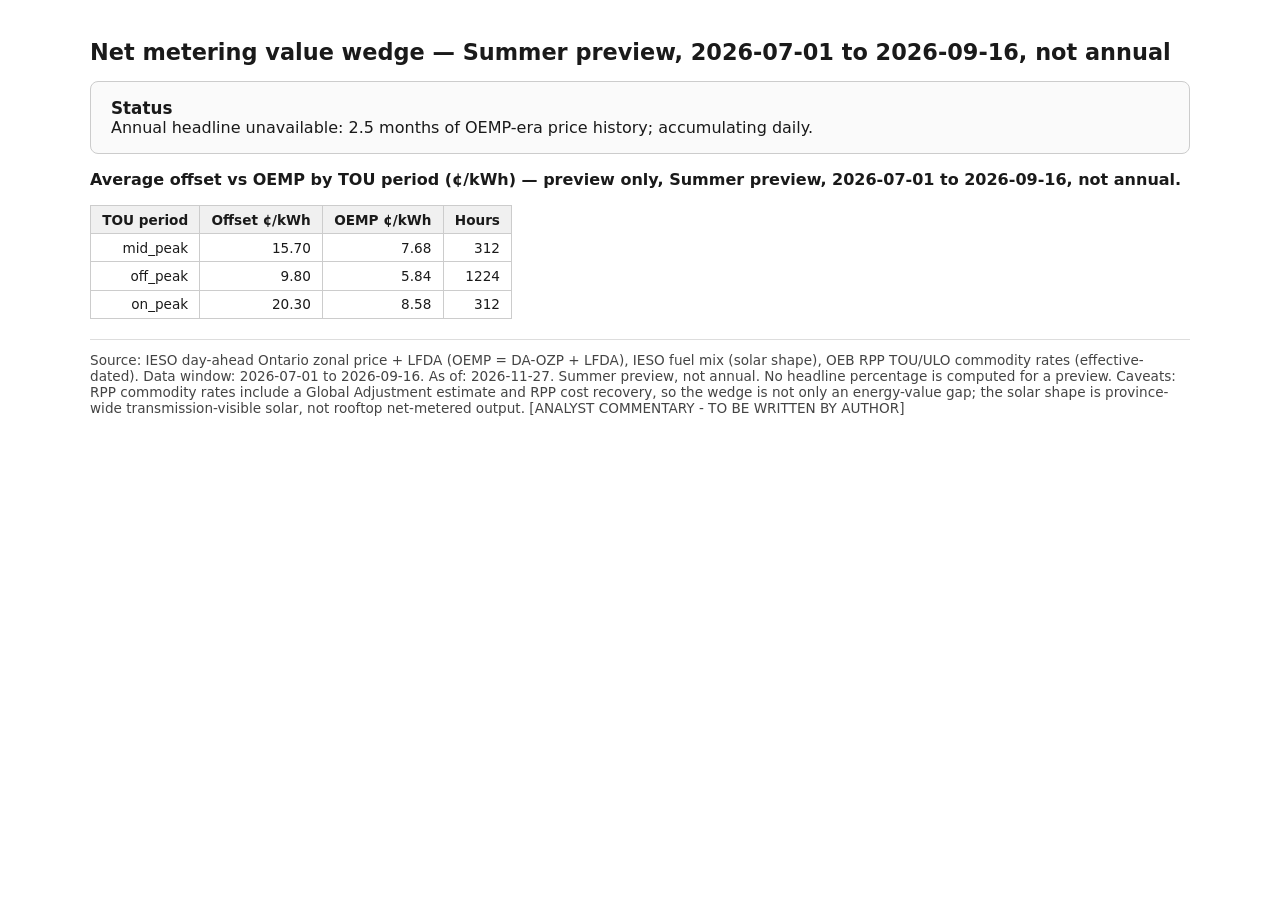
==== commit 312d3913: "build: regenerate derived outputs and site (2026-11-27)" ====
--- a/docs/charts/page1_value_wedge.html
+++ b/docs/charts/page1_value_wedge.html
@@ -26,6 +26,6 @@
 <div style="height:100%; width:100%;">                        <script>window.PlotlyConfig = {MathJaxConfig: 'local'};</script>
         <script charset="utf-8" src="https://cdn.plot.ly/plotly-4.1.1.min.js" integrity="sha256-O24V1F27f8pb0glCkelh3cVHLNiHAJ5gCaVtq2aNch8=" crossorigin="anonymous"></script>                <div id="page1-avg-day" class="plotly-graph-div" style="height:100%; width:100%;"></div>            <script>                window.PLOTLYENV=window.PLOTLYENV || {};                                if (document.getElementById("page1-avg-day")) {                    Plotly.newPlot(                        "page1-avg-day",                        [{"mode":"lines","name":"OEMP (\u00a2\u002fkWh)","x":{"dtype":"i4","bdata":"AAAAAAEAAAACAAAAAwAAAAQAAAAFAAAABgAAAAcAAAAIAAAACQAAAAoAAAALAAAADAAAAA0AAAAOAAAADwAAABAAAAARAAAAEgAAABMAAAAUAAAAFQAAABYAAAAXAAAA"},"y":{"dtype":"f8","bdata":"r98WRADmEkA3XD0F8ycQQGUF\u002fe9pmQ1A4NgW7V7nC0A6uazyvEALQNrT28\[base64]"},"type":"scatter"},{"line":{"shape":"hv"},"mode":"lines","name":"TOU commodity offset (\u00a2\u002fkWh)","x":{"dtype":"i4","bdata":"AAAAAAEAAAACAAAAAwAAAAQAAAAFAAAABgAAAAcAAAAIAAAACQAAAAoAAAALAAAADAAAAA0AAAAOAAAADwAAABAAAAARAAAAEgAAABMAAAAUAAAAFQAAABYAAAAXAAAA"},"y":{"dtype":"f8","bdata":"[base64]"},"type":"scatter"},{"line":{"shape":"hv"},"mode":"lines","name":"ULO commodity offset (\u00a2\u002fkWh)","visible":false,"x":{"dtype":"i4","bdata":"AAAAAAEAAAACAAAAAwAAAAQAAAAFAAAABgAAAAcAAAAIAAAACQAAAAoAAAALAAAADAAAAA0AAAAOAAAADwAAABAAAAARAAAAEgAAABMAAAAUAAAAFQAAABYAAAAXAAAA"},"y":{"dtype":"f8","bdata":"[base64]"},"type":"scatter"},{"mode":"lines","name":"Solar output, MW (right axis)","opacity":0.7,"x":{"dtype":"i4","bdata":"AAAAAAEAAAACAAAAAwAAAAQAAAAFAAAABgAAAAcAAAAIAAAACQAAAAoAAAALAAAADAAAAA0AAAAOAAAADwAAABAAAAARAAAAEgAAABMAAAAUAAAAFQAAABYAAAAXAAAA"},"y":{"dtype":"f8","bdata":"Vn5CnJWf0D9WfkKclZ\u002fQP1Z+QpyVn9A\u002fVn5CnJWf0D\u002fOyk+Is\u002fLDP87KT4iz8rM\u002fNbB3TA3s\u002fT+FOCs\u002fIc46QOmiiy66qFhAQpyVnxDnZkDpoosuughvQNg7pgb27nFADewdUwP7ckBQiLPyE+JyQP2EOCs\u002fEXJA27Zt27ZdcEA\u002fIc7KTwhrQFCIs\u002fITgmJAEWflJ8QZUkCwd0wN7B00QN8xNbB3TAVAdNFFF1100T9WfkKclZ\u002fQP1Z+QpyVn9A\u002f"},"yaxis":"y2","type":"scatter"}],                        {"template":{"data":{"histogram2dcontour":[{"type":"histogram2dcontour","colorbar":{"outlinewidth":0,"ticks":""},"colorscale":[[0.0,"#0d0887"],[0.1111111111111111,"#46039f"],[0.2222222222222222,"#7201a8"],[0.3333333333333333,"#9c179e"],[0.4444444444444444,"#bd3786"],[0.5555555555555556,"#d8576b"],[0.6666666666666666,"#ed7953"],[0.7777777777777778,"#fb9f3a"],[0.8888888888888888,"#fdca26"],[1.0,"#f0f921"]]}],"choropleth":[{"type":"choropleth","colorbar":{"outlinewidth":0,"ticks":""}}],"histogram2d":[{"type":"histogram2d","colorbar":{"outlinewidth":0,"ticks":""},"colorscale":[[0.0,"#0d0887"],[0.1111111111111111,"#46039f"],[0.2222222222222222,"#7201a8"],[0.3333333333333333,"#9c179e"],[0.4444444444444444,"#bd3786"],[0.5555555555555556,"#d8576b"],[0.6666666666666666,"#ed7953"],[0.7777777777777778,"#fb9f3a"],[0.8888888888888888,"#fdca26"],[1.0,"#f0f921"]]}],"heatmap":[{"type":"heatmap","colorbar":{"outlinewidth":0,"ticks":""},"colorscale":[[0.0,"#0d0887"],[0.1111111111111111,"#46039f"],[0.2222222222222222,"#7201a8"],[0.3333333333333333,"#9c179e"],[0.4444444444444444,"#bd3786"],[0.5555555555555556,"#d8576b"],[0.6666666666666666,"#ed7953"],[0.7777777777777778,"#fb9f3a"],[0.8888888888888888,"#fdca26"],[1.0,"#f0f921"]]}],"contourcarpet":[{"type":"contourcarpet","colorbar":{"outlinewidth":0,"ticks":""}}],"contour":[{"type":"contour","colorbar":{"outlinewidth":0,"ticks":""},"colorscale":[[0.0,"#0d0887"],[0.1111111111111111,"#46039f"],[0.2222222222222222,"#7201a8"],[0.3333333333333333,"#9c179e"],[0.4444444444444444,"#bd3786"],[0.5555555555555556,"#d8576b"],[0.6666666666666666,"#ed7953"],[0.7777777777777778,"#fb9f3a"],[0.8888888888888888,"#fdca26"],[1.0,"#f0f921"]]}],"surface":[{"type":"surface","colorbar":{"outlinewidth":0,"ticks":""},"colorscale":[[0.0,"#0d0887"],[0.1111111111111111,"#46039f"],[0.2222222222222222,"#7201a8"],[0.3333333333333333,"#9c179e"],[0.4444444444444444,"#bd3786"],[0.5555555555555556,"#d8576b"],[0.6666666666666666,"#ed7953"],[0.7777777777777778,"#fb9f3a"],[0.8888888888888888,"#fdca26"],[1.0,"#f0f921"]]}],"mesh3d":[{"type":"mesh3d","colorbar":{"outlinewidth":0,"ticks":""}}],"scatter":[{"fillpattern":{"fillmode":"overlay","size":10,"solidity":0.2},"type":"scatter"}],"parcoords":[{"type":"parcoords","line":{"colorbar":{"outlinewidth":0,"ticks":""}}}],"scatterpolargl":[{"type":"scatterpolargl","marker":{"colorbar":{"outlinewidth":0,"ticks":""}}}],"bar":[{"error_x":{"color":"#2a3f5f"},"error_y":{"color":"#2a3f5f"},"marker":{"line":{"color":"#E5ECF6","width":0.5},"pattern":{"fillmode":"overlay","size":10,"solidity":0.2}},"type":"bar"}],"scattergeo":[{"type":"scattergeo","marker":{"colorbar":{"outlinewidth":0,"ticks":""}}}],"scatterpolar":[{"type":"scatterpolar","marker":{"colorbar":{"outlinewidth":0,"ticks":""}}}],"histogram":[{"marker":{"pattern":{"fillmode":"overlay","size":10,"solidity":0.2}},"type":"histogram"}],"scattergl":[{"type":"scattergl","marker":{"colorbar":{"outlinewidth":0,"ticks":""}}}],"scatter3d":[{"type":"scatter3d","line":{"colorbar":{"outlinewidth":0,"ticks":""}},"marker":{"colorbar":{"outlinewidth":0,"ticks":""}}}],"scattermap":[{"type":"scattermap","marker":{"colorbar":{"outlinewidth":0,"ticks":""}}}],"scatterternary":[{"type":"scatterternary","marker":{"colorbar":{"outlinewidth":0,"ticks":""}}}],"scattercarpet":[{"type":"scattercarpet","marker":{"colorbar":{"outlinewidth":0,"ticks":""}}}],"carpet":[{"aaxis":{"endlinecolor":"#2a3f5f","gridcolor":"white","linecolor":"white","minorgridcolor":"white","startlinecolor":"#2a3f5f"},"baxis":{"endlinecolor":"#2a3f5f","gridcolor":"white","linecolor":"white","minorgridcolor":"white","startlinecolor":"#2a3f5f"},"type":"carpet"}],"table":[{"cells":{"fill":{"color":"#EBF0F8"},"line":{"color":"white"}},"header":{"fill":{"color":"#C8D4E3"},"line":{"color":"white"}},"type":"table"}],"barpolar":[{"marker":{"line":{"color":"#E5ECF6","width":0.5},"pattern":{"fillmode":"overlay","size":10,"solidity":0.2}},"type":"barpolar"}],"pie":[{"automargin":true,"type":"pie"}]},"layout":{"autotypenumbers":"strict","colorway":["#636efa","#EF553B","#00cc96","#ab63fa","#FFA15A","#19d3f3","#FF6692","#B6E880","#FF97FF","#FECB52"],"font":{"color":"#2a3f5f"},"hovermode":"closest","hoverlabel":{"align":"left"},"paper_bgcolor":"white","plot_bgcolor":"#E5ECF6","polar":{"bgcolor":"#E5ECF6","angularaxis":{"gridcolor":"white","linecolor":"white","ticks":""},"radialaxis":{"gridcolor":"white","linecolor":"white","ticks":""}},"ternary":{"bgcolor":"#E5ECF6","aaxis":{"gridcolor":"white","linecolor":"white","ticks":""},"baxis":{"gridcolor":"white","linecolor":"white","ticks":""},"caxis":{"gridcolor":"white","linecolor":"white","ticks":""}},"coloraxis":{"colorbar":{"outlinewidth":0,"ticks":""}},"colorscale":{"sequential":[[0.0,"#0d0887"],[0.1111111111111111,"#46039f"],[0.2222222222222222,"#7201a8"],[0.3333333333333333,"#9c179e"],[0.4444444444444444,"#bd3786"],[0.5555555555555556,"#d8576b"],[0.6666666666666666,"#ed7953"],[0.7777777777777778,"#fb9f3a"],[0.8888888888888888,"#fdca26"],[1.0,"#f0f921"]],"sequentialminus":[[0.0,"#0d0887"],[0.1111111111111111,"#46039f"],[0.2222222222222222,"#7201a8"],[0.3333333333333333,"#9c179e"],[0.4444444444444444,"#bd3786"],[0.5555555555555556,"#d8576b"],[0.6666666666666666,"#ed7953"],[0.7777777777777778,"#fb9f3a"],[0.8888888888888888,"#fdca26"],[1.0,"#f0f921"]],"diverging":[[0,"#8e0152"],[0.1,"#c51b7d"],[0.2,"#de77ae"],[0.3,"#f1b6da"],[0.4,"#fde0ef"],[0.5,"#f7f7f7"],[0.6,"#e6f5d0"],[0.7,"#b8e186"],[0.8,"#7fbc41"],[0.9,"#4d9221"],[1,"#276419"]]},"xaxis":{"gridcolor":"white","linecolor":"white","ticks":"","title":{"standoff":15},"zerolinecolor":"white","automargin":true,"zerolinewidth":2},"yaxis":{"gridcolor":"white","linecolor":"white","ticks":"","title":{"standoff":15},"zerolinecolor":"white","automargin":true,"zerolinewidth":2},"scene":{"xaxis":{"backgroundcolor":"#E5ECF6","gridcolor":"white","linecolor":"white","showbackground":true,"ticks":"","zerolinecolor":"white","gridwidth":2},"yaxis":{"backgroundcolor":"#E5ECF6","gridcolor":"white","linecolor":"white","showbackground":true,"ticks":"","zerolinecolor":"white","gridwidth":2},"zaxis":{"backgroundcolor":"#E5ECF6","gridcolor":"white","linecolor":"white","showbackground":true,"ticks":"","zerolinecolor":"white","gridwidth":2}},"shapedefaults":{"line":{"color":"#2a3f5f"}},"annotationdefaults":{"arrowcolor":"#2a3f5f","arrowhead":0,"arrowwidth":1},"geo":{"bgcolor":"white","landcolor":"#E5ECF6","subunitcolor":"white","showland":true,"showlakes":true,"lakecolor":"white"},"title":{"x":0.05}}},"yaxis2":{"title":{"text":"Solar MW (province-wide, transmission-visible)"},"overlaying":"y","side":"right"},"title":{"text":"Average day by hour \u2014 Summer preview, 2026-07-01 to 2026-09-16, not annual"},"xaxis":{"title":{"text":"Hour of day (America\u002fToronto)"}},"yaxis":{"title":{"text":"\u00a2\u002fkWh"}},"updatemenus":[{"buttons":[{"args":[{"visible":[true,true,false,true]},{"title":"Average day by hour \u2014 Summer preview, 2026-07-01 to 2026-09-16, not annual"}],"label":"Plan: TOU","method":"update"},{"args":[{"visible":[true,false,true,true]},{"title":"Average day by hour \u2014 Summer preview, 2026-07-01 to 2026-09-16, not annual"}],"label":"Plan: ULO","method":"update"}],"direction":"right","showactive":true,"type":"buttons","x":0.0,"y":1.12}]},                        {"responsive": true}                    )                };            </script>        </div><div style="height:100%; width:100%;">                        <script>window.PlotlyConfig = {MathJaxConfig: 'local'};</script>
         <script charset="utf-8" src="https://cdn.plot.ly/plotly-4.1.1.min.js" integrity="sha256-O24V1F27f8pb0glCkelh3cVHLNiHAJ5gCaVtq2aNch8=" crossorigin="anonymous"></script>                <div id="page1-daily" class="plotly-graph-div" style="height:100%; width:100%;"></div>            <script>                window.PLOTLYENV=window.PLOTLYENV || {};                                if (document.getElementById("page1-daily")) {                    Plotly.newPlot(                        "page1-daily",                        [{"mode":"lines","name":"OEMP daily mean (\u00a2\u002fkWh)","x":["2026-07-01T00:00:00","2026-07-02T00:00:00","2026-07-03T00:00:00","2026-07-04T00:00:00","2026-07-05T00:00:00","2026-07-06T00:00:00","2026-07-07T00:00:00","2026-07-08T00:00:00","2026-07-09T00:00:00","2026-07-10T00:00:00","2026-07-11T00:00:00","2026-07-12T00:00:00","2026-07-13T00:00:00","2026-07-14T00:00:00","2026-07-15T00:00:00","2026-07-16T00:00:00","2026-07-17T00:00:00","2026-07-18T00:00:00","2026-07-19T00:00:00","2026-07-20T00:00:00","2026-07-21T00:00:00","2026-07-22T00:00:00","2026-07-23T00:00:00","2026-07-24T00:00:00","2026-07-25T00:00:00","2026-07-26T00:00:00","2026-07-27T00:00:00","2026-07-28T00:00:00","2026-07-29T00:00:00","2026-07-30T00:00:00","2026-07-31T00:00:00","2026-08-01T00:00:00","2026-08-02T00:00:00","2026-08-03T00:00:00","2026-08-04T00:00:00","2026-08-05T00:00:00","2026-08-06T00:00:00","2026-08-07T00:00:00","2026-08-08T00:00:00","2026-08-09T00:00:00","2026-08-10T00:00:00","2026-08-11T00:00:00","2026-08-12T00:00:00","2026-08-13T00:00:00","2026-08-14T00:00:00","2026-08-15T00:00:00","2026-08-16T00:00:00","2026-08-17T00:00:00","2026-08-18T00:00:00","2026-08-19T00:00:00","2026-08-20T00:00:00","2026-08-21T00:00:00","2026-08-22T00:00:00","2026-08-23T00:00:00","2026-08-24T00:00:00","2026-08-25T00:00:00","2026-08-26T00:00:00","2026-08-27T00:00:00","2026-08-28T00:00:00","2026-08-29T00:00:00","2026-08-30T00:00:00","2026-08-31T00:00:00","2026-09-01T00:00:00","2026-09-02T00:00:00","2026-09-03T00:00:00","2026-09-04T00:00:00","2026-09-05T00:00:00","2026-09-06T00:00:00","2026-09-07T00:00:00","2026-09-08T00:00:00","2026-09-09T00:00:00","2026-09-10T00:00:00","2026-09-11T00:00:00","2026-09-12T00:00:00","2026-09-13T00:00:00","2026-09-14T00:00:00","2026-09-15T00:00:00","2026-09-16T00:00:00"],"y":{"dtype":"f8","bdata":"jwMIkkijLUDwYJ6of8czQL10kxgEejBAqH8jlNH7HkDvp8ZLN0kUQP1iyS+WjBRAGXYFyL3mGECUGARWDh0cQIGVQ4tsdx1Ac6+5kDRVH0CA3GsuJJ0XQJVDi2znaxZAPN9PjZfuHECcxCCwchgsQMxaHRM8oCxASOF6FK6nHUD4U+Olm7QVQMuhRbbz\u002fRFAL90kBoF1EEBjEFg5tKgRQOaJ+jdCGRFA0SLb+X6qDkAOdNpAp00QQBsv3SQGIRFAl24Sg8BaEkDwp8ZLNykUQDiJQWDlwB5A3GsuJE3pFUAlv1jyiwUTQCMiIiIiohdA50LSlIqzF0CUGARWDg0XQDN6W9bqGBFAw\u002fUoXI+SE0AJZfS2rBUZQMi95kLSZB9Ai7MPn2HXIkA6baDTBqojQJtScfbh4x1AK4cW2c63GkCvuZA0pVIiQL7mQtKU4iBAyS+W\u002fGIJIUD1b4QyekMgQA27AuRe4xtApHA9CtfDF0Ab6LSBTksYQMl2vp8aTyBAa3VM8GB+H0CYJ+rfCGUbQO18PzVeOhdAyAQP5ok6FkAwT9S\u002fEXoVQArXo3A9ahBAbC4kTam4EkA9Uf9GKLMUQCW\u002fWPKL5RNA50LSlIrzFkBvEoPAygEUQH+x5BdLHhBAeekmMQgcEkBs5\u002fup8WIYQNejcD0KbyNAmCfq3wiFH0BfLPnFkl8hQJB7zYWk2RhAjZduEoOAEUDDrgC51+wQQNtApw10yhFAFSD3mgvpFkCHFtnO95MVQAG511xIahVAgk4b6LSxEUA9Uf9GKEMSQGt1TPBg3hFANV66SQwCEkBQjZduEhMQQP7UeOkmMQ9A"},"type":"scatter"},{"line":{"shape":"hv"},"mode":"lines","name":"TOU offset daily mean (\u00a2\u002fkWh)","x":["2026-07-01T00:00:00","2026-07-02T00:00:00","2026-07-03T00:00:00","2026-07-04T00:00:00","2026-07-05T00:00:00","2026-07-06T00:00:00","2026-07-07T00:00:00","2026-07-08T00:00:00","2026-07-09T00:00:00","2026-07-10T00:00:00","2026-07-11T00:00:00","2026-07-12T00:00:00","2026-07-13T00:00:00","2026-07-14T00:00:00","2026-07-15T00:00:00","2026-07-16T00:00:00","2026-07-17T00:00:00","2026-07-18T00:00:00","2026-07-19T00:00:00","2026-07-20T00:00:00","2026-07-21T00:00:00","2026-07-22T00:00:00","2026-07-23T00:00:00","2026-07-24T00:00:00","2026-07-25T00:00:00","2026-07-26T00:00:00","2026-07-27T00:00:00","2026-07-28T00:00:00","2026-07-29T00:00:00","2026-07-30T00:00:00","2026-07-31T00:00:00","2026-08-01T00:00:00","2026-08-02T00:00:00","2026-08-03T00:00:00","2026-08-04T00:00:00","2026-08-05T00:00:00","2026-08-06T00:00:00","2026-08-07T00:00:00","2026-08-08T00:00:00","2026-08-09T00:00:00","2026-08-10T00:00:00","2026-08-11T00:00:00","2026-08-12T00:00:00","2026-08-13T00:00:00","2026-08-14T00:00:00","2026-08-15T00:00:00","2026-08-16T00:00:00","2026-08-17T00:00:00","2026-08-18T00:00:00","2026-08-19T00:00:00","2026-08-20T00:00:00","2026-08-21T00:00:00","2026-08-22T00:00:00","2026-08-23T00:00:00","2026-08-24T00:00:00","2026-08-25T00:00:00","2026-08-26T00:00:00","2026-08-27T00:00:00","2026-08-28T00:00:00","2026-08-29T00:00:00","2026-08-30T00:00:00","2026-08-31T00:00:00","2026-09-01T00:00:00","2026-09-02T00:00:00","2026-09-03T00:00:00","2026-09-04T00:00:00","2026-09-05T00:00:00","2026-09-06T00:00:00","2026-09-07T00:00:00","2026-09-08T00:00:00","2026-09-09T00:00:00","2026-09-10T00:00:00","2026-09-11T00:00:00","2026-09-12T00:00:00","2026-09-13T00:00:00","2026-09-14T00:00:00","2026-09-15T00:00:00","2026-09-16T00:00:00"],"y":{"dtype":"f8","bdata":"[base64]"},"type":"scatter"},{"line":{"shape":"hv"},"mode":"lines","name":"ULO offset daily mean (\u00a2\u002fkWh)","visible":false,"x":["2026-07-01T00:00:00","2026-07-02T00:00:00","2026-07-03T00:00:00","2026-07-04T00:00:00","2026-07-05T00:00:00","2026-07-06T00:00:00","2026-07-07T00:00:00","2026-07-08T00:00:00","2026-07-09T00:00:00","2026-07-10T00:00:00","2026-07-11T00:00:00","2026-07-12T00:00:00","2026-07-13T00:00:00","2026-07-14T00:00:00","2026-07-15T00:00:00","2026-07-16T00:00:00","2026-07-17T00:00:00","2026-07-18T00:00:00","2026-07-19T00:00:00","2026-07-20T00:00:00","2026-07-21T00:00:00","2026-07-22T00:00:00","2026-07-23T00:00:00","2026-07-24T00:00:00","2026-07-25T00:00:00","2026-07-26T00:00:00","2026-07-27T00:00:00","2026-07-28T00:00:00","2026-07-29T00:00:00","2026-07-30T00:00:00","2026-07-31T00:00:00","2026-08-01T00:00:00","2026-08-02T00:00:00","2026-08-03T00:00:00","2026-08-04T00:00:00","2026-08-05T00:00:00","2026-08-06T00:00:00","2026-08-07T00:00:00","2026-08-08T00:00:00","2026-08-09T00:00:00","2026-08-10T00:00:00","2026-08-11T00:00:00","2026-08-12T00:00:00","2026-08-13T00:00:00","2026-08-14T00:00:00","2026-08-15T00:00:00","2026-08-16T00:00:00","2026-08-17T00:00:00","2026-08-18T00:00:00","2026-08-19T00:00:00","2026-08-20T00:00:00","2026-08-21T00:00:00","2026-08-22T00:00:00","2026-08-23T00:00:00","2026-08-24T00:00:00","2026-08-25T00:00:00","2026-08-26T00:00:00","2026-08-27T00:00:00","2026-08-28T00:00:00","2026-08-29T00:00:00","2026-08-30T00:00:00","2026-08-31T00:00:00","2026-09-01T00:00:00","2026-09-02T00:00:00","2026-09-03T00:00:00","2026-09-04T00:00:00","2026-09-05T00:00:00","2026-09-06T00:00:00","2026-09-07T00:00:00","2026-09-08T00:00:00","2026-09-09T00:00:00","2026-09-10T00:00:00","2026-09-11T00:00:00","2026-09-12T00:00:00","2026-09-13T00:00:00","2026-09-14T00:00:00","2026-09-15T00:00:00","2026-09-16T00:00:00"],"y":{"dtype":"f8","bdata":"[base64]"},"type":"scatter"},{"mode":"lines","name":"Solar daily mean, MW (right axis)","opacity":0.7,"x":["2026-07-01T00:00:00","2026-07-02T00:00:00","2026-07-03T00:00:00","2026-07-04T00:00:00","2026-07-05T00:00:00","2026-07-06T00:00:00","2026-07-07T00:00:00","2026-07-08T00:00:00","2026-07-09T00:00:00","2026-07-10T00:00:00","2026-07-11T00:00:00","2026-07-12T00:00:00","2026-07-13T00:00:00","2026-07-14T00:00:00","2026-07-15T00:00:00","2026-07-16T00:00:00","2026-07-17T00:00:00","2026-07-18T00:00:00","2026-07-19T00:00:00","2026-07-20T00:00:00","2026-07-21T00:00:00","2026-07-22T00:00:00","2026-07-23T00:00:00","2026-07-24T00:00:00","2026-07-25T00:00:00","2026-07-26T00:00:00","2026-07-27T00:00:00","2026-07-28T00:00:00","2026-07-29T00:00:00","2026-07-30T00:00:00","2026-07-31T00:00:00","2026-08-01T00:00:00","2026-08-02T00:00:00","2026-08-03T00:00:00","2026-08-04T00:00:00","2026-08-05T00:00:00","2026-08-06T00:00:00","2026-08-07T00:00:00","2026-08-08T00:00:00","2026-08-09T00:00:00","2026-08-10T00:00:00","2026-08-11T00:00:00","2026-08-12T00:00:00","2026-08-13T00:00:00","2026-08-14T00:00:00","2026-08-15T00:00:00","2026-08-16T00:00:00","2026-08-17T00:00:00","2026-08-18T00:00:00","2026-08-19T00:00:00","2026-08-20T00:00:00","2026-08-21T00:00:00","2026-08-22T00:00:00","2026-08-23T00:00:00","2026-08-24T00:00:00","2026-08-25T00:00:00","2026-08-26T00:00:00","2026-08-27T00:00:00","2026-08-28T00:00:00","2026-08-29T00:00:00","2026-08-30T00:00:00","2026-08-31T00:00:00","2026-09-01T00:00:00","2026-09-02T00:00:00","2026-09-03T00:00:00","2026-09-04T00:00:00","2026-09-05T00:00:00","2026-09-06T00:00:00","2026-09-07T00:00:00","2026-09-08T00:00:00","2026-09-09T00:00:00","2026-09-10T00:00:00","2026-09-11T00:00:00","2026-09-12T00:00:00","2026-09-13T00:00:00","2026-09-14T00:00:00","2026-09-15T00:00:00","2026-09-16T00:00:00"],"y":{"dtype":"f8","bdata":"[base64]"},"yaxis":"y2","type":"scatter"}],                        {"template":{"data":{"histogram2dcontour":[{"type":"histogram2dcontour","colorbar":{"outlinewidth":0,"ticks":""},"colorscale":[[0.0,"#0d0887"],[0.1111111111111111,"#46039f"],[0.2222222222222222,"#7201a8"],[0.3333333333333333,"#9c179e"],[0.4444444444444444,"#bd3786"],[0.5555555555555556,"#d8576b"],[0.6666666666666666,"#ed7953"],[0.7777777777777778,"#fb9f3a"],[0.8888888888888888,"#fdca26"],[1.0,"#f0f921"]]}],"choropleth":[{"type":"choropleth","colorbar":{"outlinewidth":0,"ticks":""}}],"histogram2d":[{"type":"histogram2d","colorbar":{"outlinewidth":0,"ticks":""},"colorscale":[[0.0,"#0d0887"],[0.1111111111111111,"#46039f"],[0.2222222222222222,"#7201a8"],[0.3333333333333333,"#9c179e"],[0.4444444444444444,"#bd3786"],[0.5555555555555556,"#d8576b"],[0.6666666666666666,"#ed7953"],[0.7777777777777778,"#fb9f3a"],[0.8888888888888888,"#fdca26"],[1.0,"#f0f921"]]}],"heatmap":[{"type":"heatmap","colorbar":{"outlinewidth":0,"ticks":""},"colorscale":[[0.0,"#0d0887"],[0.1111111111111111,"#46039f"],[0.2222222222222222,"#7201a8"],[0.3333333333333333,"#9c179e"],[0.4444444444444444,"#bd3786"],[0.5555555555555556,"#d8576b"],[0.6666666666666666,"#ed7953"],[0.7777777777777778,"#fb9f3a"],[0.8888888888888888,"#fdca26"],[1.0,"#f0f921"]]}],"contourcarpet":[{"type":"contourcarpet","colorbar":{"outlinewidth":0,"ticks":""}}],"contour":[{"type":"contour","colorbar":{"outlinewidth":0,"ticks":""},"colorscale":[[0.0,"#0d0887"],[0.1111111111111111,"#46039f"],[0.2222222222222222,"#7201a8"],[0.3333333333333333,"#9c179e"],[0.4444444444444444,"#bd3786"],[0.5555555555555556,"#d8576b"],[0.6666666666666666,"#ed7953"],[0.7777777777777778,"#fb9f3a"],[0.8888888888888888,"#fdca26"],[1.0,"#f0f921"]]}],"surface":[{"type":"surface","colorbar":{"outlinewidth":0,"ticks":""},"colorscale":[[0.0,"#0d0887"],[0.1111111111111111,"#46039f"],[0.2222222222222222,"#7201a8"],[0.3333333333333333,"#9c179e"],[0.4444444444444444,"#bd3786"],[0.5555555555555556,"#d8576b"],[0.6666666666666666,"#ed7953"],[0.7777777777777778,"#fb9f3a"],[0.8888888888888888,"#fdca26"],[1.0,"#f0f921"]]}],"mesh3d":[{"type":"mesh3d","colorbar":{"outlinewidth":0,"ticks":""}}],"scatter":[{"fillpattern":{"fillmode":"overlay","size":10,"solidity":0.2},"type":"scatter"}],"parcoords":[{"type":"parcoords","line":{"colorbar":{"outlinewidth":0,"ticks":""}}}],"scatterpolargl":[{"type":"scatterpolargl","marker":{"colorbar":{"outlinewidth":0,"ticks":""}}}],"bar":[{"error_x":{"color":"#2a3f5f"},"error_y":{"color":"#2a3f5f"},"marker":{"line":{"color":"#E5ECF6","width":0.5},"pattern":{"fillmode":"overlay","size":10,"solidity":0.2}},"type":"bar"}],"scattergeo":[{"type":"scattergeo","marker":{"colorbar":{"outlinewidth":0,"ticks":""}}}],"scatterpolar":[{"type":"scatterpolar","marker":{"colorbar":{"outlinewidth":0,"ticks":""}}}],"histogram":[{"marker":{"pattern":{"fillmode":"overlay","size":10,"solidity":0.2}},"type":"histogram"}],"scattergl":[{"type":"scattergl","marker":{"colorbar":{"outlinewidth":0,"ticks":""}}}],"scatter3d":[{"type":"scatter3d","line":{"colorbar":{"outlinewidth":0,"ticks":""}},"marker":{"colorbar":{"outlinewidth":0,"ticks":""}}}],"scattermap":[{"type":"scattermap","marker":{"colorbar":{"outlinewidth":0,"ticks":""}}}],"scatterternary":[{"type":"scatterternary","marker":{"colorbar":{"outlinewidth":0,"ticks":""}}}],"scattercarpet":[{"type":"scattercarpet","marker":{"colorbar":{"outlinewidth":0,"ticks":""}}}],"carpet":[{"aaxis":{"endlinecolor":"#2a3f5f","gridcolor":"white","linecolor":"white","minorgridcolor":"white","startlinecolor":"#2a3f5f"},"baxis":{"endlinecolor":"#2a3f5f","gridcolor":"white","linecolor":"white","minorgridcolor":"white","startlinecolor":"#2a3f5f"},"type":"carpet"}],"table":[{"cells":{"fill":{"color":"#EBF0F8"},"line":{"color":"white"}},"header":{"fill":{"color":"#C8D4E3"},"line":{"color":"white"}},"type":"table"}],"barpolar":[{"marker":{"line":{"color":"#E5ECF6","width":0.5},"pattern":{"fillmode":"overlay","size":10,"solidity":0.2}},"type":"barpolar"}],"pie":[{"automargin":true,"type":"pie"}]},"layout":{"autotypenumbers":"strict","colorway":["#636efa","#EF553B","#00cc96","#ab63fa","#FFA15A","#19d3f3","#FF6692","#B6E880","#FF97FF","#FECB52"],"font":{"color":"#2a3f5f"},"hovermode":"closest","hoverlabel":{"align":"left"},"paper_bgcolor":"white","plot_bgcolor":"#E5ECF6","polar":{"bgcolor":"#E5ECF6","angularaxis":{"gridcolor":"white","linecolor":"white","ticks":""},"radialaxis":{"gridcolor":"white","linecolor":"white","ticks":""}},"ternary":{"bgcolor":"#E5ECF6","aaxis":{"gridcolor":"white","linecolor":"white","ticks":""},"baxis":{"gridcolor":"white","linecolor":"white","ticks":""},"caxis":{"gridcolor":"white","linecolor":"white","ticks":""}},"coloraxis":{"colorbar":{"outlinewidth":0,"ticks":""}},"colorscale":{"sequential":[[0.0,"#0d0887"],[0.1111111111111111,"#46039f"],[0.2222222222222222,"#7201a8"],[0.3333333333333333,"#9c179e"],[0.4444444444444444,"#bd3786"],[0.5555555555555556,"#d8576b"],[0.6666666666666666,"#ed7953"],[0.7777777777777778,"#fb9f3a"],[0.8888888888888888,"#fdca26"],[1.0,"#f0f921"]],"sequentialminus":[[0.0,"#0d0887"],[0.1111111111111111,"#46039f"],[0.2222222222222222,"#7201a8"],[0.3333333333333333,"#9c179e"],[0.4444444444444444,"#bd3786"],[0.5555555555555556,"#d8576b"],[0.6666666666666666,"#ed7953"],[0.7777777777777778,"#fb9f3a"],[0.8888888888888888,"#fdca26"],[1.0,"#f0f921"]],"diverging":[[0,"#8e0152"],[0.1,"#c51b7d"],[0.2,"#de77ae"],[0.3,"#f1b6da"],[0.4,"#fde0ef"],[0.5,"#f7f7f7"],[0.6,"#e6f5d0"],[0.7,"#b8e186"],[0.8,"#7fbc41"],[0.9,"#4d9221"],[1,"#276419"]]},"xaxis":{"gridcolor":"white","linecolor":"white","ticks":"","title":{"standoff":15},"zerolinecolor":"white","automargin":true,"zerolinewidth":2},"yaxis":{"gridcolor":"white","linecolor":"white","ticks":"","title":{"standoff":15},"zerolinecolor":"white","automargin":true,"zerolinewidth":2},"scene":{"xaxis":{"backgroundcolor":"#E5ECF6","gridcolor":"white","linecolor":"white","showbackground":true,"ticks":"","zerolinecolor":"white","gridwidth":2},"yaxis":{"backgroundcolor":"#E5ECF6","gridcolor":"white","linecolor":"white","showbackground":true,"ticks":"","zerolinecolor":"white","gridwidth":2},"zaxis":{"backgroundcolor":"#E5ECF6","gridcolor":"white","linecolor":"white","showbackground":true,"ticks":"","zerolinecolor":"white","gridwidth":2}},"shapedefaults":{"line":{"color":"#2a3f5f"}},"annotationdefaults":{"arrowcolor":"#2a3f5f","arrowhead":0,"arrowwidth":1},"geo":{"bgcolor":"white","landcolor":"#E5ECF6","subunitcolor":"white","showland":true,"showlakes":true,"lakecolor":"white"},"title":{"x":0.05}}},"yaxis2":{"title":{"text":"Solar MW"},"overlaying":"y","side":"right"},"title":{"text":"Daily time series \u2014 Summer preview, 2026-07-01 to 2026-09-16, not annual"},"xaxis":{"title":{"text":"Date"}},"yaxis":{"title":{"text":"\u00a2\u002fkWh"}},"updatemenus":[{"buttons":[{"args":[{"visible":[true,true,false,true]}],"label":"Plan: TOU","method":"update"},{"args":[{"visible":[true,false,true,true]}],"label":"Plan: ULO","method":"update"}],"direction":"right","showactive":true,"type":"buttons","x":0.0,"y":1.12}]},                        {"responsive": true}                    )                };            </script>        </div><p><b>Average offset vs OEMP by TOU period (¢/kWh) — preview only, Summer preview, 2026-07-01 to 2026-09-16, not annual.</b></p><table class='preview'><tr><th>TOU period</th><th>Offset ¢/kWh</th><th>OEMP ¢/kWh</th><th>Hours</th></tr><tr><td>mid_peak</td><td>15.70</td><td>7.68</td><td>312</td></tr><tr><td>off_peak</td><td>9.80</td><td>5.84</td><td>1224</td></tr><tr><td>on_peak</td><td>20.30</td><td>8.58</td><td>312</td></tr></table>
-<div class="caption">Source: IESO day-ahead Ontario zonal price + LFDA (OEMP = DA-OZP + LFDA), IESO fuel mix (solar shape), OEB RPP TOU/ULO commodity rates (effective-dated). Data window: 2026-07-01 to 2026-09-16. As of: 2026-11-26. Summer preview, not annual. No headline percentage is computed for a preview. Caveats: RPP commodity rates include a Global Adjustment estimate and RPP cost recovery, so the wedge is not only an energy-value gap; the solar shape is province-wide transmission-visible solar, not rooftop net-metered output. [ANALYST COMMENTARY - TO BE WRITTEN BY AUTHOR]</div>
+<div class="caption">Source: IESO day-ahead Ontario zonal price + LFDA (OEMP = DA-OZP + LFDA), IESO fuel mix (solar shape), OEB RPP TOU/ULO commodity rates (effective-dated). Data window: 2026-07-01 to 2026-09-16. As of: 2026-11-27. Summer preview, not annual. No headline percentage is computed for a preview. Caveats: RPP commodity rates include a Global Adjustment estimate and RPP cost recovery, so the wedge is not only an energy-value gap; the solar shape is province-wide transmission-visible solar, not rooftop net-metered output. [ANALYST COMMENTARY - TO BE WRITTEN BY AUTHOR]</div>
 </body>
 </html>
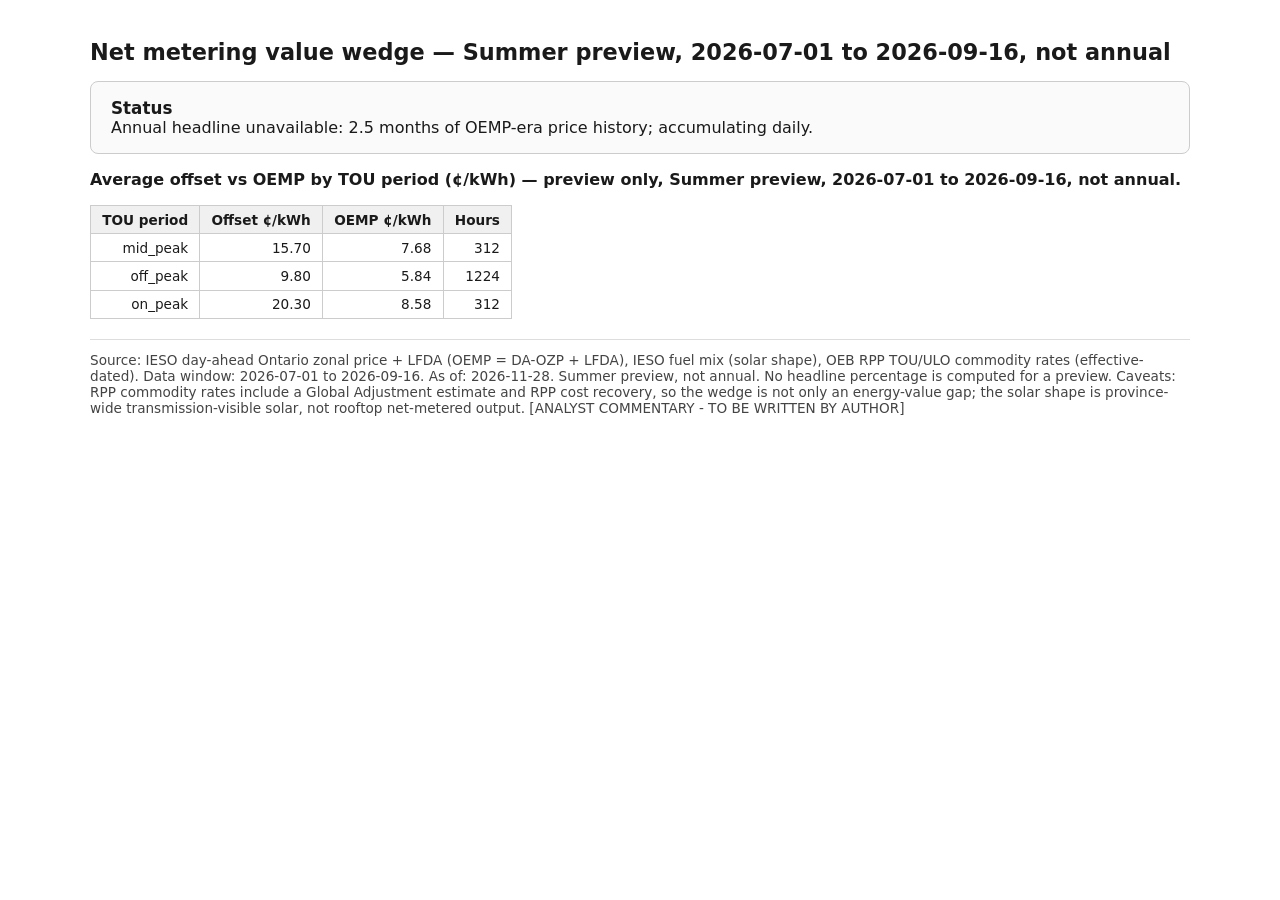
==== commit bf6a1001: "build: regenerate derived outputs and site (2026-11-28)" ====
--- a/docs/charts/page1_value_wedge.html
+++ b/docs/charts/page1_value_wedge.html
@@ -26,6 +26,6 @@
 <div style="height:100%; width:100%;">                        <script>window.PlotlyConfig = {MathJaxConfig: 'local'};</script>
         <script charset="utf-8" src="https://cdn.plot.ly/plotly-4.1.1.min.js" integrity="sha256-O24V1F27f8pb0glCkelh3cVHLNiHAJ5gCaVtq2aNch8=" crossorigin="anonymous"></script>                <div id="page1-avg-day" class="plotly-graph-div" style="height:100%; width:100%;"></div>            <script>                window.PLOTLYENV=window.PLOTLYENV || {};                                if (document.getElementById("page1-avg-day")) {                    Plotly.newPlot(                        "page1-avg-day",                        [{"mode":"lines","name":"OEMP (\u00a2\u002fkWh)","x":{"dtype":"i4","bdata":"AAAAAAEAAAACAAAAAwAAAAQAAAAFAAAABgAAAAcAAAAIAAAACQAAAAoAAAALAAAADAAAAA0AAAAOAAAADwAAABAAAAARAAAAEgAAABMAAAAUAAAAFQAAABYAAAAXAAAA"},"y":{"dtype":"f8","bdata":"r98WRADmEkA3XD0F8ycQQGUF\u002fe9pmQ1A4NgW7V7nC0A6uazyvEALQNrT28\[base64]"},"type":"scatter"},{"line":{"shape":"hv"},"mode":"lines","name":"TOU commodity offset (\u00a2\u002fkWh)","x":{"dtype":"i4","bdata":"AAAAAAEAAAACAAAAAwAAAAQAAAAFAAAABgAAAAcAAAAIAAAACQAAAAoAAAALAAAADAAAAA0AAAAOAAAADwAAABAAAAARAAAAEgAAABMAAAAUAAAAFQAAABYAAAAXAAAA"},"y":{"dtype":"f8","bdata":"[base64]"},"type":"scatter"},{"line":{"shape":"hv"},"mode":"lines","name":"ULO commodity offset (\u00a2\u002fkWh)","visible":false,"x":{"dtype":"i4","bdata":"AAAAAAEAAAACAAAAAwAAAAQAAAAFAAAABgAAAAcAAAAIAAAACQAAAAoAAAALAAAADAAAAA0AAAAOAAAADwAAABAAAAARAAAAEgAAABMAAAAUAAAAFQAAABYAAAAXAAAA"},"y":{"dtype":"f8","bdata":"[base64]"},"type":"scatter"},{"mode":"lines","name":"Solar output, MW (right axis)","opacity":0.7,"x":{"dtype":"i4","bdata":"AAAAAAEAAAACAAAAAwAAAAQAAAAFAAAABgAAAAcAAAAIAAAACQAAAAoAAAALAAAADAAAAA0AAAAOAAAADwAAABAAAAARAAAAEgAAABMAAAAUAAAAFQAAABYAAAAXAAAA"},"y":{"dtype":"f8","bdata":"Vn5CnJWf0D9WfkKclZ\u002fQP1Z+QpyVn9A\u002fVn5CnJWf0D\u002fOyk+Is\u002fLDP87KT4iz8rM\u002fNbB3TA3s\u002fT+FOCs\u002fIc46QOmiiy66qFhAQpyVnxDnZkDpoosuughvQNg7pgb27nFADewdUwP7ckBQiLPyE+JyQP2EOCs\u002fEXJA27Zt27ZdcEA\u002fIc7KTwhrQFCIs\u002fITgmJAEWflJ8QZUkCwd0wN7B00QN8xNbB3TAVAdNFFF1100T9WfkKclZ\u002fQP1Z+QpyVn9A\u002f"},"yaxis":"y2","type":"scatter"}],                        {"template":{"data":{"histogram2dcontour":[{"type":"histogram2dcontour","colorbar":{"outlinewidth":0,"ticks":""},"colorscale":[[0.0,"#0d0887"],[0.1111111111111111,"#46039f"],[0.2222222222222222,"#7201a8"],[0.3333333333333333,"#9c179e"],[0.4444444444444444,"#bd3786"],[0.5555555555555556,"#d8576b"],[0.6666666666666666,"#ed7953"],[0.7777777777777778,"#fb9f3a"],[0.8888888888888888,"#fdca26"],[1.0,"#f0f921"]]}],"choropleth":[{"type":"choropleth","colorbar":{"outlinewidth":0,"ticks":""}}],"histogram2d":[{"type":"histogram2d","colorbar":{"outlinewidth":0,"ticks":""},"colorscale":[[0.0,"#0d0887"],[0.1111111111111111,"#46039f"],[0.2222222222222222,"#7201a8"],[0.3333333333333333,"#9c179e"],[0.4444444444444444,"#bd3786"],[0.5555555555555556,"#d8576b"],[0.6666666666666666,"#ed7953"],[0.7777777777777778,"#fb9f3a"],[0.8888888888888888,"#fdca26"],[1.0,"#f0f921"]]}],"heatmap":[{"type":"heatmap","colorbar":{"outlinewidth":0,"ticks":""},"colorscale":[[0.0,"#0d0887"],[0.1111111111111111,"#46039f"],[0.2222222222222222,"#7201a8"],[0.3333333333333333,"#9c179e"],[0.4444444444444444,"#bd3786"],[0.5555555555555556,"#d8576b"],[0.6666666666666666,"#ed7953"],[0.7777777777777778,"#fb9f3a"],[0.8888888888888888,"#fdca26"],[1.0,"#f0f921"]]}],"contourcarpet":[{"type":"contourcarpet","colorbar":{"outlinewidth":0,"ticks":""}}],"contour":[{"type":"contour","colorbar":{"outlinewidth":0,"ticks":""},"colorscale":[[0.0,"#0d0887"],[0.1111111111111111,"#46039f"],[0.2222222222222222,"#7201a8"],[0.3333333333333333,"#9c179e"],[0.4444444444444444,"#bd3786"],[0.5555555555555556,"#d8576b"],[0.6666666666666666,"#ed7953"],[0.7777777777777778,"#fb9f3a"],[0.8888888888888888,"#fdca26"],[1.0,"#f0f921"]]}],"surface":[{"type":"surface","colorbar":{"outlinewidth":0,"ticks":""},"colorscale":[[0.0,"#0d0887"],[0.1111111111111111,"#46039f"],[0.2222222222222222,"#7201a8"],[0.3333333333333333,"#9c179e"],[0.4444444444444444,"#bd3786"],[0.5555555555555556,"#d8576b"],[0.6666666666666666,"#ed7953"],[0.7777777777777778,"#fb9f3a"],[0.8888888888888888,"#fdca26"],[1.0,"#f0f921"]]}],"mesh3d":[{"type":"mesh3d","colorbar":{"outlinewidth":0,"ticks":""}}],"scatter":[{"fillpattern":{"fillmode":"overlay","size":10,"solidity":0.2},"type":"scatter"}],"parcoords":[{"type":"parcoords","line":{"colorbar":{"outlinewidth":0,"ticks":""}}}],"scatterpolargl":[{"type":"scatterpolargl","marker":{"colorbar":{"outlinewidth":0,"ticks":""}}}],"bar":[{"error_x":{"color":"#2a3f5f"},"error_y":{"color":"#2a3f5f"},"marker":{"line":{"color":"#E5ECF6","width":0.5},"pattern":{"fillmode":"overlay","size":10,"solidity":0.2}},"type":"bar"}],"scattergeo":[{"type":"scattergeo","marker":{"colorbar":{"outlinewidth":0,"ticks":""}}}],"scatterpolar":[{"type":"scatterpolar","marker":{"colorbar":{"outlinewidth":0,"ticks":""}}}],"histogram":[{"marker":{"pattern":{"fillmode":"overlay","size":10,"solidity":0.2}},"type":"histogram"}],"scattergl":[{"type":"scattergl","marker":{"colorbar":{"outlinewidth":0,"ticks":""}}}],"scatter3d":[{"type":"scatter3d","line":{"colorbar":{"outlinewidth":0,"ticks":""}},"marker":{"colorbar":{"outlinewidth":0,"ticks":""}}}],"scattermap":[{"type":"scattermap","marker":{"colorbar":{"outlinewidth":0,"ticks":""}}}],"scatterternary":[{"type":"scatterternary","marker":{"colorbar":{"outlinewidth":0,"ticks":""}}}],"scattercarpet":[{"type":"scattercarpet","marker":{"colorbar":{"outlinewidth":0,"ticks":""}}}],"carpet":[{"aaxis":{"endlinecolor":"#2a3f5f","gridcolor":"white","linecolor":"white","minorgridcolor":"white","startlinecolor":"#2a3f5f"},"baxis":{"endlinecolor":"#2a3f5f","gridcolor":"white","linecolor":"white","minorgridcolor":"white","startlinecolor":"#2a3f5f"},"type":"carpet"}],"table":[{"cells":{"fill":{"color":"#EBF0F8"},"line":{"color":"white"}},"header":{"fill":{"color":"#C8D4E3"},"line":{"color":"white"}},"type":"table"}],"barpolar":[{"marker":{"line":{"color":"#E5ECF6","width":0.5},"pattern":{"fillmode":"overlay","size":10,"solidity":0.2}},"type":"barpolar"}],"pie":[{"automargin":true,"type":"pie"}]},"layout":{"autotypenumbers":"strict","colorway":["#636efa","#EF553B","#00cc96","#ab63fa","#FFA15A","#19d3f3","#FF6692","#B6E880","#FF97FF","#FECB52"],"font":{"color":"#2a3f5f"},"hovermode":"closest","hoverlabel":{"align":"left"},"paper_bgcolor":"white","plot_bgcolor":"#E5ECF6","polar":{"bgcolor":"#E5ECF6","angularaxis":{"gridcolor":"white","linecolor":"white","ticks":""},"radialaxis":{"gridcolor":"white","linecolor":"white","ticks":""}},"ternary":{"bgcolor":"#E5ECF6","aaxis":{"gridcolor":"white","linecolor":"white","ticks":""},"baxis":{"gridcolor":"white","linecolor":"white","ticks":""},"caxis":{"gridcolor":"white","linecolor":"white","ticks":""}},"coloraxis":{"colorbar":{"outlinewidth":0,"ticks":""}},"colorscale":{"sequential":[[0.0,"#0d0887"],[0.1111111111111111,"#46039f"],[0.2222222222222222,"#7201a8"],[0.3333333333333333,"#9c179e"],[0.4444444444444444,"#bd3786"],[0.5555555555555556,"#d8576b"],[0.6666666666666666,"#ed7953"],[0.7777777777777778,"#fb9f3a"],[0.8888888888888888,"#fdca26"],[1.0,"#f0f921"]],"sequentialminus":[[0.0,"#0d0887"],[0.1111111111111111,"#46039f"],[0.2222222222222222,"#7201a8"],[0.3333333333333333,"#9c179e"],[0.4444444444444444,"#bd3786"],[0.5555555555555556,"#d8576b"],[0.6666666666666666,"#ed7953"],[0.7777777777777778,"#fb9f3a"],[0.8888888888888888,"#fdca26"],[1.0,"#f0f921"]],"diverging":[[0,"#8e0152"],[0.1,"#c51b7d"],[0.2,"#de77ae"],[0.3,"#f1b6da"],[0.4,"#fde0ef"],[0.5,"#f7f7f7"],[0.6,"#e6f5d0"],[0.7,"#b8e186"],[0.8,"#7fbc41"],[0.9,"#4d9221"],[1,"#276419"]]},"xaxis":{"gridcolor":"white","linecolor":"white","ticks":"","title":{"standoff":15},"zerolinecolor":"white","automargin":true,"zerolinewidth":2},"yaxis":{"gridcolor":"white","linecolor":"white","ticks":"","title":{"standoff":15},"zerolinecolor":"white","automargin":true,"zerolinewidth":2},"scene":{"xaxis":{"backgroundcolor":"#E5ECF6","gridcolor":"white","linecolor":"white","showbackground":true,"ticks":"","zerolinecolor":"white","gridwidth":2},"yaxis":{"backgroundcolor":"#E5ECF6","gridcolor":"white","linecolor":"white","showbackground":true,"ticks":"","zerolinecolor":"white","gridwidth":2},"zaxis":{"backgroundcolor":"#E5ECF6","gridcolor":"white","linecolor":"white","showbackground":true,"ticks":"","zerolinecolor":"white","gridwidth":2}},"shapedefaults":{"line":{"color":"#2a3f5f"}},"annotationdefaults":{"arrowcolor":"#2a3f5f","arrowhead":0,"arrowwidth":1},"geo":{"bgcolor":"white","landcolor":"#E5ECF6","subunitcolor":"white","showland":true,"showlakes":true,"lakecolor":"white"},"title":{"x":0.05}}},"yaxis2":{"title":{"text":"Solar MW (province-wide, transmission-visible)"},"overlaying":"y","side":"right"},"title":{"text":"Average day by hour \u2014 Summer preview, 2026-07-01 to 2026-09-16, not annual"},"xaxis":{"title":{"text":"Hour of day (America\u002fToronto)"}},"yaxis":{"title":{"text":"\u00a2\u002fkWh"}},"updatemenus":[{"buttons":[{"args":[{"visible":[true,true,false,true]},{"title":"Average day by hour \u2014 Summer preview, 2026-07-01 to 2026-09-16, not annual"}],"label":"Plan: TOU","method":"update"},{"args":[{"visible":[true,false,true,true]},{"title":"Average day by hour \u2014 Summer preview, 2026-07-01 to 2026-09-16, not annual"}],"label":"Plan: ULO","method":"update"}],"direction":"right","showactive":true,"type":"buttons","x":0.0,"y":1.12}]},                        {"responsive": true}                    )                };            </script>        </div><div style="height:100%; width:100%;">                        <script>window.PlotlyConfig = {MathJaxConfig: 'local'};</script>
         <script charset="utf-8" src="https://cdn.plot.ly/plotly-4.1.1.min.js" integrity="sha256-O24V1F27f8pb0glCkelh3cVHLNiHAJ5gCaVtq2aNch8=" crossorigin="anonymous"></script>                <div id="page1-daily" class="plotly-graph-div" style="height:100%; width:100%;"></div>            <script>                window.PLOTLYENV=window.PLOTLYENV || {};                                if (document.getElementById("page1-daily")) {                    Plotly.newPlot(                        "page1-daily",                        [{"mode":"lines","name":"OEMP daily mean (\u00a2\u002fkWh)","x":["2026-07-01T00:00:00","2026-07-02T00:00:00","2026-07-03T00:00:00","2026-07-04T00:00:00","2026-07-05T00:00:00","2026-07-06T00:00:00","2026-07-07T00:00:00","2026-07-08T00:00:00","2026-07-09T00:00:00","2026-07-10T00:00:00","2026-07-11T00:00:00","2026-07-12T00:00:00","2026-07-13T00:00:00","2026-07-14T00:00:00","2026-07-15T00:00:00","2026-07-16T00:00:00","2026-07-17T00:00:00","2026-07-18T00:00:00","2026-07-19T00:00:00","2026-07-20T00:00:00","2026-07-21T00:00:00","2026-07-22T00:00:00","2026-07-23T00:00:00","2026-07-24T00:00:00","2026-07-25T00:00:00","2026-07-26T00:00:00","2026-07-27T00:00:00","2026-07-28T00:00:00","2026-07-29T00:00:00","2026-07-30T00:00:00","2026-07-31T00:00:00","2026-08-01T00:00:00","2026-08-02T00:00:00","2026-08-03T00:00:00","2026-08-04T00:00:00","2026-08-05T00:00:00","2026-08-06T00:00:00","2026-08-07T00:00:00","2026-08-08T00:00:00","2026-08-09T00:00:00","2026-08-10T00:00:00","2026-08-11T00:00:00","2026-08-12T00:00:00","2026-08-13T00:00:00","2026-08-14T00:00:00","2026-08-15T00:00:00","2026-08-16T00:00:00","2026-08-17T00:00:00","2026-08-18T00:00:00","2026-08-19T00:00:00","2026-08-20T00:00:00","2026-08-21T00:00:00","2026-08-22T00:00:00","2026-08-23T00:00:00","2026-08-24T00:00:00","2026-08-25T00:00:00","2026-08-26T00:00:00","2026-08-27T00:00:00","2026-08-28T00:00:00","2026-08-29T00:00:00","2026-08-30T00:00:00","2026-08-31T00:00:00","2026-09-01T00:00:00","2026-09-02T00:00:00","2026-09-03T00:00:00","2026-09-04T00:00:00","2026-09-05T00:00:00","2026-09-06T00:00:00","2026-09-07T00:00:00","2026-09-08T00:00:00","2026-09-09T00:00:00","2026-09-10T00:00:00","2026-09-11T00:00:00","2026-09-12T00:00:00","2026-09-13T00:00:00","2026-09-14T00:00:00","2026-09-15T00:00:00","2026-09-16T00:00:00"],"y":{"dtype":"f8","bdata":"jwMIkkijLUDwYJ6of8czQL10kxgEejBAqH8jlNH7HkDvp8ZLN0kUQP1iyS+WjBRAGXYFyL3mGECUGARWDh0cQIGVQ4tsdx1Ac6+5kDRVH0CA3GsuJJ0XQJVDi2znaxZAPN9PjZfuHECcxCCwchgsQMxaHRM8oCxASOF6FK6nHUD4U+Olm7QVQMuhRbbz\u002fRFAL90kBoF1EEBjEFg5tKgRQOaJ+jdCGRFA0SLb+X6qDkAOdNpAp00QQBsv3SQGIRFAl24Sg8BaEkDwp8ZLNykUQDiJQWDlwB5A3GsuJE3pFUAlv1jyiwUTQCMiIiIiohdA50LSlIqzF0CUGARWDg0XQDN6W9bqGBFAw\u002fUoXI+SE0AJZfS2rBUZQMi95kLSZB9Ai7MPn2HXIkA6baDTBqojQJtScfbh4x1AK4cW2c63GkCvuZA0pVIiQL7mQtKU4iBAyS+W\u002fGIJIUD1b4QyekMgQA27AuRe4xtApHA9CtfDF0Ab6LSBTksYQMl2vp8aTyBAa3VM8GB+H0CYJ+rfCGUbQO18PzVeOhdAyAQP5ok6FkAwT9S\u002fEXoVQArXo3A9ahBAbC4kTam4EkA9Uf9GKLMUQCW\u002fWPKL5RNA50LSlIrzFkBvEoPAygEUQH+x5BdLHhBAeekmMQgcEkBs5\u002fup8WIYQNejcD0KbyNAmCfq3wiFH0BfLPnFkl8hQJB7zYWk2RhAjZduEoOAEUDDrgC51+wQQNtApw10yhFAFSD3mgvpFkCHFtnO95MVQAG511xIahVAgk4b6LSxEUA9Uf9GKEMSQGt1TPBg3hFANV66SQwCEkBQjZduEhMQQP7UeOkmMQ9A"},"type":"scatter"},{"line":{"shape":"hv"},"mode":"lines","name":"TOU offset daily mean (\u00a2\u002fkWh)","x":["2026-07-01T00:00:00","2026-07-02T00:00:00","2026-07-03T00:00:00","2026-07-04T00:00:00","2026-07-05T00:00:00","2026-07-06T00:00:00","2026-07-07T00:00:00","2026-07-08T00:00:00","2026-07-09T00:00:00","2026-07-10T00:00:00","2026-07-11T00:00:00","2026-07-12T00:00:00","2026-07-13T00:00:00","2026-07-14T00:00:00","2026-07-15T00:00:00","2026-07-16T00:00:00","2026-07-17T00:00:00","2026-07-18T00:00:00","2026-07-19T00:00:00","2026-07-20T00:00:00","2026-07-21T00:00:00","2026-07-22T00:00:00","2026-07-23T00:00:00","2026-07-24T00:00:00","2026-07-25T00:00:00","2026-07-26T00:00:00","2026-07-27T00:00:00","2026-07-28T00:00:00","2026-07-29T00:00:00","2026-07-30T00:00:00","2026-07-31T00:00:00","2026-08-01T00:00:00","2026-08-02T00:00:00","2026-08-03T00:00:00","2026-08-04T00:00:00","2026-08-05T00:00:00","2026-08-06T00:00:00","2026-08-07T00:00:00","2026-08-08T00:00:00","2026-08-09T00:00:00","2026-08-10T00:00:00","2026-08-11T00:00:00","2026-08-12T00:00:00","2026-08-13T00:00:00","2026-08-14T00:00:00","2026-08-15T00:00:00","2026-08-16T00:00:00","2026-08-17T00:00:00","2026-08-18T00:00:00","2026-08-19T00:00:00","2026-08-20T00:00:00","2026-08-21T00:00:00","2026-08-22T00:00:00","2026-08-23T00:00:00","2026-08-24T00:00:00","2026-08-25T00:00:00","2026-08-26T00:00:00","2026-08-27T00:00:00","2026-08-28T00:00:00","2026-08-29T00:00:00","2026-08-30T00:00:00","2026-08-31T00:00:00","2026-09-01T00:00:00","2026-09-02T00:00:00","2026-09-03T00:00:00","2026-09-04T00:00:00","2026-09-05T00:00:00","2026-09-06T00:00:00","2026-09-07T00:00:00","2026-09-08T00:00:00","2026-09-09T00:00:00","2026-09-10T00:00:00","2026-09-11T00:00:00","2026-09-12T00:00:00","2026-09-13T00:00:00","2026-09-14T00:00:00","2026-09-15T00:00:00","2026-09-16T00:00:00"],"y":{"dtype":"f8","bdata":"[base64]"},"type":"scatter"},{"line":{"shape":"hv"},"mode":"lines","name":"ULO offset daily mean (\u00a2\u002fkWh)","visible":false,"x":["2026-07-01T00:00:00","2026-07-02T00:00:00","2026-07-03T00:00:00","2026-07-04T00:00:00","2026-07-05T00:00:00","2026-07-06T00:00:00","2026-07-07T00:00:00","2026-07-08T00:00:00","2026-07-09T00:00:00","2026-07-10T00:00:00","2026-07-11T00:00:00","2026-07-12T00:00:00","2026-07-13T00:00:00","2026-07-14T00:00:00","2026-07-15T00:00:00","2026-07-16T00:00:00","2026-07-17T00:00:00","2026-07-18T00:00:00","2026-07-19T00:00:00","2026-07-20T00:00:00","2026-07-21T00:00:00","2026-07-22T00:00:00","2026-07-23T00:00:00","2026-07-24T00:00:00","2026-07-25T00:00:00","2026-07-26T00:00:00","2026-07-27T00:00:00","2026-07-28T00:00:00","2026-07-29T00:00:00","2026-07-30T00:00:00","2026-07-31T00:00:00","2026-08-01T00:00:00","2026-08-02T00:00:00","2026-08-03T00:00:00","2026-08-04T00:00:00","2026-08-05T00:00:00","2026-08-06T00:00:00","2026-08-07T00:00:00","2026-08-08T00:00:00","2026-08-09T00:00:00","2026-08-10T00:00:00","2026-08-11T00:00:00","2026-08-12T00:00:00","2026-08-13T00:00:00","2026-08-14T00:00:00","2026-08-15T00:00:00","2026-08-16T00:00:00","2026-08-17T00:00:00","2026-08-18T00:00:00","2026-08-19T00:00:00","2026-08-20T00:00:00","2026-08-21T00:00:00","2026-08-22T00:00:00","2026-08-23T00:00:00","2026-08-24T00:00:00","2026-08-25T00:00:00","2026-08-26T00:00:00","2026-08-27T00:00:00","2026-08-28T00:00:00","2026-08-29T00:00:00","2026-08-30T00:00:00","2026-08-31T00:00:00","2026-09-01T00:00:00","2026-09-02T00:00:00","2026-09-03T00:00:00","2026-09-04T00:00:00","2026-09-05T00:00:00","2026-09-06T00:00:00","2026-09-07T00:00:00","2026-09-08T00:00:00","2026-09-09T00:00:00","2026-09-10T00:00:00","2026-09-11T00:00:00","2026-09-12T00:00:00","2026-09-13T00:00:00","2026-09-14T00:00:00","2026-09-15T00:00:00","2026-09-16T00:00:00"],"y":{"dtype":"f8","bdata":"[base64]"},"type":"scatter"},{"mode":"lines","name":"Solar daily mean, MW (right axis)","opacity":0.7,"x":["2026-07-01T00:00:00","2026-07-02T00:00:00","2026-07-03T00:00:00","2026-07-04T00:00:00","2026-07-05T00:00:00","2026-07-06T00:00:00","2026-07-07T00:00:00","2026-07-08T00:00:00","2026-07-09T00:00:00","2026-07-10T00:00:00","2026-07-11T00:00:00","2026-07-12T00:00:00","2026-07-13T00:00:00","2026-07-14T00:00:00","2026-07-15T00:00:00","2026-07-16T00:00:00","2026-07-17T00:00:00","2026-07-18T00:00:00","2026-07-19T00:00:00","2026-07-20T00:00:00","2026-07-21T00:00:00","2026-07-22T00:00:00","2026-07-23T00:00:00","2026-07-24T00:00:00","2026-07-25T00:00:00","2026-07-26T00:00:00","2026-07-27T00:00:00","2026-07-28T00:00:00","2026-07-29T00:00:00","2026-07-30T00:00:00","2026-07-31T00:00:00","2026-08-01T00:00:00","2026-08-02T00:00:00","2026-08-03T00:00:00","2026-08-04T00:00:00","2026-08-05T00:00:00","2026-08-06T00:00:00","2026-08-07T00:00:00","2026-08-08T00:00:00","2026-08-09T00:00:00","2026-08-10T00:00:00","2026-08-11T00:00:00","2026-08-12T00:00:00","2026-08-13T00:00:00","2026-08-14T00:00:00","2026-08-15T00:00:00","2026-08-16T00:00:00","2026-08-17T00:00:00","2026-08-18T00:00:00","2026-08-19T00:00:00","2026-08-20T00:00:00","2026-08-21T00:00:00","2026-08-22T00:00:00","2026-08-23T00:00:00","2026-08-24T00:00:00","2026-08-25T00:00:00","2026-08-26T00:00:00","2026-08-27T00:00:00","2026-08-28T00:00:00","2026-08-29T00:00:00","2026-08-30T00:00:00","2026-08-31T00:00:00","2026-09-01T00:00:00","2026-09-02T00:00:00","2026-09-03T00:00:00","2026-09-04T00:00:00","2026-09-05T00:00:00","2026-09-06T00:00:00","2026-09-07T00:00:00","2026-09-08T00:00:00","2026-09-09T00:00:00","2026-09-10T00:00:00","2026-09-11T00:00:00","2026-09-12T00:00:00","2026-09-13T00:00:00","2026-09-14T00:00:00","2026-09-15T00:00:00","2026-09-16T00:00:00"],"y":{"dtype":"f8","bdata":"[base64]"},"yaxis":"y2","type":"scatter"}],                        {"template":{"data":{"histogram2dcontour":[{"type":"histogram2dcontour","colorbar":{"outlinewidth":0,"ticks":""},"colorscale":[[0.0,"#0d0887"],[0.1111111111111111,"#46039f"],[0.2222222222222222,"#7201a8"],[0.3333333333333333,"#9c179e"],[0.4444444444444444,"#bd3786"],[0.5555555555555556,"#d8576b"],[0.6666666666666666,"#ed7953"],[0.7777777777777778,"#fb9f3a"],[0.8888888888888888,"#fdca26"],[1.0,"#f0f921"]]}],"choropleth":[{"type":"choropleth","colorbar":{"outlinewidth":0,"ticks":""}}],"histogram2d":[{"type":"histogram2d","colorbar":{"outlinewidth":0,"ticks":""},"colorscale":[[0.0,"#0d0887"],[0.1111111111111111,"#46039f"],[0.2222222222222222,"#7201a8"],[0.3333333333333333,"#9c179e"],[0.4444444444444444,"#bd3786"],[0.5555555555555556,"#d8576b"],[0.6666666666666666,"#ed7953"],[0.7777777777777778,"#fb9f3a"],[0.8888888888888888,"#fdca26"],[1.0,"#f0f921"]]}],"heatmap":[{"type":"heatmap","colorbar":{"outlinewidth":0,"ticks":""},"colorscale":[[0.0,"#0d0887"],[0.1111111111111111,"#46039f"],[0.2222222222222222,"#7201a8"],[0.3333333333333333,"#9c179e"],[0.4444444444444444,"#bd3786"],[0.5555555555555556,"#d8576b"],[0.6666666666666666,"#ed7953"],[0.7777777777777778,"#fb9f3a"],[0.8888888888888888,"#fdca26"],[1.0,"#f0f921"]]}],"contourcarpet":[{"type":"contourcarpet","colorbar":{"outlinewidth":0,"ticks":""}}],"contour":[{"type":"contour","colorbar":{"outlinewidth":0,"ticks":""},"colorscale":[[0.0,"#0d0887"],[0.1111111111111111,"#46039f"],[0.2222222222222222,"#7201a8"],[0.3333333333333333,"#9c179e"],[0.4444444444444444,"#bd3786"],[0.5555555555555556,"#d8576b"],[0.6666666666666666,"#ed7953"],[0.7777777777777778,"#fb9f3a"],[0.8888888888888888,"#fdca26"],[1.0,"#f0f921"]]}],"surface":[{"type":"surface","colorbar":{"outlinewidth":0,"ticks":""},"colorscale":[[0.0,"#0d0887"],[0.1111111111111111,"#46039f"],[0.2222222222222222,"#7201a8"],[0.3333333333333333,"#9c179e"],[0.4444444444444444,"#bd3786"],[0.5555555555555556,"#d8576b"],[0.6666666666666666,"#ed7953"],[0.7777777777777778,"#fb9f3a"],[0.8888888888888888,"#fdca26"],[1.0,"#f0f921"]]}],"mesh3d":[{"type":"mesh3d","colorbar":{"outlinewidth":0,"ticks":""}}],"scatter":[{"fillpattern":{"fillmode":"overlay","size":10,"solidity":0.2},"type":"scatter"}],"parcoords":[{"type":"parcoords","line":{"colorbar":{"outlinewidth":0,"ticks":""}}}],"scatterpolargl":[{"type":"scatterpolargl","marker":{"colorbar":{"outlinewidth":0,"ticks":""}}}],"bar":[{"error_x":{"color":"#2a3f5f"},"error_y":{"color":"#2a3f5f"},"marker":{"line":{"color":"#E5ECF6","width":0.5},"pattern":{"fillmode":"overlay","size":10,"solidity":0.2}},"type":"bar"}],"scattergeo":[{"type":"scattergeo","marker":{"colorbar":{"outlinewidth":0,"ticks":""}}}],"scatterpolar":[{"type":"scatterpolar","marker":{"colorbar":{"outlinewidth":0,"ticks":""}}}],"histogram":[{"marker":{"pattern":{"fillmode":"overlay","size":10,"solidity":0.2}},"type":"histogram"}],"scattergl":[{"type":"scattergl","marker":{"colorbar":{"outlinewidth":0,"ticks":""}}}],"scatter3d":[{"type":"scatter3d","line":{"colorbar":{"outlinewidth":0,"ticks":""}},"marker":{"colorbar":{"outlinewidth":0,"ticks":""}}}],"scattermap":[{"type":"scattermap","marker":{"colorbar":{"outlinewidth":0,"ticks":""}}}],"scatterternary":[{"type":"scatterternary","marker":{"colorbar":{"outlinewidth":0,"ticks":""}}}],"scattercarpet":[{"type":"scattercarpet","marker":{"colorbar":{"outlinewidth":0,"ticks":""}}}],"carpet":[{"aaxis":{"endlinecolor":"#2a3f5f","gridcolor":"white","linecolor":"white","minorgridcolor":"white","startlinecolor":"#2a3f5f"},"baxis":{"endlinecolor":"#2a3f5f","gridcolor":"white","linecolor":"white","minorgridcolor":"white","startlinecolor":"#2a3f5f"},"type":"carpet"}],"table":[{"cells":{"fill":{"color":"#EBF0F8"},"line":{"color":"white"}},"header":{"fill":{"color":"#C8D4E3"},"line":{"color":"white"}},"type":"table"}],"barpolar":[{"marker":{"line":{"color":"#E5ECF6","width":0.5},"pattern":{"fillmode":"overlay","size":10,"solidity":0.2}},"type":"barpolar"}],"pie":[{"automargin":true,"type":"pie"}]},"layout":{"autotypenumbers":"strict","colorway":["#636efa","#EF553B","#00cc96","#ab63fa","#FFA15A","#19d3f3","#FF6692","#B6E880","#FF97FF","#FECB52"],"font":{"color":"#2a3f5f"},"hovermode":"closest","hoverlabel":{"align":"left"},"paper_bgcolor":"white","plot_bgcolor":"#E5ECF6","polar":{"bgcolor":"#E5ECF6","angularaxis":{"gridcolor":"white","linecolor":"white","ticks":""},"radialaxis":{"gridcolor":"white","linecolor":"white","ticks":""}},"ternary":{"bgcolor":"#E5ECF6","aaxis":{"gridcolor":"white","linecolor":"white","ticks":""},"baxis":{"gridcolor":"white","linecolor":"white","ticks":""},"caxis":{"gridcolor":"white","linecolor":"white","ticks":""}},"coloraxis":{"colorbar":{"outlinewidth":0,"ticks":""}},"colorscale":{"sequential":[[0.0,"#0d0887"],[0.1111111111111111,"#46039f"],[0.2222222222222222,"#7201a8"],[0.3333333333333333,"#9c179e"],[0.4444444444444444,"#bd3786"],[0.5555555555555556,"#d8576b"],[0.6666666666666666,"#ed7953"],[0.7777777777777778,"#fb9f3a"],[0.8888888888888888,"#fdca26"],[1.0,"#f0f921"]],"sequentialminus":[[0.0,"#0d0887"],[0.1111111111111111,"#46039f"],[0.2222222222222222,"#7201a8"],[0.3333333333333333,"#9c179e"],[0.4444444444444444,"#bd3786"],[0.5555555555555556,"#d8576b"],[0.6666666666666666,"#ed7953"],[0.7777777777777778,"#fb9f3a"],[0.8888888888888888,"#fdca26"],[1.0,"#f0f921"]],"diverging":[[0,"#8e0152"],[0.1,"#c51b7d"],[0.2,"#de77ae"],[0.3,"#f1b6da"],[0.4,"#fde0ef"],[0.5,"#f7f7f7"],[0.6,"#e6f5d0"],[0.7,"#b8e186"],[0.8,"#7fbc41"],[0.9,"#4d9221"],[1,"#276419"]]},"xaxis":{"gridcolor":"white","linecolor":"white","ticks":"","title":{"standoff":15},"zerolinecolor":"white","automargin":true,"zerolinewidth":2},"yaxis":{"gridcolor":"white","linecolor":"white","ticks":"","title":{"standoff":15},"zerolinecolor":"white","automargin":true,"zerolinewidth":2},"scene":{"xaxis":{"backgroundcolor":"#E5ECF6","gridcolor":"white","linecolor":"white","showbackground":true,"ticks":"","zerolinecolor":"white","gridwidth":2},"yaxis":{"backgroundcolor":"#E5ECF6","gridcolor":"white","linecolor":"white","showbackground":true,"ticks":"","zerolinecolor":"white","gridwidth":2},"zaxis":{"backgroundcolor":"#E5ECF6","gridcolor":"white","linecolor":"white","showbackground":true,"ticks":"","zerolinecolor":"white","gridwidth":2}},"shapedefaults":{"line":{"color":"#2a3f5f"}},"annotationdefaults":{"arrowcolor":"#2a3f5f","arrowhead":0,"arrowwidth":1},"geo":{"bgcolor":"white","landcolor":"#E5ECF6","subunitcolor":"white","showland":true,"showlakes":true,"lakecolor":"white"},"title":{"x":0.05}}},"yaxis2":{"title":{"text":"Solar MW"},"overlaying":"y","side":"right"},"title":{"text":"Daily time series \u2014 Summer preview, 2026-07-01 to 2026-09-16, not annual"},"xaxis":{"title":{"text":"Date"}},"yaxis":{"title":{"text":"\u00a2\u002fkWh"}},"updatemenus":[{"buttons":[{"args":[{"visible":[true,true,false,true]}],"label":"Plan: TOU","method":"update"},{"args":[{"visible":[true,false,true,true]}],"label":"Plan: ULO","method":"update"}],"direction":"right","showactive":true,"type":"buttons","x":0.0,"y":1.12}]},                        {"responsive": true}                    )                };            </script>        </div><p><b>Average offset vs OEMP by TOU period (¢/kWh) — preview only, Summer preview, 2026-07-01 to 2026-09-16, not annual.</b></p><table class='preview'><tr><th>TOU period</th><th>Offset ¢/kWh</th><th>OEMP ¢/kWh</th><th>Hours</th></tr><tr><td>mid_peak</td><td>15.70</td><td>7.68</td><td>312</td></tr><tr><td>off_peak</td><td>9.80</td><td>5.84</td><td>1224</td></tr><tr><td>on_peak</td><td>20.30</td><td>8.58</td><td>312</td></tr></table>
-<div class="caption">Source: IESO day-ahead Ontario zonal price + LFDA (OEMP = DA-OZP + LFDA), IESO fuel mix (solar shape), OEB RPP TOU/ULO commodity rates (effective-dated). Data window: 2026-07-01 to 2026-09-16. As of: 2026-11-27. Summer preview, not annual. No headline percentage is computed for a preview. Caveats: RPP commodity rates include a Global Adjustment estimate and RPP cost recovery, so the wedge is not only an energy-value gap; the solar shape is province-wide transmission-visible solar, not rooftop net-metered output. [ANALYST COMMENTARY - TO BE WRITTEN BY AUTHOR]</div>
+<div class="caption">Source: IESO day-ahead Ontario zonal price + LFDA (OEMP = DA-OZP + LFDA), IESO fuel mix (solar shape), OEB RPP TOU/ULO commodity rates (effective-dated). Data window: 2026-07-01 to 2026-09-16. As of: 2026-11-28. Summer preview, not annual. No headline percentage is computed for a preview. Caveats: RPP commodity rates include a Global Adjustment estimate and RPP cost recovery, so the wedge is not only an energy-value gap; the solar shape is province-wide transmission-visible solar, not rooftop net-metered output. [ANALYST COMMENTARY - TO BE WRITTEN BY AUTHOR]</div>
 </body>
 </html>
